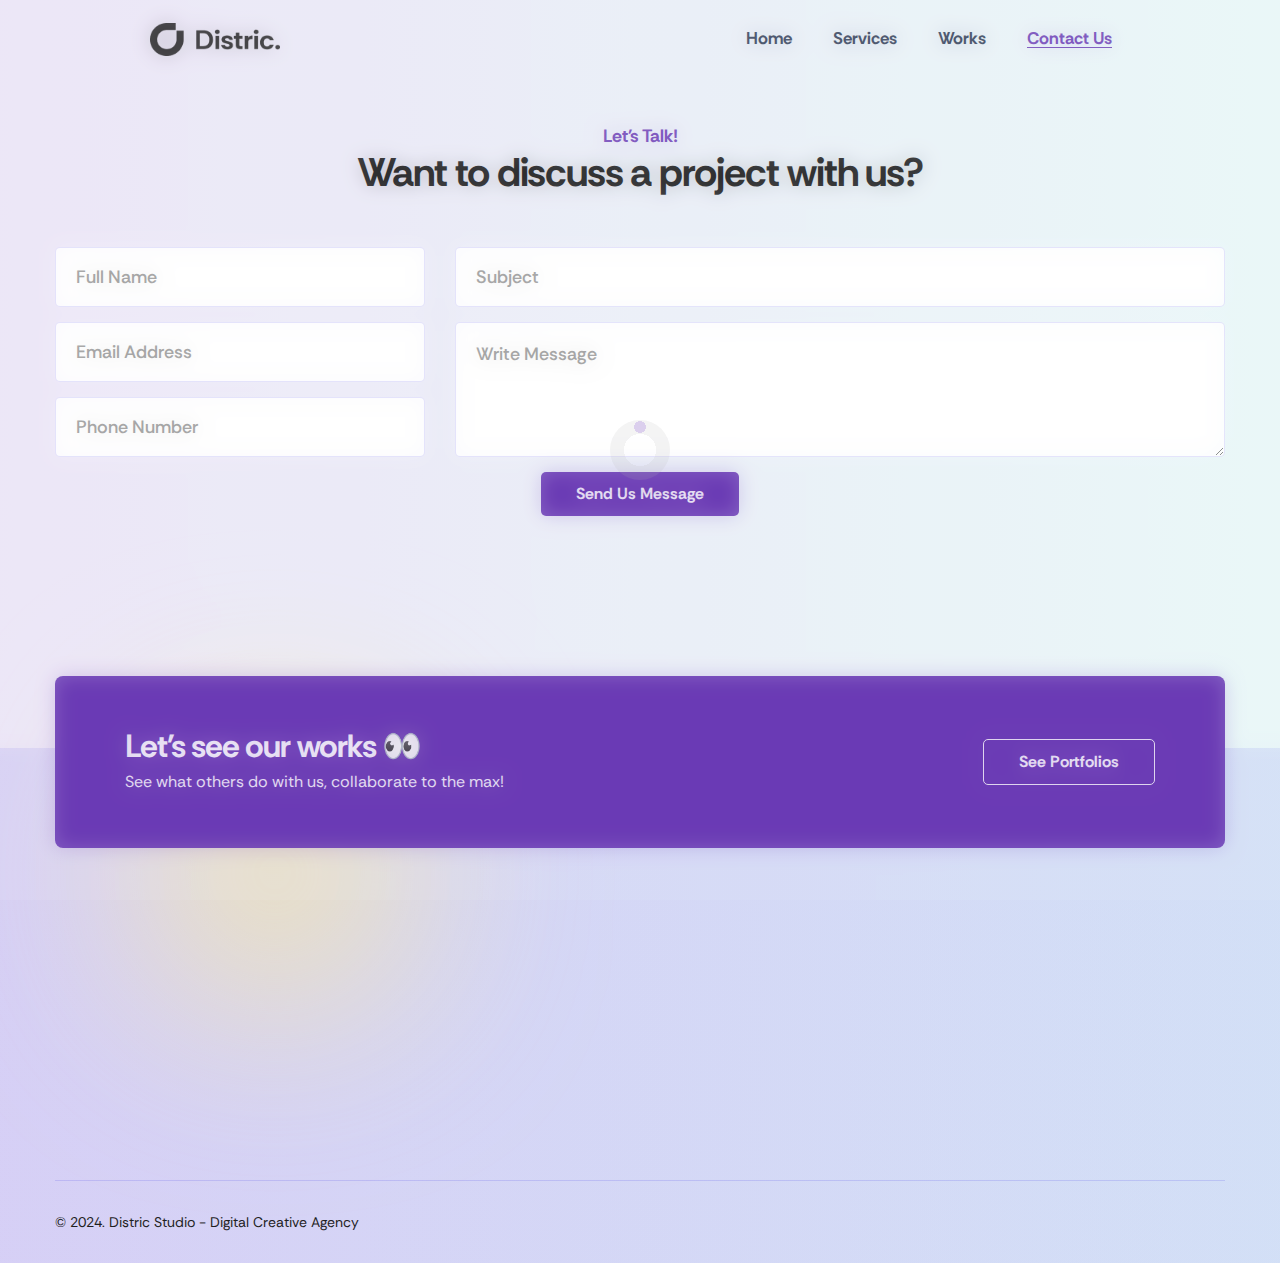
==== contact/index.html @ d6c33d78 "Version 4.0" ====
<!DOCTYPE html>
<html lang="en">
    <head>
        <!--====== Required meta tags ======-->
        <meta charset="utf-8">
        <meta http-equiv="x-ua-compatible" content="ie=edge">
        <meta name="description" content="">
        <meta name="viewport" content="width=device-width, initial-scale=1, shrink-to-fit=no">
        <!--====== Title ======-->
        <title>Contact - Distric Studio</title>
        <!--====== Favicon Icon ======-->
        <link rel="shortcut icon" href="../assets/images/favicon.ico" type="image/png">
        <!--====== Default css ======-->
        <link rel="stylesheet" href="../assets/css/default.css">
        <!--====== Style css ======-->
        <link rel="stylesheet" href="../assets/css/style.css">
        <!--====== Responsive css ======-->
        <link rel="stylesheet" href="../assets/css/responsive.css">
    </head>
    <body>
        <div class="gradient-body">
            <!--====== Start Preloader ======-->
            <div class="preloader">
                <div class="loader">
                    <div class="new-loader"></div>
                    <div class="pre-shadow"></div>
                </div>
            </div>
            <!--====== End Preloader ======-->
            
            <!--====== Start Header Section ======-->
            <header class="theme-header transparent-header">
                <!-- header Navigation -->
                <div class="header-navigation navigation-style-v2">
                    <div class="nav-overlay"></div>
                    <div class="container-fluid">
                        <div class="primary-menu">
                            <div class="site-branding">
                                <a href="index.html" class="brand-logo"><img src="../assets/images/logo/logo-draft.png" alt="Site Logo"></a>
                            </div>
                            <div class="nav-menu nav-ml-auto">
                                <!-- Navbar Close -->
                                <div class="navbar-close"><i class="far fa-times"></i></div>
                                <!-- Nav Search -->
                                <div class="nav-search">
                                    <form>
                                        <div class="form_group">
                                            <input type="email" class="form_control" placeholder="Search Here" name="email" required>
                                            <button class="search-btn"><i class="fas fa-search"></i></button>
                                        </div>
                                    </form>
                                </div>
                                <!-- Main Menu -->
                                <nav class="main-menu">
                                    <ul>
                                        <!-- <li class="menu-item has-children"><a href="#" class="active nav-link">Demos</a>
                                            <ul class="sub-menu">
                                                <li class="has-children"><a href="#">Multipage</a>
                                                    <ul class="sub-menu">
                                                        <li><a href="index.html">Creative Agency</a></li>
                                                        <li><a href="index-2.html">Digital Agency</a></li>
                                                        <li><a href="index-3.html">Design Studio</a></li>
                                                    </ul>
                                                </li>
                                                <li class="has-children"><a href="#">Onepage</a>
                                                    <ul class="sub-menu">
                                                        <li><a href="onepage-index-1.html">Creative Agency</a></li>
                                                        <li><a href="onepage-index-2.html">Digital Agency</a></li>
                                                        <li><a href="onepage-index-3.html">Design Studio</a></li>
                                                    </ul>
                                                </li>
                                            </ul>
                                        </li> -->
                                        <li class="menu-item"><a href="../#home" class="nav-link">Home</a></li>
                                        <li class="menu-item"><a href="../#services" class="nav-link">Services</a></li>
                                        <li class="menu-item"><a href="../#works" class="nav-link">Works</a></li>
                                        <!-- <li class="menu-item"><a href="#about" class="page-scroll nav-link">About Us</a></li> -->
                                        <li class="menu-item"><a href="../contact" class="active nav-link">Contact Us</a></li>
                                    </ul>
                                </nav>
                            </div>
                            <div class="header-right-nav">
                                <ul>
                                    <!-- <li class="cart-item"><a href="#"><span class="number">0</span><i class="far fa-shopping-cart"></i></a></li>
                                    <li class="bar-item"><a href="#"><img src="assets/images/dot.png" alt="dot"></a></li> -->
                                    <li class="navbar-toggle-btn">
                                        <div class="navbar-toggler">
                                            <span></span>
                                            <span></span>
                                            <span></span>
                                        </div>
                                    </li>
                                </ul>
                            </div>
                        </div>
                    </div>
                </div>
            </header>
            <!--====== End Header Section ======-->
            
            <!--====== Start Page-banner section ======-->
            <!-- <section class="page-banner bg_cover position-relative z-1">
                <div class="shape shape-one scene"><span data-depth="1"><img src="assets/images/shape/shape-1.png" alt=""></span></div>
                <div class="shape shape-two scene"><span data-depth="2"><img src="assets/images/shape/shape-2.png" alt=""></span></div>
                <div class="shape shape-three scene"><span data-depth="3"><img src="assets/images/shape/shape-3.png" alt=""></span></div>
                <div class="shape shape-four scene"><span data-depth="4"><img src="assets/images/shape/shape-2.png" alt=""></span></div>
                <div class="container">
                    <div class="row justify-content-center">
                        <div class="col-lg-7">
                            <div class="page-title text-center">
                                <h1>Contact Us</h1>
                                <ul class="breadcrumbs-link">
                                    <li><a href="index.html">Home</a></li>
                                    <li class="active">Contact Us</li>
                                </ul>
                            </div>
                        </div>
                    </div>
                </div>
            </section> -->
            <!--====== End Page-banner section ======-->

            <!--====== Start Contact section ======-->
            <section class="contact-area contact-area-v3 pt-120 pb-120">
                <div class="container-1350">
                    <div class="contact-wrapper pb-40 wow fadeInUp">
                        <div class="container">
                            <div class="row justify-content-center">
                                <div class="col-lg-7">
                                    <div class="section-title text-center mb-55">
                                        <span class="sub-title">Let's Talk!</span>
                                        <h2>Want to discuss a project with us?</h2>
                                    </div>
                                </div>
                            </div>
                            <div class="alert alert-primary alert-dismissible text-center" data-wow-delay="1s" role="alert" style="display: none;">
                                Your email has been sent!
                                <button type="button" class="close" data-dismiss="alert" aria-label="Close">
                                    <span aria-hidden="true">&times;</span>
                                </button>
                            </div>
                            <div class="row">
                                <div class="col-lg-12">
                                    <div class="contact-form">
                                        <form method="post" action="../form/" id="form-contact">
                                            <div class="row">
                                                <div class="col-lg-4">
                                                    <div class="form_group">
                                                        <input type="text" class="form_control" placeholder="Full Name" name="name" required>
                                                    </div>
                                                    <div class="form_group">
                                                        <input type="email" class="form_control" placeholder="Email Address " name="email" required>
                                                    </div>
                                                    <div class="form_group">
                                                        <input type="tel" class="form_control" placeholder="Phone Number" name="phone" required>
                                                    </div>
                                                </div>
                                                <div class="col-lg-8">
                                                    <div class="form_group">
                                                        <input type="text" class="form_control" placeholder="Subject" name="subject" required>
                                                    </div>
                                                    <div class="form_group">
                                                        <textarea class="form_control" placeholder="Write Message" name="message"></textarea>
                                                    </div>
                                                </div>
                                                <div class="col-lg-12">
                                                    <div class="form_group text-center">
                                                        <button class="main-btn" type="submit" onclick="loading()">
                                                            <i class="fas fa-spinner fa-spin" style="margin-right: 10px; display: none;"> </i>
                                                            <span class="btn-text">Send Us Message</span>
                                                        </button>
                                                    </div>
                                                </div>
                                            </div>
                                        </form>
                                    </div>
                                </div>
                            </div>
                        </div>
                    </div>
                </div>
            </section>
            <!--====== End Contact section ======-->
            
            <!--====== Start CTA Section ======-->
            <section class="cta-area cta-area-v2 position-relative z-2 wow fadeInDown" id="contact">
                <div class="container">
                    <div class="cta-wrapper">
                        <div class="row align-items-center">
                            <div class="col-lg-7">
                                <div class="text-wrapper">
                                    <div class="section-title section-title-white">
                                        <h2>Let's see our works 👀</h2>
                                        <p>See what others do with us, collaborate to the max!</p>
                                    </div>
                                </div>
                            </div>
                            <div class="col-lg-5">
                                <div class="button-box float-lg-right">
                                    <a href="../#works" class="main-btn bordered-btn btn-white">See Portfolios</a>
                                </div>
                            </div>
                        </div>
                    </div>
                </div>
            </section>
            <!--====== End CTA Section ======-->

            <!--====== Start Footer ======-->
            <footer class="footer-area footer-gradient-bg position-relative z-1 pt-185">
                <div class="shape"><span></span></div>
                <div class="container">
                    <div class="footer-widget pb-40">
                        <div class="row">
                            <div class="col-lg-4 col-md-6 col-sm-12">
                                <div class="widget about-new mb-40 wow fadeInUp" data-wow-delay=".15s">
                                    <img src="assets/images/logo/logo-draft.png"></img>
                                    <ul class="about-list">
                                        <li>Bukit Cimanggu City Cluster Savana Botheo, SB-17 No 10, Bogor, 16115</li>
                                        <li><a href="mailto:business@distric.studio"><i class="fal fa-envelope"></i>business@distric.studio</a></li>
                                        <li><a target="_blank" rel="noopener noreferrer" href="https://wa.me/6285708598594"><i class="fab fa-whatsapp"></i>0851 9000 8590</a></li>
                                        <!-- <li><a href="#"><i class="fab fa-behance"></i>Behance</a></li> -->
                                        <!-- <li><a href="#"><i class="fab fa-facebook-f"></i>Facebook</a></li> -->
                                        <!-- <li><a href="#"><i class="fab fa-medium-m"></i>Medium</a></li> -->
                                    </ul>
                                </div>
                                <!-- <div class="widget newsletter-widget mb-40 wow fadeInUp" data-wow-delay=".30s">
                                    <div class="newsletter-content">
                                        <h3>Subscribe Our 
                                            Newsletter</h3>
                                        <p>Natus errorsit voluptatem accusa dolore
                                            mque quae <a href="#">abillo inventore verita</a> achitec 
                                            beatae vitae dicta sunt explicabo.</p>
                                        <form>
                                            <div class="form_group">
                                                <input type="email" class="form_control" placeholder="Email Address" name="email" required>
                                                <button class="main-btn">Sign Up</button>
                                            </div>
                                        </form>
                                    </div>
                                </div> -->
                            </div>
                            <div class="col-lg-3 col-md-6 col-sm-12">
                                <div class="widget footer-nav-widget mb-40 wow fadeInUp" data-wow-delay=".15s">
                                    <h4 class="widget-title">Services</h4>
                                    <ul class="widget-nav">
                                        <li><a href="#services" class="page-scroll">Product Design</a></li>
                                        <li><a href="#services" class="page-scroll">Product Development</a></li>
                                        <li><a href="#services" class="page-scroll">Graphic Design</a></li>
                                    </ul>
                                </div>
                            </div>
                            <div class="col-lg-3 col-md-6 col-sm-12">
                                <div class="widget footer-nav-widget mb-40 wow fadeInUp" data-wow-delay=".20s">
                                    <h4 class="widget-title">Links</h4>
                                    <ul class="widget-nav">
                                        <li><a href="#services" class="page-scroll">Services</a></li>
                                        <li><a href="#works" class="page-scroll">Works</a></li>
                                        <li><a href="./contact">Contact Us</a></li>
                                    </ul>
                                </div>
                            </div>
                            <div class="col-lg-2 col-md-6 col-sm-12">
                                <div class="widget social-widget mb-40 wow fadeInUp" data-wow-delay=".25s">
                                    <h4 class="widget-title">Social Medias</h4>
                                    <ul class="social-nav">
                                        <!-- <li><a href="#"><i class="fab fa-dribbble"></i>Dribbble</a></li> -->
                                        <li><a href="https://instagram.com/distric.studio"><i class="fab fa-instagram"></i>Instagram</a></li>
                                        <li><a href="https://www.linkedin.com/company/distric-studio"><i class="fab fa-linkedin"></i>LinkedIn</a></li>
                                        <!-- <li><a href="#"><i class="fab fa-twitter"></i>Twitter</a></li> -->
                                        <!-- <li><a href="#"><i class="fab fa-behance"></i>Behance</a></li> -->
                                        <!-- <li><a href="#"><i class="fab fa-facebook-f"></i>Facebook</a></li> -->
                                        <!-- <li><a href="#"><i class="fab fa-medium-m"></i>Medium</a></li> -->
                                    </ul>
                                </div>
                            </div>
                        </div>
                    </div>
                    <div class="footer-copyright">
                        <div class="row">
                            <div class="col-lg-6">
                                <div class="copyright-text">
                                    <p>&copy; 2024. Distric Studio - Digital Creative Agency</p>
                                </div>
                            </div>
                            <!-- <div class="col-lg-6">
                                <div class="footer-nav float-lg-right">
                                    <ul>
                                        <li><a href="services.html">Setting & Privacy </a></li>
                                        <li><a href="services.html">Faqs</a></li>
                                        <li><a href="services.html">Services</a></li>
                                    </ul>
                                </div>
                            </div> -->
                        </div>
                    </div>
                </div>
            </footer>
            <!--====== End Footer ======-->
        </div>
        
        <!--====== back-to-top ======-->
        <a href="#" class="back-to-top" ><i class="far fa-angle-up"></i></a>
        <!--====== Jquery js ======-->
        <script src="../assets/vendor/jquery-3.6.0.min.js"></script>
        <!--====== Bootstrap js ======-->
        <script src="../assets/vendor/popper/popper.min.js"></script>
        <!--====== Bootstrap js ======-->
        <script src="../assets/vendor/bootstrap/js/bootstrap.min.js"></script>
        <!--====== Slick js ======-->
        <script src="../assets/vendor/slick/slick.min.js"></script>
        <!--====== Magnific js ======-->
        <script src="../assets/vendor/magnific-popup/dist/jquery.magnific-popup.min.js"></script>
        <!--====== Isotope js ======-->
        <script src="../assets/vendor/isotope.min.js"></script>
        <!--====== Imagesloaded js ======-->
        <script src="../assets/vendor/imagesloaded.min.js"></script>
        <!--====== Counterup js ======-->
        <script src="../assets/vendor/jquery.counterup.min.js"></script>
        <!--====== Waypoints js ======-->
        <script src="../assets/vendor/jquery.waypoints.js"></script>
        <!--====== Nice-select js ======-->
        <script src="../assets/vendor/nice-select/js/jquery.nice-select.min.js"></script>
        <!--====== WOW js ======-->
        <script src="../assets/vendor/wow.min.js"></script>
        <!--====== Parallax js ======-->
        <script src="../assets/vendor/parallax.min.js"></script>
        <!--====== Main js ======-->
        <script src="../assets/js/theme.js"></script>
    </body>
</html>
---- assets/css/default.css ----
/*---------------------------------------
    - Margin & Padding
-----------------------------------------*/
/*-- Margin Top --*/
.mt-5 {
  margin-top: 5px; }

.mt-10 {
  margin-top: 10px; }

.mt-15 {
  margin-top: 15px; }

.mt-20 {
  margin-top: 20px; }

.mt-25 {
  margin-top: 25px; }

.mt-30 {
  margin-top: 30px; }

.mt-35 {
  margin-top: 35px; }

.mt-40 {
  margin-top: 40px; }

.mt-45 {
  margin-top: 45px; }

.mt-50 {
  margin-top: 50px; }

.mt-55 {
  margin-top: 55px; }

.mt-60 {
  margin-top: 60px; }

.mt-65 {
  margin-top: 65px; }

.mt-70 {
  margin-top: 70px; }

.mt-75 {
  margin-top: 75px; }

.mt-80 {
  margin-top: 80px; }

.mt-85 {
  margin-top: 85px; }

.mt-90 {
  margin-top: 90px; }

.mt-95 {
  margin-top: 95px; }

.mt-100 {
  margin-top: 100px; }

.mt-105 {
  margin-top: 105px; }

.mt-110 {
  margin-top: 110px; }

.mt-115 {
  margin-top: 115px; }

.mt-120 {
  margin-top: 120px; }

.mt-125 {
  margin-top: 125px; }

.mt-130 {
  margin-top: 130px; }

.mt-135 {
  margin-top: 135px; }

.mt-140 {
  margin-top: 140px; }

.mt-145 {
  margin-top: 145px; }

.mt-150 {
  margin-top: 150px; }

.mt-155 {
  margin-top: 155px; }

.mt-160 {
  margin-top: 160px; }

.mt-165 {
  margin-top: 165px; }

.mt-170 {
  margin-top: 170px; }

.mt-175 {
  margin-top: 175px; }

.mt-180 {
  margin-top: 180px; }

.mt-185 {
  margin-top: 185px; }

.mt-190 {
  margin-top: 190px; }

.mt-195 {
  margin-top: 195px; }

.mt-200 {
  margin-top: 200px; }

.mt-205{
  margin-top: 205px;
}
.mt-210{
  margin-top: 210px;
}
.mt-215{
  margin-top: 215px;
}
.mt-220{
  margin-top: 220px;
}
.mt-225{
  margin-top: 225px;
}
.mt-230{
  margin-top: 230px;
}
.mt-235{
  margin-top: 235px;
}
.mt-240{
  margin-top: 240px;
}
.mt-245{
  margin-top: 245px;
}
.mt-250{
  margin-top: 250px;
}
.mt-255{
  margin-top: 255px;
}
.mt-260{
  margin-top: 260px;
}
.mt-265{
  margin-top: 265px;
}
.mt-270{
  margin-top: 270px;
}
.mt-275{
  margin-top: 275px;
}
.mt-280{
  margin-top: 280px;
}
.mt-285{
  margin-top: 285px;
}
.mt-290{
  margin-top: 290px;
}
.mt-295{
  margin-top: 295px;
}
.mt-300{
  margin-top: 300px;
}
/*-- Margin Bottom --*/
.mb-5 {
  margin-bottom: 5px; }

.mb-10 {
  margin-bottom: 10px; }

.mb-15 {
  margin-bottom: 15px; }

.mb-20 {
  margin-bottom: 20px; }

.mb-25 {
  margin-bottom: 25px; }

.mb-30 {
  margin-bottom: 30px; }

.mb-35 {
  margin-bottom: 35px; }

.mb-40 {
  margin-bottom: 40px; }

.mb-45 {
  margin-bottom: 45px; }

.mb-50 {
  margin-bottom: 50px; }

.mb-55 {
  margin-bottom: 55px; }

.mb-60 {
  margin-bottom: 60px; }

.mb-65 {
  margin-bottom: 65px; }

.mb-70 {
  margin-bottom: 70px; }

.mb-75 {
  margin-bottom: 75px; }

.mb-80 {
  margin-bottom: 80px; }

.mb-85 {
  margin-bottom: 85px; }

.mb-90 {
  margin-bottom: 90px; }

.mb-95 {
  margin-bottom: 95px; }

.mb-100 {
  margin-bottom: 100px; }

.mb-105 {
  margin-bottom: 105px; }

.mb-110 {
  margin-bottom: 110px; }

.mb-115 {
  margin-bottom: 115px; }

.mb-120 {
  margin-bottom: 120px; }

.mb-125 {
  margin-bottom: 125px; }

.mb-130 {
  margin-bottom: 130px; }

.mb-135 {
  margin-bottom: 135px; }

.mb-140 {
  margin-bottom: 140px; }

.mb-145 {
  margin-bottom: 145px; }

.mb-150 {
  margin-bottom: 150px; }

.mb-155 {
  margin-bottom: 155px; }

.mb-160 {
  margin-bottom: 160px; }

.mb-165 {
  margin-bottom: 165px; }

.mb-170 {
  margin-bottom: 170px; }

.mb-175 {
  margin-bottom: 175px; }

.mb-180 {
  margin-bottom: 180px; }

.mb-185 {
  margin-bottom: 185px; }

.mb-190 {
  margin-bottom: 190px; }

.mb-195 {
  margin-bottom: 195px; }

.mb-200 {
  margin-bottom: 200px; }

.mb-205 {
  margin-bottom: 205px; }

.mb-210 {
  margin-bottom: 210px; }

.mb-215 {
  margin-bottom: 215px; }

.mb-220 {
  margin-bottom: 220px; }

.mb-225 {
  margin-bottom: 225px; }

.mb-230 {
  margin-bottom: 230px; }

.mb-235 {
  margin-bottom: 235px; }

.mb-240 {
  margin-bottom: 240px; }

.mb-245 {
  margin-bottom: 245px; }

.mb-250 {
  margin-bottom: 250px; }

.mb-255 {
  margin-bottom: 255px; }

.mb-260 {
  margin-bottom: 260px; }

.mb-265 {
  margin-bottom: 265px; }

.mb-270 {
  margin-bottom: 270px; }

.mb-275 {
  margin-bottom: 275px; }

.mb-280 {
  margin-bottom: 280px; }

.mb-285 {
  margin-bottom: 285px; }

.mb-290 {
  margin-bottom: 290px; }

.mb-295 {
  margin-bottom: 295px; }

.mb-300 {
  margin-bottom: 300px; }

/*-- Margin Left --*/
.ml-5 {
  margin-left: 5px; }

.ml-10 {
  margin-left: 10px; }

.ml-15 {
  margin-left: 15px; }

.ml-20 {
  margin-left: 20px; }

.ml-25 {
  margin-left: 25px; }

.ml-30 {
  margin-left: 30px; }

.ml-35 {
  margin-left: 35px; }

.ml-40 {
  margin-left: 40px; }

.ml-45 {
  margin-left: 45px; }

.ml-50 {
  margin-left: 50px; }

.ml-55 {
  margin-left: 55px; }

.ml-60 {
  margin-left: 60px; }

.ml-65 {
  margin-left: 65px; }

.ml-70 {
  margin-left: 70px; }

.ml-75 {
  margin-left: 75px; }

.ml-80 {
  margin-left: 80px; }

.ml-85 {
  margin-left: 85px; }

.ml-90 {
  margin-left: 90px; }

.ml-95 {
  margin-left: 95px; }

.ml-100 {
  margin-left: 100px; }

.ml-105 {
  margin-left: 105px; }

.ml-110 {
  margin-left: 110px; }

.ml-115 {
  margin-left: 115px; }

.ml-120 {
  margin-left: 120px; }

.ml-125 {
  margin-left: 125px; }

.ml-130 {
  margin-left: 130px; }

.ml-135 {
  margin-left: 135px; }

.ml-140 {
  margin-left: 140px; }

.ml-145 {
  margin-left: 145px; }

.ml-150 {
  margin-left: 150px; }

.ml-155 {
  margin-left: 155px; }

.ml-160 {
  margin-left: 160px; }

.ml-165 {
  margin-left: 165px; }

.ml-170 {
  margin-left: 170px; }

.ml-175 {
  margin-left: 175px; }

.ml-180 {
  margin-left: 180px; }

.ml-185 {
  margin-left: 185px; }

.ml-190 {
  margin-left: 190px; }

.ml-195 {
  margin-left: 195px; }

.ml-200 {
  margin-left: 200px; }

.ml-205{
  margin-left: 205px;
}
.ml-210{
  margin-left: 210px;
}
.ml-215{
  margin-left: 215px;
}
.ml-220{
  margin-left: 220px;
}
.ml-225{
  margin-left: 225px;
}
.ml-230{
  margin-left: 230px;
}
.ml-235{
  margin-left: 235px;
}
.ml-240{
  margin-left: 240px;
}
.ml-245{
  margin-left: 245px;
}
.ml-250{
  margin-left: 250px;
}
.ml-255{
  margin-left: 255px;
}
.ml-260{
  margin-left: 260px;
}
.ml-265{
  margin-left: 265px;
}
.ml-270{
  margin-left: 270px;
}
.ml-275{
  margin-left: 275px;
}
.ml-280{
  margin-left: 280px;
}
.ml-285{
  margin-left: 285px;
}
.ml-290{
  margin-left: 290px;
}
.ml-295{
  margin-left: 295px;
}
.ml-300{
  margin-left: 300px;
}
/*-- Margin Right --*/
.mr-5 {
  margin-right: 5px; }

.mr-10 {
  margin-right: 10px; }

.mr-15 {
  margin-right: 15px; }

.mr-20 {
  margin-right: 20px; }

.mr-25 {
  margin-right: 25px; }

.mr-30 {
  margin-right: 30px; }

.mr-35 {
  margin-right: 35px; }

.mr-40 {
  margin-right: 40px; }

.mr-45 {
  margin-right: 45px; }

.mr-50 {
  margin-right: 50px; }

.mr-55 {
  margin-right: 55px; }

.mr-60 {
  margin-right: 60px; }

.mr-65 {
  margin-right: 65px; }

.mr-70 {
  margin-right: 70px; }

.mr-75 {
  margin-right: 75px; }

.mr-80 {
  margin-right: 80px; }

.mr-85 {
  margin-right: 85px; }

.mr-90 {
  margin-right: 90px; }

.mr-95 {
  margin-right: 95px; }

.mr-100 {
  margin-right: 100px; }

.mr-105 {
  margin-right: 105px; }

.mr-110 {
  margin-right: 110px; }

.mr-115 {
  margin-right: 115px; }

.mr-120 {
  margin-right: 120px; }

.mr-125 {
  margin-right: 125px; }

.mr-130 {
  margin-right: 130px; }

.mr-135 {
  margin-right: 135px; }

.mr-140 {
  margin-right: 140px; }

.mr-145 {
  margin-right: 145px; }

.mr-150 {
  margin-right: 150px; }

.mr-155 {
  margin-right: 155px; }

.mr-160 {
  margin-right: 160px; }

.mr-165 {
  margin-right: 165px; }

.mr-170 {
  margin-right: 170px; }

.mr-175 {
  margin-right: 175px; }

.mr-180 {
  margin-right: 180px; }

.mr-185 {
  margin-right: 185px; }

.mr-190 {
  margin-right: 190px; }

.mr-195 {
  margin-right: 195px; }

.mr-200 {
  margin-right: 200px; }

.mr-205{
  margin-right: 205px;
}
.mr-210{
  margin-right: 210px;
}
.mr-215{
  margin-right: 215px;
}
.mr-220{
  margin-right: 220px;
}
.mr-225{
  margin-right: 225px;
}
.mr-230{
  margin-right: 230px;
}
.mr-235{
  margin-right: 235px;
}
.mr-240{
  margin-right: 240px;
}
.mr-245{
  margin-right: 245px;
}
.mr-250{
  margin-right: 250px;
}
.mr-255{
  margin-right: 255px;
}
.mr-260{
  margin-right: 260px;
}
.mr-265{
  margin-right: 265px;
}
.mr-270{
  margin-right: 270px;
}
.mr-275{
  margin-right: 275px;
}
.mr-280{
  margin-right: 280px;
}
.mr-285{
  margin-right: 285px;
}
.mr-290{
  margin-right: 290px;
}
.mr-295{
  margin-right: 295px;
}
.mr-300{
  margin-right: 300px;
}
/*-- Padding Top --*/
.pt-5 {
  padding-top: 5px; }

.pt-10 {
  padding-top: 10px; }

.pt-15 {
  padding-top: 15px; }

.pt-20 {
  padding-top: 20px; }

.pt-25 {
  padding-top: 25px; }

.pt-30 {
  padding-top: 30px; }

.pt-35 {
  padding-top: 35px; }

.pt-40 {
  padding-top: 40px; }

.pt-45 {
  padding-top: 45px; }

.pt-50 {
  padding-top: 50px; }

.pt-55 {
  padding-top: 55px; }

.pt-60 {
  padding-top: 60px; }

.pt-65 {
  padding-top: 65px; }

.pt-70 {
  padding-top: 70px; }

.pt-75 {
  padding-top: 75px; }

.pt-80 {
  padding-top: 80px; }

.pt-85 {
  padding-top: 85px; }

.pt-90 {
  padding-top: 90px; }

.pt-95 {
  padding-top: 95px; }

.pt-100 {
  padding-top: 100px; }

.pt-105 {
  padding-top: 105px; }

.pt-110 {
  padding-top: 110px; }

.pt-115 {
  padding-top: 115px; }

.pt-120 {
  padding-top: 120px; }

.pt-125 {
  padding-top: 125px; }

.pt-130 {
  padding-top: 130px; }

.pt-135 {
  padding-top: 135px; }

.pt-140 {
  padding-top: 140px; }

.pt-145 {
  padding-top: 145px; }

.pt-150 {
  padding-top: 150px; }

.pt-155 {
  padding-top: 155px; }

.pt-160 {
  padding-top: 160px; }

.pt-165 {
  padding-top: 165px; }

.pt-170 {
  padding-top: 170px; }

.pt-175 {
  padding-top: 175px; }

.pt-180 {
  padding-top: 180px; }

.pt-185 {
  padding-top: 185px; }

.pt-190 {
  padding-top: 190px; }

.pt-195 {
  padding-top: 195px; }

.pt-200 {
  padding-top: 200px; }

.pt-205 {
  padding-top: 205px; }

.pt-210 {
  padding-top: 210px; }

.pt-215 {
  padding-top: 215px; }

.pt-220 {
  padding-top: 220px; }

.pt-225 {
  padding-top: 225px; }

.pt-230 {
  padding-top: 230px; }

.pt-235 {
  padding-top: 235px; }

.pt-240 {
  padding-top: 240px; }

.pt-245 {
  padding-top: 245px; }

.pt-250 {
  padding-top: 250px; }

.pt-255 {
  padding-top: 255px; }

.pt-260 {
  padding-top: 260px; }

.pt-265 {
  padding-top: 265px; }

.pt-270 {
  padding-top: 270px; }

.pt-275 {
  padding-top: 275px; }

.pt-280 {
  padding-top: 280px; }

.pt-285 {
  padding-top: 285px; }

.pt-290 {
  padding-top: 290px; }

.pt-295 {
  padding-top: 295px; }

.pt-300 {
  padding-top: 300px; }

/*-- Padding Bottom --*/
.pb-5 {
  padding-bottom: 5px; }

.pb-10 {
  padding-bottom: 10px; }

.pb-15 {
  padding-bottom: 15px; }

.pb-20 {
  padding-bottom: 20px; }

.pb-25 {
  padding-bottom: 25px; }

.pb-30 {
  padding-bottom: 30px; }

.pb-35 {
  padding-bottom: 35px; }

.pb-40 {
  padding-bottom: 40px; }

.pb-45 {
  padding-bottom: 45px; }

.pb-50 {
  padding-bottom: 50px; }

.pb-55 {
  padding-bottom: 55px; }

.pb-60 {
  padding-bottom: 60px; }

.pb-65 {
  padding-bottom: 65px; }

.pb-70 {
  padding-bottom: 70px; }

.pb-75 {
  padding-bottom: 75px; }

.pb-80 {
  padding-bottom: 80px; }

.pb-85 {
  padding-bottom: 85px; }

.pb-90 {
  padding-bottom: 90px; }

.pb-95 {
  padding-bottom: 95px; }

.pb-100 {
  padding-bottom: 100px; }

.pb-105 {
  padding-bottom: 105px; }

.pb-110 {
  padding-bottom: 110px; }

.pb-115 {
  padding-bottom: 115px; }

.pb-120 {
  padding-bottom: 120px; }

.pb-125 {
  padding-bottom: 125px; }

.pb-130 {
  padding-bottom: 130px; }

.pb-135 {
  padding-bottom: 135px; }

.pb-140 {
  padding-bottom: 140px; }

.pb-145 {
  padding-bottom: 145px; }

.pb-150 {
  padding-bottom: 150px; }

.pb-155 {
  padding-bottom: 155px; }

.pb-160 {
  padding-bottom: 160px; }

.pb-165 {
  padding-bottom: 165px; }

.pb-170 {
  padding-bottom: 170px; }

.pb-175 {
  padding-bottom: 175px; }

.pb-180 {
  padding-bottom: 180px; }

.pb-185 {
  padding-bottom: 185px; }

.pb-190 {
  padding-bottom: 190px; }

.pb-195 {
  padding-bottom: 195px; }

.pb-200 {
  padding-bottom: 200px; }

.pb-205 {
  padding-bottom: 205px; }

.pb-210 {
  padding-bottom: 210px; }

.pb-215 {
  padding-bottom: 215px; }

.pb-220 {
  padding-bottom: 220px; }

.pb-225 {
  padding-bottom: 225px; }

.pb-230 {
  padding-bottom: 230px; }

.pb-235 {
  padding-bottom: 235px; }

.pb-240 {
  padding-bottom: 240px; }

.pb-245 {
  padding-bottom: 245px; }

.pb-250 {
  padding-bottom: 250px; }

.pb-255 {
  padding-bottom: 255px; }

.pb-260 {
  padding-bottom: 260px; }

.pb-265 {
  padding-bottom: 265px; }

.pb-270 {
  padding-bottom: 270px; }

.pb-275 {
  padding-bottom: 275px; }

.pb-280 {
  padding-bottom: 280px; }

.pb-285 {
  padding-bottom: 285px; }

.pb-290 {
  padding-bottom: 290px; }

.pb-295 {
  padding-bottom: 295px; }

.pb-300 {
  padding-bottom: 300px; }

/*-- Padding Left --*/
.pl-5 {
  padding-left: 5px; }

.pl-10 {
  padding-left: 10px; }

.pl-15 {
  padding-left: 15px; }

.pl-20 {
  padding-left: 20px; }

.pl-25 {
  padding-left: 25px; }

.pl-30 {
  padding-left: 30px; }

.pl-35 {
  padding-left: 35px; }

.pl-40 {
  padding-left: 40px; }

.pl-45 {
  padding-left: 45px; }

.pl-50 {
  padding-left: 50px; }

.pl-55 {
  padding-left: 55px; }

.pl-60 {
  padding-left: 60px; }

.pl-65 {
  padding-left: 65px; }

.pl-70 {
  padding-left: 70px; }

.pl-75 {
  padding-left: 75px; }

.pl-80 {
  padding-left: 80px; }

.pl-85 {
  padding-left: 85px; }

.pl-90 {
  padding-left: 90px; }

.pl-95 {
  padding-left: 95px; }

.pl-100 {
  padding-left: 100px; }

.pl-105 {
  padding-left: 105px; }

.pl-110 {
  padding-left: 110px; }

.pl-115 {
  padding-left: 115px; }

.pl-120 {
  padding-left: 120px; }

.pl-125 {
  padding-left: 125px; }

.pl-130 {
  padding-left: 130px; }

.pl-135 {
  padding-left: 135px; }

.pl-140 {
  padding-left: 140px; }

.pl-145 {
  padding-left: 145px; }

.pl-150 {
  padding-left: 150px; }

.pl-155 {
  padding-left: 155px; }

.pl-160 {
  padding-left: 160px; }

.pl-165 {
  padding-left: 165px; }

.pl-170 {
  padding-left: 170px; }

.pl-175 {
  padding-left: 175px; }

.pl-180 {
  padding-left: 180px; }

.pl-185 {
  padding-left: 185px; }

.pl-190 {
  padding-left: 190px; }

.pl-195 {
  padding-left: 195px; }

.pl-200 {
  padding-left: 200px; }

.pl-205 {
  padding-left: 205px; }

.pl-210 {
  padding-left: 210px; }

.pl-215 {
  padding-left: 215px; }

.pl-220 {
  padding-left: 220px; }

.pl-225 {
  padding-left: 225px; }

.pl-230 {
  padding-left: 230px; }

.pl-235 {
  padding-left: 235px; }

.pl-240 {
  padding-left: 240px; }

.pl-245 {
  padding-left: 245px; }

.pl-250 {
  padding-left: 250px; }

.pl-255 {
  padding-left: 255px; }

.pl-260 {
  padding-left: 260px; }

.pl-265 {
  padding-left: 265px; }

.pl-270 {
  padding-left: 270px; }

.pl-275 {
  padding-left: 275px; }

.pl-280 {
  padding-left: 280px; }

.pl-285 {
  padding-left: 285px; }

.pl-290 {
  padding-left: 290px; }

.pl-295 {
  padding-left: 295px; }

.pl-300 {
  padding-left: 300px; }
/*-- Padding Right --*/
.pr-5 {
  padding-right: 5px; }

.pr-10 {
  padding-right: 10px; }

.pr-15 {
  padding-right: 15px; }

.pr-20 {
  padding-right: 20px; }

.pr-25 {
  padding-right: 25px; }

.pr-30 {
  padding-right: 30px; }

.pr-35 {
  padding-right: 35px; }

.pr-40 {
  padding-right: 40px; }

.pr-45 {
  padding-right: 45px; }

.pr-50 {
  padding-right: 50px; }

.pr-55 {
  padding-right: 55px; }

.pr-60 {
  padding-right: 60px; }

.pr-65 {
  padding-right: 65px; }

.pr-70 {
  padding-right: 70px; }

.pr-75 {
  padding-right: 75px; }

.pr-80 {
  padding-right: 80px; }

.pr-85 {
  padding-right: 85px; }

.pr-90 {
  padding-right: 90px; }

.pr-95 {
  padding-right: 95px; }

.pr-100 {
  padding-right: 100px; }

.pr-105 {
  padding-right: 105px; }

.pr-110 {
  padding-right: 110px; }

.pr-115 {
  padding-right: 115px; }

.pr-120 {
  padding-right: 120px; }

.pr-125 {
  padding-right: 125px; }

.pr-130 {
  padding-right: 130px; }

.pr-135 {
  padding-right: 135px; }

.pr-140 {
  padding-right: 140px; }

.pr-145 {
  padding-right: 145px; }

.pr-150 {
  padding-right: 150px; }

.pr-155 {
  padding-right: 155px; }

.pr-160 {
  padding-right: 160px; }

.pr-165 {
  padding-right: 165px; }

.pr-170 {
  padding-right: 170px; }

.pr-175 {
  padding-right: 175px; }

.pr-180 {
  padding-right: 180px; }

.pr-185 {
  padding-right: 185px; }

.pr-190 {
  padding-right: 190px; }

.pr-195 {
  padding-right: 195px; }

.pr-200 {
  padding-right: 200px; }

.pr-205 {
  padding-right: 205px; }

.pr-210 {
  padding-right: 210px; }

.pr-215 {
  padding-right: 215px; }

.pr-220 {
  padding-right: 220px; }

.pr-225 {
  padding-right: 225px; }

.pr-230 {
  padding-right: 230px; }

.pr-235 {
  padding-right: 235px; }

.pr-240 {
  padding-right: 240px; }

.pr-245 {
  padding-right: 245px; }

.pr-250 {
  padding-right: 250px; }

.pr-255 {
  padding-right: 255px; }

.pr-260 {
  padding-right: 260px; }

.pr-265 {
  padding-right: 265px; }

.pr-270 {
  padding-right: 270px; }

.pr-275 {
  padding-right: 275px; }

.pr-280 {
  padding-right: 280px; }

.pr-285 {
  padding-right: 285px; }

.pr-290 {
  padding-right: 290px; }

.pr-295 {
  padding-right: 295px; }

.pr-300 {
  padding-right: 300px; }
---- assets/css/style.css ----
/*-----------------------------------------------------------------------------------

    Template Name: Pixlab - Creative Agency HTML Template
    Description: Pixlab – Creative Agency HTML Template have an awesome design for a website of Agency, Web Studio, Blog, Gallery Photo, Corporate Company, Community and other. It’s the clean, modern and beautiful grid-based template.
    Author:  Wordpressriver
    Author URI: https://themeforest.net/user/wordpressriver
    Version: 1.0

----------------------------------------------------------------------------------
    ===================
        CSS INDEX
    ===================

    
    01. Start Common  css
    02. Start Header css
    03. Hero css
    04. About css
    05. Service css
    06. Portfolio css
    07. Counter css
    08. Testimonial css
    09. CTA Section css
    10. Pricing css
    11. Team  css
    12. Skill  css
    13. Elements  css
    14. Blog Section css
    15. Contact css
    16. Footer css

----------------------------------------------------------------------------------*/


/*---==========================
   01. Start Common  css 
=========================---*/
/* Google Font */
@import url('https://fonts.googleapis.com/css2?family=DM+Sans:wght@400;500;700&display=swap');
@import url('https://fonts.googleapis.com/css2?family=Rethink+Sans:ital,wght@0,400..800;1,400..800&display=swap');

/* Animate css */
@import url(../vendor/animate.css);
/* Flaticon css */
@import url(../fonts/flaticon/flaticon.css);
/* Fontawesome css */
@import url(../fonts/fontawesome/css/all.min.css);
/* Bootstrap css */
@import url(../vendor/bootstrap/css/bootstrap.min.css);
/* Slick css */
@import url(../vendor/slick/slick.css);
/* Magnific css */
@import url(../vendor/magnific-popup/dist/magnific-popup.css);
/* Nice-select css */
@import url(../vendor/nice-select/css/nice-select.css);

/* Root css */
:root {
	--text-secondary: #888888;
	--heading: #1f1f1f;
	--light-gray: #fafafb;
    --primary-500: #5C28AE;
    --secondary-500: #43BEC6;
    --neutral-text: #363638;
    --rethinksans: 'Rethink Sans', sans-serif;
}
*{
    margin: 0;
    padding: 0;
    -webkit-box-sizing: border-box;
            box-sizing: border-box;
}
html{
    font-size: 100%;
}
a{
    color: inherit;
    text-decoration: none;
    -webkit-transition: all .3s;
    -o-transition: all .3s;
    transition: all .3s;
}
a:hover,a:focus{
    color: inherit;
    text-decoration: none;
}
.primary-500{
    color: var(--primary-500);
}
.secondary-500{
    color: var(--secondary-500);
}
i,
span,
a{
    display: inline-block;
}
h1,
h2,
h3,
h4,
h5{
    font-weight: 700;
	letter-spacing: -0.03em;
}
h1,
h2,
h3,
h4,
h5,
h6{
    color: #000000;
    margin: 0px;
    font-family: var(--rethinksans);
    font-weight: 700;
}
h1{
    font-size: 50px;
    line-height: 50px;
}
h2{
    font-size: 40px;
    line-height: 40px;
}
h3{
    font-size: 27px;
    line-height: 38px;
}
h4{
    font-size: 24px;
    line-height: 34px;

}
h5{
    font-size: 20px;
    line-height: 30px;
}
h6{
    font-size: 16px;
    line-height: 26px;
}
ul,
ol {
	margin: 0px;
	padding: 0px;
	list-style-type: none;
}
p {
	margin: 0px;
}
input,
textarea {
	display: inherit;
}
input:focus,
textarea:focus{
	outline: none;
}
img {
	max-width: 100%;
}
blockquote{
	margin: 0;
}
body {
	font-family: var(--rethinksans);
	font-weight: normal;
	font-style: normal;
	color: var(--text-secondary);
	font-size: 18px;
	line-height: 32px;
	overflow-x: hidden;
}
.bg_cover {
	background-position: center center;
	background-size: cover;
	background-repeat: no-repeat;
}
.slick-slide {
	outline: 0;
}
.form_group {
	position: relative;
}
.form_control{
	width: 100%;
	border: none;
    font-weight: 500;
}
ul.social-link li{
	display: inline-block;
}
.section-title .sub-title{
    position: relative;
    font-weight: 700;
    color: var(--primary-500);
}
.section-title .st-one{
    font-size: 24px;
    padding: 17px 35px;
    z-index: 1;
    margin-bottom: 25px;
}
.section-title .st-one:after{
    position: absolute;
    content: "";
    width: 100%;
    left: 0;
    background: url(../images/border-1.png) no-repeat;
    background-size: 100% 100%;
    z-index: -1;
    background-position: bottom;
    top: auto;
    bottom: 0;
    height: 100%;
}
.section-title .st-two{
    font-size: 20px;
    font-weight: 700;
    color: var(--primary-500);
    margin-bottom: 20px;
}
.section-title .st-two:before{
    margin-right: 25px;
}
.section-title .st-two:after{
    margin-left: 25px;
}
.section-title .st-two:before,
.section-title .st-two:after{
    display: inline-block;
    vertical-align: middle;
    width: 30px;
    height: 3px;
    content: '';
    border-radius: 1.5px;
    background-color: var(--primary-500);
}
.section-title-right .st-two:before,
.section-title-left .st-two:after{
    display: none;
}
.section-title h2{
    margin-bottom: 22px;
}
.section-title p{
    font-size: 16px;
    font-weight: 400;
}
.section-title-white .st-one:after{
    background: url(../images/border-2.png) no-repeat bottom;
    background-size: 100% 100%;
}
.section-title-white .st-two:before,
.section-title-white .st-two:after{
    background-color: #fff;
}
.section-title-white .sub-title,
.section-title-white p,
.section-title-white h2{
	color: #fff;
}
.font-45{
    font-size: 45px;
    line-height: 50px;
}

.fill-text {
    line-height: 1;
    letter-spacing: -0.03em;
    margin: 0 auto;
    text-align: center;
    color: transparent;
    -webkit-text-stroke-width: 1px;
    -webkit-text-stroke-color: rgba(44, 44, 44, 0.1);
}
.gradient-body{
    position: relative;
    z-index: 1;
}
.gradient-body:after{
    position: absolute;
    top: 0;
    left: 0;
    content: '';
    width: 100%;
    height: 100%;
    opacity: 0.149;
    background: -webkit-gradient( linear, left top, right top, from(rgb(128, 79, 206)), to(rgb(102, 204, 211)));
    background: -o-linear-gradient( left, rgb(128, 79, 206) 0%, rgb(102, 204, 211) 100%);
    background: linear-gradient( 90deg, rgb(128, 79, 206) 0%, rgb(102, 204, 211) 100%);
    z-index: -1;
}
.container-1450{
    max-width: 100%;
    padding-right: 15px;
    padding-left: 15px;
    margin-right: auto;
    margin-left: auto;
}
.container-1350{
    max-width: 1380px;
    margin-left: auto;
    margin-right: auto;
    padding-left: 15px;
    padding-right: 15px;
}
.container-1200{
    max-width: 1200px;
    margin-left: auto;
    margin-right: auto;
    padding-top: 40px;
    /* height: 80vh; */
}
@media only screen and (min-width: 1200px) {
	.container {
		max-width: 1200px;
	}
}
@media only screen and (min-width: 1550px){
    .container-1450{
        max-width: 1480px;
    }
}
/* All colors */

.primary-500{
    color: var(--primary-500);
}

/* All Bg */

.dark-blue-bg{
    background-color: var(--primary-500);
}
/* .light-gray-bg{
    background-color: var(--light-gray);
} */
.light-gray-bg{
    background-color: #f9f9f9;
}


/* All Button */

button {
	border: none;
}
.main-btn{
	display: -webkit-inline-box;
	display: -ms-inline-flexbox;
	display: inline-flex;
    -webkit-box-align: center;
        -ms-flex-align: center;
            align-items: center;
    justify-content: center;
	padding: 6px 35px;
	background-color: var(--primary-500);
	color: #fff;
	font-size: 16px;
	font-family: var(--rethinksans);
	text-transform: capitalize;
	font-weight: 700;
	border-radius: 5px;
    -webkit-transition: all .3s;
    -o-transition: all .3s;
    transition: all .3s;
}
.main-btn:hover{
    background-color: #9C75DA;
    color: #fff;
}
.main-btn.bordered-btn{
    background-color: transparent;
    border: 1px solid;
}
.bordered-btn.btn-white{
    border-color: #fff;
}
.bordered-btn.btn-white:hover{
    background-color: #9C75DA;
    color: #fff;
    border-color: transparent;
}
.bordered-btn.btn-blue{
    border-color: var(--primary-500);
    color: var(--primary-500);
}
.bordered-btn.btn-blue:hover{
    background-color: var(--primary-500);
    border-color: transparent;
    color: #fff;
}
.arrow-btn:after{
    display: inline-block;
    content: '\f061';
    font-family: 'Font Awesome 5 Pro';
    font-weight: 300;
    margin-left: 10px;
}
.btn-link{
    font-size: 18px;
    font-weight: 700;
    color: var(--primary-500);
    /* text-decoration: underline; */
}
.btn-link:hover{
    /* margin-left: 10px; */
    text-decoration: none;
}
.btn-link:hover:after{
    margin-left: 15px;
    -webkit-transition: all 0.2s ease-out 0s;
    -o-transition: all 0.2s ease-out 0s;
    transition: all 0.2s ease-out 0s;
    visibility: visible;
    opacity: 1;
    
}
.btn-link:after{
    display: inline-block;
    vertical-align: middle;
    content: '\f178';
    font-family: 'Font Awesome 5 Pro';
    font-weight: 300;
    margin-left: 10px;
    -webkit-transition: all 0.2s ease-out 0s;
    -o-transition: all 0.2s ease-out 0s;
    transition: all 0.2s ease-out 0s;
    visibility: hidden;
    opacity: 0;
}
.btn-link-two:before{
    display: inline-block;
    content: '';
    width: 25px;
    height: 2px;
    background-color: var(--primary-500);
    vertical-align: middle;
    margin-right: 12px;
    margin-bottom: 3px;
}
/* Preloader CSS */
.new-loader {
    width: 60px;
    aspect-ratio: 1;
    border-radius: 50%;
    background: 
      radial-gradient(farthest-side, var(--primary-500) 95%,#0000) 50% 1px/12px 12px no-repeat,
      radial-gradient(farthest-side,#0000 calc(100% - 14px),#ccc 0);
    animation: new-loader-animation 1s infinite linear;
}
  @keyframes new-loader-animation {to{transform: rotate(1turn)}}

.preloader {
    background-color: rgba(255, 255, 255, 0.4);
    backdrop-filter: blur(10px);
    bottom: 0;
    height: 100vh;
    left: 0;
    position: fixed;
    right: 0;
    top: 0;
    width: 100vw;
    display: -webkit-box;
    display: -ms-flexbox;
    display: flex;
    -webkit-box-align: center;
        -ms-flex-align: center;
            align-items: center;
    -webkit-box-pack: center;
        -ms-flex-pack: center;
            justify-content: center;
    z-index: 99999;
}
.preloader .loader {
    margin: 0 auto;
    
    position: relative;
    text-align: center;
}
/* .preloader .pre-box {
    width: 50px;
    height: 50px;
    background-image: url("/assets/images/logo/footer-logo-1.png");
    background: var(--primary-500);
    -webkit-animation: animate .5s linear infinite;
            animation: animate .5s linear infinite;
    position: absolute;
    top: 0;
    left: 0;
    border-radius: 4px;
} */
.preloader .pre-shadow { 
    width: 60px;
    height: 5px;
    background: #000;
    opacity: 0.1;
    position: absolute;
    top: 70px;
    left: 0;
    border-radius: 50%;
    -webkit-animation: shadow .5s linear infinite;
            animation: shadow .5s linear infinite;
}
@-webkit-keyframes animate {
    17% { border-bottom-right-radius: 3px; }
    25% { -webkit-transform: translateY(9px) rotate(22.5deg); transform: translateY(9px) rotate(22.5deg); }
    50% {
      -webkit-transform: translateY(18px) scale(1,.9) rotate(45deg) ;
              transform: translateY(18px) scale(1,.9) rotate(45deg) ;
      border-bottom-right-radius: 40px;
    }
    75% { -webkit-transform: translateY(9px) rotate(67.5deg); transform: translateY(9px) rotate(67.5deg); }
    100% { -webkit-transform: translateY(0) rotate(90deg); transform: translateY(0) rotate(90deg); }
}
@keyframes animate {
    17% { border-bottom-right-radius: 3px; }
    25% { -webkit-transform: translateY(9px) rotate(22.5deg); transform: translateY(9px) rotate(22.5deg); }
    50% {
      -webkit-transform: translateY(18px) scale(1,.9) rotate(45deg) ;
              transform: translateY(18px) scale(1,.9) rotate(45deg) ;
      border-bottom-right-radius: 40px;
    }
    75% { -webkit-transform: translateY(9px) rotate(67.5deg); transform: translateY(9px) rotate(67.5deg); }
    100% { -webkit-transform: translateY(0) rotate(90deg); transform: translateY(0) rotate(90deg); }
} 

@-webkit-keyframes shadow {
    50% {
      -webkit-transform: scale(1.2,1);
              transform: scale(1.2,1);
    }
} 

@keyframes shadow {
    50% {
      -webkit-transform: scale(1.2,1);
              transform: scale(1.2,1);
    }
}


/* Floating css */

.animate-float-x {
    -webkit-animation-name: float-x;
    animation-name: float-x;
    -webkit-animation-duration: 2s;
    animation-duration: 2s;
    -webkit-animation-iteration-count: infinite;
    animation-iteration-count: infinite;
    -webkit-animation-timing-function: linear;
    animation-timing-function: linear;
}
  
.animate-float-y {
    -webkit-animation-name: float-y;
    animation-name: float-y;
    -webkit-animation-duration: 2s;
    animation-duration: 2s;
    -webkit-animation-iteration-count: infinite;
    animation-iteration-count: infinite;
    -webkit-animation-timing-function: linear;
    animation-timing-function: linear;
}
  
@-webkit-keyframes float-x {
    0% {
      -webkit-transform: translateX(-20px);
      transform: translateX(-20px);
    }
    50% {
      -webkit-transform: translateX(-10px);
      transform: translateX(-10px);
    }
    100% {
      -webkit-transform: translateX(-20px);
      transform: translateX(-20px);
    }
}
@keyframes float-x {
    0% {
      -webkit-transform: translateX(-20px);
      transform: translateX(-20px);
    }
    50% {
      -webkit-transform: translateX(-10px);
      transform: translateX(-10px);
    }
    100% {
      -webkit-transform: translateX(-20px);
      transform: translateX(-20px);
    }
}
@keyframes float-y {
    0% {
      -webkit-transform: translateY(-20px);
      transform: translateY(-20px);
    }
    50% {
      -webkit-transform: translateY(-10px);
      transform: translateY(-10px);
    }
    100% {
      -webkit-transform: translateY(-20px);
      transform: translateY(-20px);
    }
}
@-webkit-keyframes float-bob-y {
    0% {
      -webkit-transform: translateY(-20px);
      transform: translateY(-20px);
    }
    50% {
      -webkit-transform: translateY(-10px);
      transform: translateY(-10px);
    }
    100% {
      -webkit-transform: translateY(-20px);
      transform: translateY(-20px);
    }
  }
@keyframes float-bob-y {
    0% {
      -webkit-transform: translateY(-20px);
      transform: translateY(-20px);
    }
    50% {
      -webkit-transform: translateY(-10px);
      transform: translateY(-10px);
    }
    100% {
      -webkit-transform: translateY(-20px);
      transform: translateY(-20px);
    }
  }
/*
    Start scroll_up css
*/
.back-to-top {
    background: var(--primary-500);
    border-radius: 50%;
    bottom: 30px;
    color: #fff;
    cursor: pointer;
    display: none;
    font-size: 20px;
    width: 50px;
    height: 50px;
    line-height: 50px;
    position: fixed;
    right: 30px;
    text-align: center;
    text-decoration: none;
    -webkit-transition: 0.3s;
    -o-transition: 0.3s;
    transition: 0.3s;
    z-index: 337;
}
.back-to-top:hover, .back-to-top:focus {
    background: var(--heading);
    color: #fff;
}


/* Nice select */
.nice-select{
    padding: 0;
    padding-right: 10px;
    font-size: 18px;
}

.nice-select:after{
    content: '\f107';
    font-family: 'Font Awesome 5 Pro';
    font-weight: 700;
    margin-left: 7px;
    float: right;
}

/* Animation */
@-webkit-keyframes shakeX {
    from,
    to {
      -webkit-transform: translate3d(0, 0, 0);
      transform: translate3d(0, 0, 0);
    }
  
    10%,
    30%,
    50%,
    70%,
    90% {
      -webkit-transform: translate3d(-5px, 0, 0);
      transform: translate3d(-5px, 0, 0);
    }
  
    20%,
    40%,
    60%,
    80% {
      -webkit-transform: translate3d(5px, 0, 0);
      transform: translate3d(5px, 0, 0);
    }
}
@keyframes shakeX {
    from,
    to {
      -webkit-transform: translate3d(0, 0, 0);
      transform: translate3d(0, 0, 0);
    }
  
    10%,
    30%,
    50%,
    70%,
    90% {
      -webkit-transform: translate3d(-5px, 0, 0);
      transform: translate3d(-5px, 0, 0);
    }
    20%,
    40%,
    60%,
    80% {
      -webkit-transform: translate3d(5px, 0, 0);
      transform: translate3d(5px, 0, 0);
    }
}

/* Offcanvas Panel */
.offcanvas-panel .offcanvas-panel-inner::-webkit-scrollbar {
    display: none;
}

.offcanvas-panel {
    position: fixed;
    right: 0;
    top: 0;
    z-index: 9999;
    width: 100%;
    height: 100%;
    display: -webkit-box;
    display: -ms-flexbox;
    display: flex;
    -webkit-box-pack: end;
        -ms-flex-pack: end;
            justify-content: flex-end;
    -webkit-transition: all 0.3s ease-out 0s;
    -o-transition: all 0.3s ease-out 0s;
    transition: all 0.3s ease-out 0s;
    opacity: 0;
    visibility: hidden;
}
.offcanvas-panel .panel-overlay {
    position: fixed;
    left: 0;
    top: 0;
    width: 100vw;
    height: 100vh;
    background-color: var(--heading);
    cursor: pointer;
    z-index: 9998;
    -webkit-transition: all 0.4s ease-out 0s;
    -o-transition: all 0.4s ease-out 0s;
    transition: all 0.4s ease-out 0s;
    opacity: 0;
    visibility: hidden;
}
.offcanvas-panel.panel-on .panel-overlay{
    visibility: visible;
    opacity: 0.2;
}
.offcanvas-panel.panel-on {
    visibility: visible;
    opacity: 1;
}
.offcanvas-panel.panel-on .offcanvas-panel-inner {
    visibility: visible;
    opacity: 1;
    margin-right: 0;
    -webkit-transition: all 0.4s;
    -o-transition: all 0.4s;
    transition: all 0.4s;
}
.offcanvas-panel .offcanvas-panel-inner {
    max-width: 400px;
    height: 100%;
    background-color: #fff;
    padding: 30px 40px;
    position: relative;
    overflow-y: scroll;
    overflow-x: hidden;
    margin-right: -300px;
    -webkit-transition: all 0.3s ease-out 0s;
    -o-transition: all 0.3s ease-out 0s;
    transition: all 0.3s ease-out 0s;
    opacity: 0;
    visibility: hidden;
    z-index: 9999;
}
.offcanvas-panel .offcanvas-panel-inner .panel-logo,
.offcanvas-panel .offcanvas-panel-inner .offcanvas-panel,
.offcanvas-panel .offcanvas-panel-inner .about-us {
    margin-bottom: 40px;
}
.offcanvas-panel .panel-widget-title {
    font-size: 20px;
    margin-bottom: 20px;
    padding-bottom: 15px;
    position: relative;
    border-bottom: 2px solid #ededed;
    font-weight: 600;
}
.offcanvas-panel .contact-us ul li {
    position: relative;
    padding-left: 60px;
    margin-bottom: 30px;
    font-size: 16px;
}
.offcanvas-panel .contact-us ul li:last-child {
    margin-bottom: 0px;
}
.offcanvas-panel .contact-us ul li i {
    position: absolute;
    left: 0;
    top: 50%;
    -webkit-transform: translateY(-50%);
            -ms-transform: translateY(-50%);
        transform: translateY(-50%);
    width: 50px;
    height: 50px;
    line-height:50px;
    background-color: var(--primary-500);
    border-radius: 50%;
    font-size: 14px;
    border-radius: 50%;
    text-align: center;
    color: #fff;
}
.offcanvas-panel .contact-us ul li a{
    display: block;
}
.offcanvas-panel .contact-us ul li a:hover{
    color: var(--primary-500);
}
.offcanvas-panel .panel-close {
    position: absolute;
    top: 0;
    right: 0;
    font-size: 20px;
    width: 40px;
    height: 40px;
    display: -webkit-box;
    display: -ms-flexbox;
    display: flex;
    -webkit-box-align: center;
        -ms-flex-align: center;
            align-items: center;
    -webkit-box-pack: center;
        -ms-flex-pack: center;
            justify-content: center;
    color: #fff;
    background-color: var(--primary-500);
    z-index: 2;
}
/*---==========================
   End Common css 
=========================---*/


/*---==========================
   02. Start Header css 
=========================---*/
.transparent-header {
    position: absolute;
    background-color: transparent;
    top: 0;
    left: 0;
    width: 100%;
    z-index: 999;
}

/* Header Navigation Default */
.nav-ml-auto{
    margin-left: auto;
}
.header-navigation .nav-overlay {
    position: fixed;
    top: 0;
    left: 0;
    width: 100%;
    height: 100vh;
    background-color: rgba(0, 0, 0, 0.5);
    -webkit-transition: all 0.3s ease-out 0s;
    -o-transition: all 0.3s ease-out 0s;
    transition: all 0.3s ease-out 0s;
    visibility: hidden;
    opacity: 0;
    z-index: 9999;
}
.header-navigation .nav-overlay.active {
    visibility: visible;
    opacity: 1;
    height: 100vh;
    -webkit-transition: all 0.3s ease-out 0s;
    -o-transition: all 0.3s ease-out 0s;
    transition: all 0.3s ease-out 0s;
}
.breakpoint-on .nav-ml-mr-auto{
    margin-left: 0px;
}
.site-branding .brand-logo{
    max-width: 130px;
}
.header-navigation .primary-menu{
    display: -webkit-box;
    display: -ms-flexbox;
    display: flex;
    -webkit-box-align: center;
        -ms-flex-align: center;
            align-items: center;
    -webkit-box-pack: justify;
        -ms-flex-pack: justify;
            justify-content: space-between;
}
.header-navigation .main-menu ul > li.has-children > a:before {
    content: "\f107";
    font-family: "Font Awesome 5 Pro";
    font-weight: 600;
    display: block;
    color: #162542;
    font-size: 14px;
    margin-left: 5px;
    float: right;
}
.header-navigation .main-menu ul li {
    display: inline-block;
    position: relative;
}
.header-navigation .main-menu ul li:first-child > a {
    padding-left: 0px;
}
.header-navigation .main-menu ul li > a {
    display: block;
    font-size: 17px;
    color: #162542;
    font-family: var(--rajdhani);
    text-transform: capitalize;
    font-weight: 700;
    padding: 30px 18px;
    line-height: 1;
}
.header-navigation .main-menu>ul>li>a:after{
    display: block;
    content: '';
    width: 0;
    height: 1px;
    background-color: var(--primary-500);
    -webkit-transition: all .3s;
    -o-transition: all .3s;
    transition: all .3s;
}
.header-navigation .main-menu ul li>a.active:before,
.header-navigation.breakpoint-on .nav-menu .main-menu ul>li>a.nav-link.active,
.header-navigation .main-menu ul li>a.active{
    color: var(--primary-500);
}
.header-navigation .main-menu ul li .sub-menu {
    position: absolute;
    left: 0;
    top: 120%;
    min-width: 250px;
    background-color: #fff;
    opacity: 0;
    visibility: hidden;
    -webkit-transition: all 0.2s;
    -o-transition: all 0.2s;
    transition: all 0.2s;
    z-index: 99;
    padding: 10px 0;
    height: auto;
    -webkit-box-shadow: 0 30px 70px 0 rgb(137 139 142 / 15%);
            box-shadow: 0 30px 70px 0 rgb(137 139 142 / 15%);
}
.header-navigation .main-menu ul li .sub-menu li {
    display: block;
    margin: 0;
}
.header-navigation .main-menu ul li .sub-menu li:last-child > a {
    border-bottom: none;
}
.header-navigation .main-menu ul li .sub-menu li a {
    display: block;
    padding: 0 20px 0;
    position: relative;
    -webkit-transition: all 0.3s ease-out 0s;
    -o-transition: all 0.3s ease-out 0s;
    transition: all 0.3s ease-out 0s;
    border-radius: 0;
    line-height: 45px;
    margin: 0;
    color: #1b3255;
}
.header-navigation .main-menu ul li .sub-menu li a:hover {
    color: #fff;
    border-color: transparent;
}
.header-navigation .main-menu ul li .sub-menu li .sub-menu {
    left: 100%;
    top: 50%;
}
.header-navigation .main-menu ul li .sub-menu li:hover .sub-menu {
    top: 0%;
}
.header-navigation .main-menu ul li .sub-menu li:hover > a {
    color: var(--primary-500);
}
.header-navigation .main-menu ul li:hover.has-children > a:before {
    color: var(--primary-500);
}
.header-navigation .main-menu ul li:hover > a {
    color: var(--primary-500);
}
.header-navigation .main-menu ul li>a.active:after,
.header-navigation .main-menu ul li:hover>a:after{
    width: 100%;
}
.header-navigation .main-menu ul li:hover > .sub-menu {
    opacity: 1;
    visibility: visible;
    top: 100%;
}
.header-navigation .main-menu ul li .dd-trigger {
    display: none;
}
.header-navigation.breakpoint-on {
    padding: 15px 0;
}
.header-navigation.breakpoint-on .header-right-nav ul li.bar-item{
    display: none;
}
.header-navigation.breakpoint-on .primary-menu{
    padding-bottom: 0px;
}
.header-navigation.breakpoint-on .nav-menu {
    text-align: left;
    background-color: #fff;
    position: fixed;
    top: 0;
    left: -300px;
    z-index: 9999;
    width: 300px;
    height: 100vh;
    -webkit-transition-duration: 500ms;
            -o-transition-duration: 500ms;
       transition-duration: 500ms;
    padding: 0;
    -webkit-box-shadow: 0 5px 20px rgba(0, 0, 0, 0.1);
            box-shadow: 0 5px 20px rgba(0, 0, 0, 0.1);
    display: block;
    overflow-x: hidden;
    overflow-y: scroll;
    overflow: auto;
    padding-top: 70px;
}
.header-navigation.breakpoint-on .nav-menu.menu-on {
    left: 0;
}
.header-navigation.breakpoint-on .nav-menu .main-menu ul li {
    display: block;
    margin: 0;
    border-bottom: 1px solid #ececec;
}
.header-navigation.breakpoint-on .nav-menu .main-menu ul li:last-child {
    border-bottom: 0;
}
.header-navigation.breakpoint-on .nav-menu .main-menu ul li.active .sub-menu {
    border-top: 1px solid #ececec;
}
.header-navigation.breakpoint-on .nav-menu .main-menu ul li a {
    display: block;
    border-bottom: 1px solid rgba(255, 255, 255, 0.5);
    color: var(--heading);
    padding: 13px 20px;
}
.header-navigation.breakpoint-on .nav-menu .main-menu ul li a:after{
    display: none;
}
.header-navigation.breakpoint-on .nav-menu .main-menu ul li .sub-menu {
    width: 100%;
    position: relative;
    top: 0;
    left: 0;
    -webkit-box-shadow: none;
            box-shadow: none;
    background-color: transparent;
    visibility: visible;
    opacity: 1;
    display: none;
    -webkit-transition: none;
    -o-transition: none;
    transition: none;
}
.header-navigation.breakpoint-on .nav-menu .main-menu ul li .sub-menu li a {
    color: #162542;
    padding: 0px 20px 0 40px;
    line-height: 45px;
}
.header-navigation.breakpoint-on .nav-menu .main-menu ul li .sub-menu li a:hover {
    border-color: rgba(255, 255, 255, 0.5);
}
.header-navigation .main-menu ul > li.has-children .sub-menu li.has-children:hover > a:after {
    color: var(--primary-500);
}
.header-navigation.breakpoint-on .nav-menu .main-menu ul li .dd-trigger {
    display: block;
    position: absolute;
    right: 0;
    height: 42px;
    width: 45px;
    top: 0;
    border-left: 1px solid #eaeaea;
    z-index: 2;
    background: transparent;
    text-align: center;
    line-height: 45px;
    cursor: pointer;
    color: #162542;
    font-size: 20px;
}
.header-navigation.breakpoint-on .nav-menu .main-menu.menu-on {
    left: 0;
}
.header-navigation.breakpoint-on .nav-menu .main-menu ul li.search-item{
    display: none;
}
.header-navigation.breakpoint-on .navbar-close,
.header-navigation.breakpoint-on .navbar-toggler {
    display: block;
}
.header-navigation .header-right-nav {
    -webkit-box-pack: end;
    -ms-flex-pack: end;
    justify-content: flex-end;
}
.header-navigation .navbar-toggler {
    display: none;
    padding: 0;
    border: none;
    background-color: transparent;
    cursor: pointer;
}
.header-navigation .navbar-toggler span {
    position: relative;
    background-color: #162542;
    border-radius: 3px;
    display: block;
    height: 3px;
    margin-top: 5px;
    padding: 0;
    -webkit-transition-duration: 300ms;
            -o-transition-duration: 300ms;
       transition-duration: 300ms;
    width: 30px;
    cursor: pointer;
    display: block;
}
.header-navigation .navbar-toggler.active span:nth-of-type(1) {
    -webkit-transform: rotate3d(0, 0, 1, 45deg);
            transform: rotate3d(0, 0, 1, 45deg);
    top: 8px;
}
.header-navigation .navbar-toggler.active span:nth-of-type(2) {
    opacity: 0;
}
.header-navigation .navbar-toggler.active span:nth-of-type(3) {
    -webkit-transform: rotate3d(0, 0, 1, -45deg);
            transform: rotate3d(0, 0, 1, -45deg);
    top: -8px;
}
.header-navigation .navbar-close {
    position: absolute;
    top: 0;
    right: 0;
    z-index: 12;
    width: 40px;
    height: 40px;
    text-align: center;
    line-height: 40px;
    display: none;
    cursor: pointer;
    background: var(--primary-500);
}
.header-navigation .navbar-close i {
    color: #fff;
    font-size: 20px;
}
.navigation-white .navbar-toggler span{
    background-color: #fff;
}
.header-navigation.breakpoint-on .nav-menu .nav-search{
    display: block;
}
.nav-menu .nav-search{
    display: none;
    margin: 0 20px 20px;
}
.nav-menu .nav-search .form_group .form_control{
    border: 1px solid #e1e1e1;
    height: 60px;
    padding: 0 20px;
}
.nav-menu .nav-search .form_group .search-btn{
    position: absolute;
    top: 17px;
    right: 20px;
    background-color: transparent;
}

/* Header Right Nav */
.header-right-nav ul{
    display: -webkit-inline-box;
    display: -ms-inline-flexbox;
    display: inline-flex;
    -webkit-box-align: center;
        -ms-flex-align: center;
            align-items: center;
}
.header-right-nav ul li.bar-item{
    cursor: pointer;
}
.header-right-nav ul li.bar-item img{
    width: 15px;
    height: 15px;
}
.header-right-nav ul li.bar-item a{
    width: 40px;
    height: 40px;
    border-radius: 7px;
    display: -webkit-box;
    display: -ms-flexbox;
    display: flex;
    -webkit-box-align: center;
        -ms-flex-align: center;
            align-items: center;
    -webkit-box-pack: center;
        -ms-flex-pack: center;
            justify-content: center;
    background-color: var(--primary-500);
}
.header-right-nav ul li.bar-item a:hover{
    background-color: var(--primary-500);
}
.header-right-nav ul li.navbar-toggle-btn{
    display: none;
}

/* Navigation Style v1 */
.header-navigation.breakpoint-on.navigation-style-v1 .primary-menu{
    padding-bottom: 0;
    border-bottom: none;
}
.navigation-style-v1 .primary-menu{
    border-bottom: 1px solid rgba(25, 25, 25, 0.1);
}
.navigation-style-v1 .container-fluid{
    padding-left: 70px;
    padding-right: 70px;
}


/* Navigation Style v2 */

.navigation-style-v2 .container-fluid{
    padding-left: 150px;
    padding-right: 150px;
}
.navigation-style-v2 .header-right-nav ul li{
    margin-left: 35px;
}
.navigation-style-v2 .header-right-nav ul li.cart-item a{
    position: relative;
    color: var(--heading);
}
.navigation-style-v2 .header-right-nav ul li.cart-item a span{
    position: absolute;
    top: -12px;
    right: -12px;
    width: 20px;
    height: 20px;
    border-radius: 50%;
    background-color: #fd4a18;
    font-size: 14px;
    display: -webkit-box;
    display: -ms-flexbox;
    display: flex;
    -webkit-box-align: center;
        -ms-flex-align: center;
            align-items: center;
    -webkit-box-pack: center;
        -ms-flex-pack: center;
            justify-content: center;
    color: #fff;
}
.navigation-style-v2 .header-right-nav ul li.bar-item a{
    border-radius: 8px;
}


/* Navigation Style v3 */
.navigation-style-v3 .container-fluid{
    padding-left: 70px;
    padding-right: 70px;
}
.navigation-style-v3 .primary-menu .site-branding{
    display: inline-flex;
    align-items: center;
}
.navigation-style-v3 .primary-menu .site-branding .lang-dropdown{
    margin-left: 50px;
    display: inline-flex;
    align-items: center;
}
.navigation-style-v3 .primary-menu .site-branding .lang-dropdown:before{
    display: inline-block;
    content: '|';
    margin-right: 50px;
}
.lang-dropdown .nice-select{
    display: flex;
    border: none;
    padding: 0;
    font-size: 18px;
    color: var(--heading);
    font-weight: 700;
}
.lang-dropdown  .nice-select .option{
    padding: 0 10px;
}
.navigation-style-v3 .header-right-nav ul li.bar-item span{
    width: 28px;
    height: 3px;
    background-color: #191919;
    display: block;
}
.navigation-style-v3 .header-right-nav ul li.bar-item span:nth-child(2){
    width: 35px;
    margin: 7px 0;
}
.navigation-style-v3 .header-right-nav ul li:not(first-child){
    margin-left: 40px;
}
.navigation-style-v3 .header-navigation .main-menu ul li > a{
    font-style: 17px;
    font-weight: 500;
}
/* Header Sticky */
.header-navigation.sticky {
    position: fixed;
    top: 0;
    left: 0;
    right: 0;
    z-index: 999;
    background-color: rgba(255, 255, 255, 0.5);
    backdrop-filter: blur(15px);
    -webkit-animation: sticky 1.2s;
    animation: sticky 1.2s;
    -webkit-box-shadow: 0px 10px 30px 0px rgb(110 104 162 / 10%);
            box-shadow: 0px 10px 30px 0px rgb(110 104 162 / 10%);
}
.header-navigation.navigation-white.sticky{
    background-color: var(--heading);
}
@-webkit-keyframes sticky {
    0% {
      top: -200px;
    }
    100% {
      top: 0;
    }
}
@keyframes sticky {
    0% {
      top: -200px;
    }
    100% {
      top: 0;
    }
}
/*---==========================
   End Header css 
=========================---*/


/*---==========================
   03. Start Hero Section css 
=========================---*/
.hero-banner-v1{
    z-index: 1;
    padding: 255px 0 180px;   
}
.hero-banner-v1:after{
    position: absolute;
    top: 0;
    left: 0;
    content: '';
    width: 100%;
    height: 100%;
    background: -webkit-gradient( linear, left top, right top, from(rgb(89,86,233)), to(rgb(0,208,156)));
    background: -o-linear-gradient( left, rgb(89,86,233) 0%, rgb(0,208,156) 100%);
    background: linear-gradient( 90deg, rgb(89,86,233) 0%, rgb(0,208,156) 100%);
    opacity: 0.102;
    z-index: -1;
}
.hero-banner-v1 .hero-content h1{
    margin-bottom: 35px;
    font-size: 95px;
    line-height: 90px;
}
.hero-banner-v1 .hero-content p{
    padding-right: 30%;
    font-weight: 500;
    margin-bottom: 45px;
}
.hero-banner-v1 .bg-one,
.hero-banner-v1 .bg-two{
    position: absolute;
    bottom: 0;
    width: 100%;
    height: 100%;
    z-index: -1;
}
.hero-banner-v1 .bg-one{
    left: 0;
    background: url(../images/shape/bg-shape-1.png) no-repeat left;
}
.hero-banner-v1 .bg-two{
    right: 0;
    background: url(../images/shape/bg-shape-2.png) no-repeat right;
}
.hero-banner-v1 .hero-img{
    position: absolute;
    z-index: -1;
}
.hero-banner-v1 .hero-img.hero-img-one{
    bottom: 60px;
    left: 65px;
}
.hero-banner-v1 .hero-img.hero-img-one img{
    border-radius: 121px;
}
.hero-banner-v1 .hero-img.hero-img-two{
    bottom: 80px;
    right: 150px;
}
.hero-banner-v1 .hero-img.hero-img-two img{
    border-radius: 245px;
}
.hero-banner-v1 .hero-img.hero-img-three{
    bottom: 190px;
    right: 38%;
}
.hero-banner-v1 .shape{
    position: absolute;
}
.hero-banner-v1 .shape-one{
    top: 190px;
    left: 130px;
}
.hero-banner-v1 .shape-two{
    top: 190px;
    right: 40%;    
}
.hero-banner-v1 .shape-three{
    bottom: 110px;
    left: 45%;
}

/* Hero Banner Two */
.hero-banner-v2{
    padding: 120px 0 70px;
    height: 100vh;
    align-content: center;
    overflow: hidden;
}
.hero-banner-v2:after{
    position: absolute;
    content: '';
    top: 0;
    right: 0;
    width: 300px;
    height: 300px;
    border-radius: 50%;
    -webkit-filter: blur(110px);
            filter: blur(110px);
    background-color: rgb(89 86 233 / 60%);
    z-index: -2;
}
.hero-banner-v2 .shape{
    position: absolute;
    top: 0;
    z-index: -1;
    right: 0px;
    transform:scaleX(-1);
}
.hero-banner-v2 .shape.shape-one{
    left: 0;
}
.hero-banner-v2 .shape.shape-four{
    bottom: 0px;
    left: 0;
}
.hero-banner-v2 .hero-content span.sub-title{
    font-size: 20px;
    font-weight: 700;
    color: var(--primary-500);
    /* margin-bottom: 15px; */
}
.hero-banner-v2 .hero-content span.sub-title i{
    margin-right: 15px;
}
.hero-banner-v2 .hero-content h1{
    margin-bottom: 10px;
}
.hero-banner-v2 .hero-content p{
    margin-bottom: 30px;
}
.scroll-more{
    /* display: inline-block; */
    font-size: 14px;
    text-align: center;
    line-height: 25px;
    position: absolute;
    left: 50%;
    bottom: 0px;
    transform: translateX(-50%);
}
.hero-banner-v2 .hero-img{
    position: relative;
    min-width: 590px;
    z-index: 1;
}
.hero-banner-v2 .hero-img .hero-shape{
    position: absolute;
    z-index: -1;
}
.hero-banner-v2 .hero-img .hero-shape.hero-shape-one{
    right: -50px;
    top: 100px;
}
.hero-banner-v2 .hero-img .hero-shape.hero-shape-two{
    left: -50px;
    bottom: 100px;
}

/* Hero Banner v3 */

.hero-banner-v3{
    padding: 120px 0 270px;
}
.hero-banner-v3 .hero-pattern{
    position: absolute;
    top: 0;
    left: 0;
    width: 100%;
    height: 100%;
    z-index: -1;
}
.hero-banner-v3 .shape{
    position: absolute;
    z-index: -1;
}
.hero-banner-v3 .shape.shape-one {
    top: 15%;
    left: 5%;
}
.hero-banner-v3 .shape.shape-two {
    top: 11%;
    left: 8%;
}
.hero-banner-v3 .shape.shape-three {
    top: 13%;
    right: 7%;
}
.hero-banner-v3 .shape.shape-four {
    top: 25%;
    right: 6%;
}
.hero-banner-v3 .shape.shape-five {
    bottom: 15%;
    left: 6%;
}
.hero-banner-v3 .shape.shape-six {
    bottom: 25%;
    left: 12%;
}
.hero-banner-v3 .hero-content .video-popup{
    width: 60px;
    height: 60px;
    border-radius: 50%;
    border: 1px solid #fff;
    color: #fff;
    font-size: 15px;
    display: flex;
    align-items: center;
    justify-content: center;
    margin-bottom: 20px;
}
.hero-banner-v3 .hero-content h1{
    font-size: 70px;
    line-height: 75px;
    color: #fff;
    margin-bottom: 20px;
}
.hero-banner-v3 .hero-content p{
    color: #fff;
    margin-bottom: 30px;
}
.hero-banner-v3 .hero-content .main-btn{
    padding: 13px 40px;
}


/* Page Banner */

.page-banner{
    padding: 8rem 0 160px;
    /* background-image: -ms-linear-gradient( 0deg, rgb(89,86,233) 0%, rgb(0,208,156) 100%); */
    /* height: 100vh; */
}
.page-banner:after{
    position: absolute;
    top: 0;
    left: 0;
    content: '';
    width: 100%;
    height: 100%;
    /* background: -webkit-gradient( linear, left top, right top, from(rgb(89,86,233)), to(rgb(0,208,156)));
    background: -o-linear-gradient( left, rgb(89,86,233) 0%, rgb(0,208,156) 100%);
    background: linear-gradient( 90deg, rgb(89,86,233) 0%, rgb(0,208,156) 100%); */
    opacity: .1;
    z-index: -1;
}
.page-banner .shape{
    position: absolute;
    z-index: -1;
}
.page-banner .shape.shape-one{
    top: 165px;
    left: 90px;
}
.page-banner .shape.shape-two{
    top: 140px;
    left: 55%;
}
.page-banner .shape.shape-three{
    bottom: 60px;
    left: 35%;
}
.page-banner .shape.shape-four{
    bottom: 15%;
    right: 8%;
}
.page-banner .page-title h1{
    margin-bottom: 10px;
}
.page-banner .page-title .sub-title{
    font-size: 20px;
    font-weight: 700;
    color: var(--primary-500);
}
.page-banner .page-title .breadcrumbs-link li{
    display: inline-block;
    font-size: 22px;
    font-weight: 700;
}
.page-banner .page-title .breadcrumbs-link li.active{
    color: var(--primary-500);
    text-decoration: underline;
}
.page-banner .page-title .breadcrumbs-link li:after{
    display: inline-block;
    content: '\f105';
    font-family: 'Font Awesome 5 Pro';
    font-weight: 400;
    margin-left: 15px;
    margin-right: 12px;
}
.page-banner .page-title .breadcrumbs-link li:last-child:after{
    display: none;
}
.page-banner .page-banner-img{
    position: relative;
    /* margin-bottom: -250px; */
}
.page-banner .page-banner-img img{
    max-height: 500px;
    border-radius: 9px;
}
.page-banner .page-banner-img .play-content{
    position: absolute;
    top: 0;
    left: 0;
    width: 100%;
    height: 100%;
    border-radius: 9px;
    background-color: rgba(0, 2, 72, 0.2);
    display: -webkit-box;
    display: -ms-flexbox;
    display: flex;
    -webkit-box-align: center;
        -ms-flex-align: center;
            align-items: center;
    -webkit-box-pack: center;
        -ms-flex-pack: center;
            justify-content: center;
}
.page-banner .page-banner-img .play-content .video-popup{
    width: 100px;
    height: 100px;
    border-radius: 50%;
    display: -webkit-box;
    display: -ms-flexbox;
    display: flex;
    -webkit-box-align: center;
        -ms-flex-align: center;
            align-items: center;
    -webkit-box-pack: center;
        -ms-flex-pack: center;
            justify-content: center;
    background-color: var(--primary-500);
    color: #fff;
    font-size: 24px;
}
/*---==========================
   End Hero Section css 
=========================---*/

/*---==========================
   04. Start About Section css 
============================---*/

.about-area-v1 .img-holder-box{
    position: relative;
}
.about-area-v1 .shape-one{
    position: absolute;
    bottom: 0;
    left: -30px;
}
.about-area-v1 .img-holder img{
    border-radius: 250px;
}
.about-area-v1 .text-wrapper h4{
    font-size: 22px;
    color: var(--primary-500);
    margin-bottom: 20px;
}
.about-area-v1 .text-wrapper p{
    margin-bottom: 20px;
}
.about-area-v1 .text-wrapper .list-style-one li{
    margin-bottom: 15px;
}

/* About area v2 */

.about-area-v2{
    position: relative;
    z-index: 1;
}
.about-area-v2 .text-wrapper{
    padding-left: 70px;
}
.about-area-v2 .text-wrapper p{
    margin-bottom: 30px;
    color: var(--heading);
}
.about-area-v2 .text-wrapper ul.list-style-one li{
    margin-bottom: 13px;
}
.about-area-v2 .img-holder{
    position: relative;
    z-index: 1;
}
.about-area-v2 .img-holder .shape{
    position: absolute;
    z-index: -1;
}
.about-area-v2 .img-holder .shape.shape-one{
    bottom: 65px;
    left: -40%;
}

/* About area v3 */

.about-area-v3 .img-holder{
    margin-left: -150px;
}
.about-area-v3 .text-wrapper{
    padding-left: 40px;
}
.about-area-v3 .text-wrapper p{
    margin-bottom: 20px;
}
.about-area-v3 .text-wrapper ul.list-style-one li{
    margin-bottom: 13px;
}
.fancy-text-block .text-wrapper .section-title p,
.about-area-v3 .text-wrapper .section-title p{
    margin-bottom: 0;
}

/* About area v3 */
.about-area-v4 .img-holder{
    padding-right: 70px;
}
.about-area-v4 .text-wrapper p{
    margin-bottom: 45px;
}
.item-box{
    padding: 30px 25px 20px;
    border-radius: 5px;
    border: 1px solid rgba(88, 86, 233, 0.10);
    transition: all .3s;
}
.item-box:hover{
    background-color: var(--primary-500);
}
.item-box:hover .icon i,
.item-box:hover .text h5{
    color: #fff;
}
.item-box .icon{
    margin-bottom: 6px;
}
.item-box .icon i{
    color: var(--primary-500);
    font-size: 35px;
}


/* Fancy Text Block */

.fancy-text-block-v1{
    padding-top: 330px;
}
.fancy-text-block-v1 .img-holder .shape{
    position: absolute;
    top: 50%;
    -webkit-transform: translateY(-50%);
        -ms-transform: translateY(-50%);
            transform: translateY(-50%);
}
.fancy-text-block-v1 .img-holder .shape.shape-one{
    left: 0;
}
.fancy-text-block-v1 .img-holder .shape.shape.shape-two{
    right: -30%;
    z-index: -1;
}
.bototm-minus-200{
    margin-bottom: -200px;
}
.fancy-text-block .text-wrapper p{
    margin-bottom: 45px;
}
.fancy-text-block-v1 .img-holder{
    position: relative;
    z-index: 1;
    padding-left: 100px;
}
.fancy-text-block-v2 .text-wrapper{
    padding-left: 70px;
}
/*---==========================
   End About Section css 
=========================---*/

/*---==============================
   05. Start Service Section css 
==============================---*/

.service-item{
    position: relative;
    height: 100%;
    z-index: 1;
    padding: 40px 40px 40px 40px;
    border-radius: 7px;
    background-color: rgba(255, 255, 255, 0.3);
    backdrop-filter: blur(5px);
    border: 1px solid rgba(118, 111, 111, 0.1);
    -webkit-transition: all .3s ease-out 0s;
    -o-transition: all .3s ease-out 0s;
    transition: all .3s ease-out 0s;
}
.service-style-one:hover{
    background-color: #fff;
    border-color: transparent;
    -webkit-box-shadow: 0px 10px 60px 0px rgba(89, 86, 233, 0.1);
            box-shadow: 0px 10px 60px 0px rgba(89, 86, 233, 0.1);
}
.service-style-two:hover .btn-link:after{
    margin-left:15px;
    -webkit-transition: all 0.3s ease-out 0s;
    -o-transition: all 0.3s ease-out 0s;
    transition: all 0.3s ease-out 0s;
    visibility: visible;
    opacity: 1;
}
.service-item .icon{
    margin-bottom: 10px;
}
.service-item .icon i{
    font-size: 60px;
    line-height: 1;
    color: var(--primary-500);
}
.service-item .text h3.title{
    margin-bottom: 15px;
    font-size: 24px;
    line-height: 35px;
}
.service-item .text p{
    margin-bottom: 10px;
    line-height: 24px;
    font-size: 18px;
}
.service-item:hover .list-style-two li{
    color: var(--heading);
}
.service-item .text .list-style-two li{
    margin-bottom: 0px;
}
/* .service-area-v1 .service-wrapper{
    padding-left: 15px;
    padding-right: 15px;
    background-color: #fff;
} */
.service-style-three:hover,
.service-style-two:hover{
    /* background-color: var(--primary-500); */
    -webkit-box-shadow: 0px 10px 80px 0px rgba(89, 86, 233, 0.15);
            box-shadow: 0px 10px 80px 0px rgba(89, 86, 233, 0.15);
    background-color: rgba(255, 255, 255, 0.5);
    border-color: transparent;
}
.service-style-three:hover:after,
.service-style-two:hover:after{
    -webkit-transform: translateY(30px);
        -ms-transform: translateY(30px);
            transform: translateY(30px);
    background-color: rgba(54, 194, 206, 0.2);
}
.service-style-three:after,
.service-style-two:after{
    position: absolute;
    content: '';
    bottom: 60px;
    right: 40px;
    width: 180px;
    height: 180px;
    border-radius: 50%;
    -webkit-transform: translateY(-30px);
        -ms-transform: translateY(-30px);
            transform: translateY(-30px);
    z-index: -1;
    -webkit-transition: all .4s;
    -o-transition: all .4s;
    transition: all .4s;
    filter: blur(30px);
}
.service-style-three{
    -webkit-box-shadow: 0px 10px 60px 0px rgba(89, 86, 233, 0.1);
            box-shadow: 0px 10px 60px 0px rgba(89, 86, 233, 0.1);
    border: none;
}
.service-style-three:hover .text .btn-link-two,
.service-style-three:hover .text p,
.service-style-three:hover .text h3.title,
.service-style-three:hover .text .list-style-two li,
.service-style-three:hover .btn-link,
.service-style-three:hover .icon i
{
    color: #fff;
}
/* .service-style-two:hover .text h3.title,
.service-style-two:hover .text p,
.service-style-two:hover .text .list-style-two li,
.service-style-two:hover .btn-link,
.service-style-two:hover .icon i {

} */
.service-area-v2 .service-wrapper{
    position: relative;
    z-index: 2;
    margin-top: -150px;
    padding: 80px 90px 50px;
    border-radius: 7px;
}
.service-style-three:hover .text .btn-link-two:before{
    background-color: #fff;
}
/*---==========================
   End Service Section css 
=========================---*/

/*---===============================
   06. Start Portfolio Section css 
================================---*/

.slick-dots li button{
    position: relative;
    width: 7px;
    height: 7px;
    border-radius: 50%;
    background-color: rgba(89, 86, 232, 0.3);
    z-index: 1;
}
.slick-dots li button:after{
    position: absolute;
    top: 50%;
    left: 50%;
    -webkit-transform: translate(-50%,-50%);
        -ms-transform: translate(-50%,-50%);
            transform: translate(-50%,-50%);
    content: '';
    width: 20px;
    height: 20px;
    border-radius: 50%;
    border: 1px solid var(--primary-500);
    z-index: -1;
    visibility: hidden;
    opacity: 0;
    -webkit-transition: all .3s;
    -o-transition: all .3s;
    transition: all .3s;
}
.slick-dots li.slick-active button:after{
    visibility: visible;
    opacity: 1;
}

/* Portfolio Filter Button */

.portfolio-filter-button .filter-btn li{
    display: inline-block;
    font-weight: 700;
    color: var(--heading);
    padding: 5px 15px;
    background-color: transparent;
    line-height: 20px;
    border-radius: 5px;
    cursor: pointer;
    margin-bottom: 10px;
    -webkit-transition: all .3s;
    -o-transition: all .3s;
    transition: all .3s;
}
.portfolio-filter-button .filter-btn li.active,
.portfolio-filter-button .filter-btn li:hover{
    background-color: #fff;
    -webkit-box-shadow: 0px 10px 30px 0px rgba(89, 86, 233, 0.2);
            box-shadow: 0px 10px 30px 0px rgba(89, 86, 233, 0.2);
}


/* Portfolio Style One */

.portfolio-style-one:hover .img-holder .portfolio-hover{
    visibility: visible;
    opacity: 1;
}
.portfolio-style-one:hover .img-holder .portfolio-hover .hover-content{
    -webkit-transform: translateY(0px);
        -ms-transform: translateY(0px);
            transform: translateY(0px);
}
.portfolio-style-one .img-holder{
    position: relative;
    overflow: hidden;
}
.portfolio-style-two .img-holder img,
.portfolio-style-one .img-holder img{
    width: 100%;
}
.portfolio-style-one .img-holder .portfolio-hover{
    position: absolute;
    top: 0;
    left: 0;
    width: 100%;
    height: 100%;
    background-color: rgba(0, 2, 72, 0.5);
    display: -webkit-box;
    display: -ms-flexbox;
    display: flex;
    -webkit-box-align: center;
        -ms-flex-align: center;
            align-items: center;
    -webkit-box-pack: center;
        -ms-flex-pack: center;
            justify-content: center;
    visibility: hidden;
    opacity: 0;
    -webkit-transition: all .3s;
    -o-transition: all .3s;
    transition: all .3s;
}
.portfolio-style-one .img-holder .portfolio-hover .hover-content{
    -webkit-transform: translateY(-40px);
        -ms-transform: translateY(-40px);
            transform: translateY(-40px);
    -webkit-transition: all .4s;
    -o-transition: all .4s;
    transition: all .4s;
}
.portfolio-style-one .img-holder .portfolio-hover .hover-content i{
    color: #fff;
    font-size: 34px;
}
.portfolio-style-one .text{
    padding-top: 30px;
}
.portfolio-style-one .text h3.title{
    font-size: 24px;
    line-height: 34px;
}
.portfolio-style-one .text h3.title:hover,
.portfolio-style-one .text .cat-link:hover{
    color: var(--primary-500);
}
.portfolio-style-one .text .cat-link{
    font-weight: 500;
    font-size: 18px;
}

/* Portfolio Style two */

.portfolio-style-two:hover .img-holder .portfolio-hover{
    width: 100%;
    visibility: visible;
    opacity: 1;
    background-color: rgba(0, 0, 0, 0.15);
    backdrop-filter: blur(5px);
    -webkit-backdrop-filter: blur(5px);
    border-radius: 8px;
}
.portfolio-style-two:hover .img-holder .portfolio-hover .hover-content{
    -webkit-transform: translateY(0px);
        -ms-transform: translateY(0px);
            transform: translateY(0px);
}
.portfolio-style-two .img-holder{
    position: relative;
    overflow: hidden;
    border-radius: 8px;
}
.portfolio-style-two .img-holder .portfolio-hover{
    position: absolute;
    bottom: 0;
    left: 0;
    display: -webkit-box;
    display: -ms-flexbox;
    display: flex;
    -webkit-box-align: end;
        -ms-flex-align: end;
            align-items: flex-end;
    padding: 15px 15px;
    width: 100%;
    visibility: hidden;
    opacity: 0;
    -webkit-transition: all .3s;
    -o-transition: all .3s;
    transition: all .3s;
}
.portfolio-style-two .img-holder .portfolio-hover .hover-content{
    -webkit-transform: translateY(30px);
        -ms-transform: translateY(30px);
            transform: translateY(30px);
    -webkit-transition: all .4s;
    -o-transition: all .4s;
    transition: all .4s;
}
.portfolio-style-two .img-holder .portfolio-hover .hover-content .cat-btn{
    border-radius: 0px;
    display: table;
    padding: 0px 15px;
    font-size: 14px;
    color: #fff;
    border-radius: 4px;
}
.portfolio-style-two .img-holder .portfolio-hover .hover-content h4{
    display: inline-block;
    background-color: #fff;
    padding: 0px 15px;
    font-size: 18px;
    border-radius: 4px;
}

.portfolio-slider-one{
    margin-left: -15px;
    margin-right: -15px;
}
.portfolio-slider-one .portfolio-style-one{
    margin-left: 15px;
    margin-right: 15px;
}
.portfolio-slider-one .slick-dots{
    margin-top: 50px;
}
.portfolio-slider-one .slick-dots li{
    margin-left: 10px;
    margin-right: 10px;
}

/* Portfolio style three */

.portfolio-style-three .img-holder{
    position: relative;
    overflow: hidden;
}
.portfolio-style-three:hover .portfolio-hover{
    bottom: 0;
    visibility: visible;
    opacity: 1;
}
.portfolio-style-three .img-holder img{
    border-radius: 7px;
}
.portfolio-style-three .portfolio-hover{
    position: absolute;
    bottom: -100%;
    left: 0;
    background-color: #fff;
    max-width: 280px;
    border-radius: 0px 7px 0px 0px;
    padding: 16px 30px 18px;
    visibility: hidden;
    opacity: 0;
    transition: all .5s;
}
.portfolio-style-three .hover-content h3.title{
    font-size: 24px;
    line-height: 38px;
}
.portfolio-style-three .hover-content p:before{
    display: inline-block;
    content: '';
    width: 25px;
    height: 2px;
    background-color: var(--primary-500);
    vertical-align: middle;
    margin-bottom: 4px;
    margin-right: 15px;
}
.portfolio-style-three .hover-content h3.title:hover,
.portfolio-style-three .hover-content p:hover a{
    color: var(--primary-500);
}
/* Portfolio-details */

.portfolio-details-wrapper .portfolio-item{
    padding-bottom: 30px;
    border-bottom: 1px solid rgba(89, 86, 233, 0.15);
}
.portfolio-details-wrapper .portfolio-item .text .content{
    margin-bottom: 45px;
}
.portfolio-details-wrapper .portfolio-item .text .content h3.title{
    font-size: 40px;
    line-height: 50px;
    margin-bottom: 15px;
}
.portfolio-details-wrapper .portfolio-item .text .content p{
    margin-bottom: 15px;
}
.portfolio-details-wrapper .portfolio-item .text .content img{
    margin-bottom: 50px;
}
.portfolio-details-wrapper .portfolio-info{
    border: 1px solid var(--primary-500);
    padding: 50px 60px;
}
.portfolio-details-wrapper .portfolio-info ul li{
    margin-bottom: 25px;
}
.portfolio-details-wrapper .portfolio-info ul li:last-child{
    margin-bottom: 0;
}
.portfolio-details-wrapper .portfolio-info ul li h4{
    margin-bottom: 5px;
}
.post-nav-tag .post-nav-item{
    display: -webkit-box;
    display: -ms-flexbox;
    display: flex;
    -webkit-box-align: center;
        -ms-flex-align: center;
            align-items: center;
}
.post-nav-tag .post-nav-item .thumb{
    -webkit-box-flex: 0;
        -ms-flex: 0 0 150px;
            flex: 0 0 150px;
    max-width: 150px;
}
.post-nav-tag .post-nav-item.prev-post .thumb{
    margin-right: 40px;
}
.post-nav-tag .post-nav-item.next-post{
    direction: rtl;
    text-align: right;
}
.post-nav-tag .post-nav-item.next-post .thumb{
    margin-left: 40px;
}
.post-nav-tag .post-nav-item .text h4{
    margin-bottom: 5px;
}
.post-nav-tag .post-nav-item .text a:hover,
.post-nav-tag .post-nav-item .text h4:hover{
    color: var(--primary-500);
}
.post-nav-tag .post-nav-item .text h4:hover a{
    text-decoration: underline;
}
/*---==========================
   End Portfolio Section css 
=========================---*/


/*---==============================
   07. Start Counter Section css 
================================---*/
.counter-area-v2 .counter-item,
.counter-area-v1 .counter-item{
    position: relative;
    z-index: 1;
}
.counter-area-v1 .counter-item{
    padding: 65px 50px;
    background-color: #fff;
    -webkit-box-shadow: 0px 10px 60px 0px rgba(76, 76, 76, 0.1);
            box-shadow: 0px 10px 60px 0px rgba(76, 76, 76, 0.1);
}
.counter-area-v2 .counter-item:hover:after,
.counter-area-v1 .counter-item:hover:after{
    visibility: visible;
    opacity: 1;
}
.counter-area-v2 .counter-item.item-active:after,
.counter-area-v2 .counter-item:after,
.counter-area-v1 .counter-item:after{
    position: absolute;
    content: '';
    top: 50%;
    left: 50%;
    -webkit-transform: translate(-50%,-50%);
        -ms-transform: translate(-50%,-50%);
            transform: translate(-50%,-50%);
    width: 150px;
    height: 150px;
    border-radius: 50%;
    background-color: #e9e056;
    -webkit-filter: blur(57.5px);
            filter: blur(57.5px);
    visibility: hidden;
    opacity: 0;
    z-index: -1;
    -webkit-transition: all .3s;
    -o-transition: all .3s;
    transition: all .3s;
}
.counter-area-v2 .counter-item .icon,
.counter-area-v1 .counter-item .icon{
    font-size: 70px;
    color: var(--primary-500);
    margin-bottom: 30px;
}
.counter-area-v2 .counter-item .text h2,
.counter-area-v1 .counter-item .text h2{
    margin-bottom: 8px;
}

.counter-area-v2 .counter-item{
    padding: 60px 45px 53px;
    border-radius: 7px;
    background-color: transparent;
    -webkit-transition: all .3s;
    -o-transition: all .3s;
    transition: all .3s;
}
.counter-area-v2 .counter-item.item-active,
.counter-area-v2 .counter-item:hover{
    background-color: #fff;
}
.counter-area-v2 .counter-item .text p{
    color: var(--heading);
    font-weight: 700;
}
.counter-area-v2 .counter-item.item-active:after{
    visibility: visible;
    opacity: 1;
}

.counter-area-v3 .shape{
    position: absolute;
    z-index: -1;
}
.counter-area-v3 .shape.shape-one {
    width: 450px;
    height: 450px;
    border-radius: 50%;
    background-color: rgba(119, 122, 242, 0.06);
    top: 70px;
    right: 12%;
}
.counter-area-v3 .shape.shape-two{
    top: 16%;
    right: 9%;
}
.counter-area-v3 .counter-item{
    padding: 50px 30px 40px;
    border-radius: 7px;
    background-color: #fff;
    border: 1px solid transparent;
    box-shadow: 0px 10px 60px 0px rgba(89, 86, 233, 0.2);
    transition: all .3s;
}
.counter-area-v3 .counter-item:hover{
    border-color: var(--primary-500);
}
.counter-area-v3 .counter-item .icon{
    margin-bottom: 25px;
}
.counter-area-v3 .counter-item .text h2.number{
    color: var(--primary-500);
}
.counter-area-v3 .counter-item .text p{
    font-weight: 500;
}
.mt-lg-30{
    margin-top: -30px;
}
/*---==========================
   End Counter Section css 
=========================---*/



/*---=============================
    08. Start Testimonial css 
==============================---*/
.pattern-bg{
    position: relative;
    z-index: 1;
}
.pattern-bg:after{
    position: absolute;
    right: 150px;
    bottom: 0;
    content: '';
    width: 100%;
    height: 100%;
    background: url(../images/shape/pattern-shape-1.png) no-repeat;
    background-size: 100% 100%;
    z-index: -1;
}
.ratings li{
    display: inline-block;
}
.testimonial-area-v1 .shape-img{
    position: absolute;
    top: 100px;
    right: 15%;
    z-index: 1;
}
.testimonial-area-v1 .shape-img:after{
    position: absolute;
    content: '';
    top: 0;
    right: 0;
    width: 240px;
    height: 300px;
    border: 1px solid #fff;
    border-radius: 110px;
    z-index: -1;
}
.testimonial-area-v1 .shape-img img{
    border-radius: 110px;
}
.testimonial-area-v1 .img-holder img{
    border-radius: 217px;
}
.testimonial-area-v1 .testimonial-item .testimonial-content i{
    font-size: 55px;
    color: #fff;
    margin-bottom: 20px;
}
.testimonial-area-v1 .testimonial-item .testimonial-content h3{
    font-size: 40px;
    line-height: 55px;
    color: #fff;
    font-weight: 400;
    margin-bottom: 35px;
}
.testimonial-area-v1 .testimonial-item .testimonial-content .author-title p,
.testimonial-area-v1 .testimonial-item .testimonial-content .author-title h4{
    color: #fff;
}
.testimonial-slider-one .slick-dots {
    position: absolute;
    right: -20%;
    bottom: 40%;
    -webkit-transform: rotate(90deg);
        -ms-transform: rotate(90deg);
            transform: rotate(90deg);
    display: inline-block;
}
.testimonial-slider-one .slick-dots li {
    margin-left: 20px;
}
.testimonial-slider-one .slick-dots li button{
    background-color: #fff;
}
.testimonial-slider-one .slick-dots li button:after{
    border-color: #fff;
}

/* Testimonial Area v2 */

.testimonial-item-new {
    position: relative;
    z-index: 1;
    padding: 40px 40px 40px 40px;
    border-radius: 7px;
    background-color: rgba(255, 255, 255, 0.3);
    backdrop-filter: blur(5px);
    border: 1px solid rgba(118, 111, 111, 0.1);
    -webkit-transition: all .3s;
    -o-transition: all .3s;
    transition: all .3s;
}

.testimonial-item-new:after{
    position: absolute;
    content: '';
    top: 50%;
    left: 50%;
    -webkit-transform: translate(-30%,-70%);
        -ms-transform: translate(-30%,-70%);
            transform: translate(-30%,-70%);
    width: 150px;
    height: 150px;
    border-radius: 50%;
    background-color: var(--primary-500);
    -webkit-filter: blur(57.5px);
            filter: blur(57.5px);
    visibility: hidden;
    opacity: 0;
    z-index: -1;
    -webkit-transition: all .3s;
    -o-transition: all .3s;
    transition: all .3s;
}

.testimonial-item-new:hover:after{
    visibility: visible;
    opacity: 0.6;
}

.testimonial-area-v2 .text-wrapper{
    padding-left: 70px;
}

.testimonial-area-v2 .testimonial-item-new .testimonial-content p{
    color: #363638;
    font-size: 16px;
    line-height: 24px;
}

.testimonial-area-v2 .testimonial-item-new .testimonial-content .author-title h4 {
    font-size: 20px;
    line-height: 20px;
}

.testimonial-area-v2 .testimonial-item-new .testimonial-content .author-title img {
    width: 60px;
    height: 60px;
    border-radius: 999px;
    margin-bottom: 10px;
    box-shadow: 0px 0px 20px 5px rgba(0, 0, 0, 0.05);
}

.testimonial-area-v2 .testimonial-item-new .testimonial-content .author-title p {
    font-size: 16px;
    color: #808285;
}

.testimonial-area-v2 .testimonial-item .testimonial-content h3{
    font-size: 40px;
    line-height: 50px;
    font-weight: 500;
    margin-bottom: 30px;
}
.testimonial-area-v2 .testimonial-item .testimonial-content .quote-rating{
    margin-bottom: 20px;
}
.testimonial-area-v2 .testimonial-item .testimonial-content .quote-rating .quote i{
    font-size: 55px;
    color: var(--primary-500);
}
.testimonial-area-v2 .testimonial-item .testimonial-content .quote-rating .ratings li span{
    color: var(--heading);
    font-size: 22px;
    font-weight: 700;
    margin-right: 10px;
}
.testimonial-area-v2 .testimonial-item .testimonial-content .quote-rating .ratings li i{
    color: var(--primary-500);
}
.testimonial-area-v2 .testimonial-item .testimonial-content .author-title{
    padding-left: 70px;
    position: relative;
}
.testimonial-area-v2 .testimonial-item .testimonial-content .author-title:before{
    position: absolute;
    top: 17px;
    left: 0;
    content: '';
    width: 50px;
    height: 3px;
    background-color: var(--primary-500);
}
.testimonial-area-v2 .testimonial-item .testimonial-content .author-title  h4{
    margin-bottom: 3px;
}
.testimonial-area-v2 .testimonial-item .testimonial-content .author-title p.position{
    font-weight: 500;
    color: var(--heading);
    font-size: 20px;
}
.testimonial-two-dots ul.slick-dots li{
    margin: 0 10px;
}
.testimonial-two-dots ul.slick-dots li button{
    background-color: var(--primary-500);
}
.testimonial-two-dots ul.slick-dots li button:after{
    border-color: var(--primary-500);
}

/* Testimonial Area v3 */

.testimonial-area-v3 .shape{
    position: absolute;
    z-index: -1;
}
.testimonial-area-v3 .shape.shape-one{
    position: absolute;
    top: 100px;
    right: 300px;
}
.testimonial-slider-three{
    margin-left: -15px;
    margin-right: -15px;
}
.testimonial-slider-three ul.slick-dots li{
    margin: 0 10px;
}
.testimonial-slider-three ul.slick-dots li button{
    background-color: #fff;
}
.testimonial-slider-three ul.slick-dots li button:after{
    border-color: #fff;
}
.testimonial-slider-three .testimonial-item{
    margin-left: 15px;
    margin-right: 15px;
}
.testimonial-area-v3 .testimonial-item{
    background-color: #fff;
    border-radius: 7px;
    padding: 50px 50px 45px;
    display: -webkit-box;
    display: -ms-flexbox;
    display: flex;
}
.testimonial-area-v3 .testimonial-item .author-thumb{
    -webkit-box-flex: 0;
        -ms-flex: 0 0 90px;
            flex: 0 0 90px;
    max-width: 90px;
    height: 90px;
    margin-right: 25px;
}
.testimonial-area-v3 .testimonial-item .author-thumb img{
    width: 100%;
    border-radius: 50%;
}
.testimonial-area-v3 .testimonial-item .testimonial-content p{
    margin-bottom: 25px;
}
.testimonial-area-v3 .testimonial-item .testimonial-content .author-quote-title .quote{
    -webkit-box-flex: 0;
        -ms-flex: 0 0 30px;
            flex: 0 0 30px;
    max-width: 30px;
    margin-right: 20px;
}
.testimonial-area-v3 .testimonial-item .testimonial-content .author-quote-title .quote i{
    color: var(--primary-500);
    font-size: 30px;
}
.testimonial-area-v3 .testimonial-item .testimonial-content .author-quote-title  .author-title{
    margin-top: -3px;
}
.testimonial-area-v3 .testimonial-item .testimonial-content .author-quote-title  .author-title p.position{
    margin-bottom: 0;
    font-weight: 500;
}

/* Testimonial Area v4 */


.testimonial-area-v4 .img-holder{
    position: relative;
    z-index: 1;
    overflow: hidden;
}
.testimonial-area-v4 .img-holder:after{
    position: absolute;
    bottom: -100px;
    left: -115px;
    content: '';
    width: 550px;
    height: 550px;
    background-color: #fafafb;
    border-radius: 50%;
    z-index: -1;
}
.testimonial-area-v4 .testimonial-item{
    padding: 60px 50px;
    border-radius: 7px;
    border: 5px solid rgba(89, 86, 233, .102);
}
.testimonial-area-v4 .testimonial-item .testimonial-content p{
    font-size: 24px;
    line-height: 38px;
    margin-bottom: 30px;
    color: var(--heading);
}
.testimonial-area-v4 .testimonial-item .testimonial-content .author-title-thumb .author-thumb{
    flex: 0 0 65px;
    max-width: 65px;
    height: 65px;
    margin-right: 25px;
}
.testimonial-area-v4 .testimonial-item .testimonial-content .author-title-thumb .author-thumb img{
    border-radius: 50%;
    width: 100%;
}
.testimonial-area-v4 .testimonial-item .testimonial-content .author-title-thumb .author-title p.position{
    color: var(--primary-500);
    font-size: 18px;
    line-height: 28px;
    font-weight: 500;
    margin-bottom: 0;
}
.testimonial-area-v4 .testimonial-slider-one .slick-dots{
    bottom: 50%;
    transform: translateY(50%) rotate(-90deg);
}
.testimonial-area-v4 .testimonial-slider-one .slick-dots li button {
    background-color: rgba(89, 86, 233, 0.3);
}
.testimonial-area-v4 .testimonial-slider-one .slick-dots li button:after{
    border-color: rgba(89, 86, 233, 0.3);
}
.testimonial-area-v4 .testimonial-slider-one .slick-dots li.slick-active button{
    background-color: var(--primary-500);
}
.testimonial-area-v4 .testimonial-slider-one .slick-dots li.slick-active button::after{
    border-color: var(--primary-500);
}
/*---==========================
    End Testimonial css 
=========================---*/


/*---==========================
    09. Start CTA Section css 
=========================---*/
.cta-area-v1 .cta-wrapper{
    position: relative;
    z-index: 1;
    padding: 80px 140px;
}
.cta-area-v1 .cta-wrapper:after{
    position: absolute;
    right: 0;
    bottom: 0;
    content: "";
    width: 100%;
    height: 100%;
    background:url(../images/map.png) no-repeat right;
    background-size: contain;
    z-index: -1;
}
.cta-area-v1 .cta-wrapper .section-title h2{
    font-size: 70px;
    line-height: 80px;
}
.cta-area-v1 .cta-wrapper .section-title .fill-text{
    -webkit-text-stroke-color: #fff;
}
.cta-area-v1 .cta-img{
    position: absolute;
    right: 90px;
    bottom: -110px;
    border-radius: 151.49px;
    overflow: hidden;
}

/* CTA Area v2 */

.cta-area-v2 .cta-wrapper{
    position: relative;
    padding: 50px 70px;
    /* background: linear-gradient(90deg, rgba(54,194,206,1) 44%, rgba(71,140,207,1) 75%, rgba(69,53,193,1) 100%); */
    background-color: var(--primary-500);
    margin-bottom: -100px;
    border-radius: 8px;
}

.cta-area-v2 .cta-wrapper .text-wrapper .section-title h2{
    font-size: 32px;
    margin-bottom: 0px
}

/* CTA Area v3 */

.cta-area-v3{
    background-color: #1e266d;
}
.cta-area-v3 .shape{
    position: absolute;
    z-index: -1;
}
.cta-area-v3 .shape.shape-one{
    top: 0;
    right: 0;
}
.cta-area-v3 .shape.shape-two{
    bottom: 0;
    left: 0;
}
.cta-area-v3 .shape.shape-three{
    left: 60px;
    top: 35%;
}
/*---==========================
    End CTA Section css 
=========================---*/

/*---================================
    10. Start Pricing Section css 
===============================---*/
.pricing-list li{
    display: -webkit-inline-box;
    display: -ms-inline-flexbox;
    display: flex;
    -webkit-box-align: center;
        -ms-flex-align: center;
            align-items: center;
    margin-bottom: 12px;
    color: var(--heading);
    font-size: 20px;
    font-weight: 500;
}
.pricing-list li:last-child{
    margin-bottom: 0;
}
.pricing-list li.uncheck{
    opacity: .15;
}
.pricing-list li:before{
    content: '\f00c';
    font-weight: 400;
    font-family: 'Font Awesome 5 Pro';
    flex: 0 0 25px;
    max-width: 25px;
    height: 25px;
    font-size: 14px;
    border-radius: 50%;
    background-color: var(--primary-500);
    display: -webkit-box;
    display: -ms-flexbox;
    display: flex;
    -webkit-box-align: center;
        -ms-flex-align: center;
            align-items: center;
    -webkit-box-pack: center;
        -ms-flex-pack: center;
            justify-content: center;
    color: #fff;
    margin-right: 15px;
}
.pricing-area-v1 .pricing-wrapper{
    background-color: #fff;
    padding-left: 90px;
    padding-right: 90px;
}
 .pricing-item{
    position: relative;
    z-index: 1;
    border-radius: 7px;
}
.pricing-item-one{
    padding: 32px 50px 35px;
    border: 1px solid var(--primary-500);
    padding-bottom: 0;
}
.pricing-item .pricing-head{
    padding: 0 10px;
}
.pricing-item .pricing-head span.plan{
    color: var(--heading);
    font-size: 24px;
    font-weight: 500;
    margin-bottom: 15px;
}
.pricing-item .pricing-head h2.price{
    margin-bottom: 20px;
}
.pricing-item .ribbon {
    display: -webkit-inline-box;
    display: -ms-inline-flexbox;
    display: inline-flex;
    background-color: #ffcd3e;
    position: absolute;
    top: 37px;
    right: -10px;
    -webkit-transform: rotate(90deg);
        -ms-transform: rotate(90deg);
            transform: rotate(90deg);
    color: var(--heading);
    padding: 0 10px;
    line-height: 30px;
    font-weight: 700;
}
.pricing-item-one .pricing-body{
    margin-bottom: -30px;
}
.pricing-area-v1 .shape{
    position: absolute;
    z-index: -1;
}
.pricing-area-v1 .shape.shape-one{
    top: 200px;
    left: 150px;
}
.pricing-item .pricing-body p{
    margin-bottom: 25px;
}
.pricing-item .pricing-body .pricing-list{
    margin-bottom: 36px;
}
.pricing-item-one .pricing-body .main-btn {
    display: block;
    text-align: center;
    padding: 14px 35px;
}

/* Pricing Item Two */

.pricing-item-two{
    background-color: #fff;
    padding: 35px 40px 40px;
}

/* Pricing Item Three */
.pricing-area-v3 .shape{
    position: absolute;
    z-index: -1;
}
.pricing-area-v3 .shape.shape-one{
    width: 100%;
    top: 50%;
    left: 50%;
    transform: translate(-50%,-50%);
}
.pricing-area-v3 .shape.shape-two{
    top: 0;
    left: 40px;
}
.pricing-area-v3 .shape.shape-three{
    bottom: 35%;
    right: 0;
}
.pricing-item-three{
    padding: 30px 60px 40px;
    background-color: #fff;
}
.pricing-item-three .pricing-head{
    margin-bottom: 45px;
}
.pricing-item-three .pricing-head span.plan{
    font-weight: 700;
    margin-bottom: 0;
}
.pricing-item-three .pricing-head h2.price{
    color: var(--primary-500);
    font-weight: 500;
}
.pricing-item-three .pricing-head h2.price span.currency{
    font-size: 24px;
    vertical-align: super;
}
.pricing-item-three .pricing-head h2.price span.duration{
    font-size: 18px;
    font-weight: 500;
    color: var(--text-secondary);
}
.pricing-item-three .pricing-body ul li{
    font-size: 18px;
    color: #828085;
}
.pricing-item-three .pricing-body .main-btn{
    background-color: #eeeefd;
    color: var(--primary-500);
    display: flex;
    font-size: 18px;
}
.pricing-item-three:hover .pricing-body .main-btn{
    background-color: var(--primary-500);
    color: #fff;
}
.pricing-nav-tab {
    position: relative;
    padding: 17px 25px;
    display: inline-flex;
    border-bottom: none;
    background-color: #2c2b77;
    border-radius: 7px;
    line-height: 1;
    margin-bottom: 60px;
}
.pricing-nav-tab:after,
.pricing-nav-tab:before{
    position: absolute;
    content: '';
}
.pricing-nav-tab:after {
    left: 102px;
    width: 40px;
    height: 17px;
    background-color: #fff;
    border-radius: 8.5px;
}
.pricing-nav-tab:before {
    left: 101px;
    top: 17px;
    width: 17px;
    height: 17px;
    border-radius: 50%;
    background-color: var(--primary-500);
    z-index: 1;
    transition: all .4s;
}
.pricing-nav-tab.for-year:before{
    left: 126px;
}
.pricing-nav-tab a{
    padding: 0;
    font-size: 16px;
    font-weight: 700;
    color: rgba(255, 255, 255, 0.5);
}
.pricing-nav-tab a.active{
    color: #fff;
}
.pricing-nav-tab a:first-child{
    margin-right: 30px;
}
.pricing-nav-tab a:last-child{
    margin-left: 40px;
}

/*---==========================
    End Pricing Section css 
=========================---*/


/*---=====================
    11. Start Team  css 
====================---*/
.team-area-v1 .team-item:hover .img-holder .team-hover{
    visibility: visible;
    opacity: 1;
}
.team-area-v1 .team-item:hover .img-holder .team-hover ul.social-link li:nth-child(1),
.team-area-v1 .team-item:hover .img-holder .team-hover ul.social-link li:nth-child(3){
    -webkit-transform: translateY(-10px);
        -ms-transform: translateY(-10px);
            transform: translateY(-10px);
}
.team-area-v1 .team-item .img-holder{
    position: relative;
}
.team-area-v1 .team-item .img-holder img{
    width: 100%;
    border-radius: 135px;
}
.team-area-v1 .team-item .img-holder .team-hover{
    position: absolute;
    bottom: -20px;
    left: 0;
    width: 100%;
    height: 100%;
    display: -webkit-box;
    display: -ms-flexbox;
    display: flex;
    -webkit-box-align: end;
        -ms-flex-align: end;
            align-items: flex-end;
    -webkit-box-pack: center;
        -ms-flex-pack: center;
            justify-content: center;
    visibility: hidden;
    opacity: 0;
    -webkit-transition: all .3s;
    -o-transition: all .3s;
    transition: all .3s;
}
.team-area-v1 .team-item .img-holder .team-hover ul.social-link li{
    margin-left: 5px;
    margin-right: 5px;
}
.team-area-v1 .team-item .img-holder .team-hover ul.social-link li:nth-child(1),
.team-area-v1 .team-item .img-holder .team-hover ul.social-link li:nth-child(3){
    -webkit-transform: translateY(0px);
        -ms-transform: translateY(0px);
            transform: translateY(0px);
    -webkit-transition: all .4s;
    -o-transition: all .4s;
    transition: all .4s;
}
.team-area-v1 .team-item .img-holder .team-hover ul.social-link li a{
    width: 40px;
    height: 40px;
    border-radius: 50%;
    background-color: #fff;
    display: -webkit-box;
    display: -ms-flexbox;
    display: flex;
    -webkit-box-align: center;
        -ms-flex-align: center;
            align-items: center;
    -webkit-box-pack: center;
        -ms-flex-pack: center;
            justify-content: center;
    color: var(--primary-500);
    -webkit-box-shadow: 0px 10px 30px 0px rgba(89, 86, 233, 0.2);
            box-shadow: 0px 10px 30px 0px rgba(89, 86, 233, 0.2);
}
.team-area-v1 .team-item .img-holder .team-hover ul.social-link li a:hover{
    background-color: var(--primary-500);
    color: #fff;
}
.team-area-v1 .team-item .text{
    padding-top: 31px;
}
.team-area-v1 .team-item .text h4.title{
    margin-bottom: 3px;
}
.team-area-v1 .team-item .text h4.title:hover{
    color: var(--primary-500);
}
.team-area-v1 .team-item .text p.position{
    font-weight: 500;
}

/* Team Area v2 css */

.team-area-v2 .team-item:hover .text .social-link{
    visibility: visible;
    opacity: 1;
}
.team-area-v2 .team-item:hover .text .social-link li a{
    -webkit-transform: translateY(0px);
        -ms-transform: translateY(0px);
            transform: translateY(0px);
}
.team-area-v2 .team-item .img-holder{
    position: relative;
}
.team-area-v2 .team-item .img-holder img{
    border-radius: 5px;
    width: 100%;
}
.team-area-v2 .team-item .text{
    position: relative;
    margin-top: -20px;
}
.team-area-v2 .team-item .text .social-link{
    visibility: hidden;
    opacity: 0;
    -webkit-transition: all .3s;
    -o-transition: all .3s;
    transition: all .3s;
}
.team-area-v2 .team-item .text .social-link li{
    margin-left: 2.5px;
    margin-right: 2.5px;
    margin-bottom: 5px;
}
.team-area-v2 .team-item .text .social-link li a{
    width: 40px;
    height: 40px;
    border-radius: 50%;
    -webkit-box-shadow: 0px 10px 30px 0px rgba(89, 86, 233, 0.2);
            box-shadow: 0px 10px 30px 0px rgba(89, 86, 233, 0.2);
    background-color: #fff;
    color: var(--primary-500);
    font-size: 18px;
    display: -webkit-box;
    display: -ms-flexbox;
    display: flex;
    -webkit-box-align: center;
        -ms-flex-align: center;
            align-items: center;
    -webkit-box-pack: center;
        -ms-flex-pack: center;
            justify-content: center;
    -webkit-transform: translateY(-10px);
        -ms-transform: translateY(-10px);
            transform: translateY(-10px);
    -webkit-transition: all .3s;
    -o-transition: all .3s;
    transition: all .3s;
}

/* Team area V3 css */

.team-area-v3 .shape{
    position: absolute;
    z-index: -1;
}
.team-area-v3 .shape.shape-one{
    top: 155px;
    left: 140px;
}
.team-area-v3 .shape.shape-two{
    top: 170px;
    right: 220px;
}
.team-area-v3 .shape.shape-three{
    bottom: 120px;
    right: 100px;
}
.team-area-v3 .team-item .img-holder{
    position: relative;
    overflow: hidden;
}
.team-area-v3 .team-item .img-holder img{
    width: 100%;
    border-radius: 5px;
}
.team-area-v3 .team-item:hover .img-holder .team-hover .social-link{
    display: block;
}
.team-area-v3 .team-item .img-holder .team-hover{
    position: absolute;
    top: 0;
    left: 0;
    width: 100%;
    height: 100%;
    border-radius: 5px;
    background: -webkit-gradient( linear, left bottom, left top, from(rgba(0,0,0,0.8)), color-stop(38%, rgba(0,0,0,0.4)), to(rgba(0,0,0,0)));
    background: -o-linear-gradient( bottom, rgba(0,0,0,0.8) 0%, rgba(0,0,0,0.4) 38%, rgba(0,0,0,0) 100%);
    background: linear-gradient( 0deg, rgba(0,0,0,0.8) 0%, rgba(0,0,0,0.4) 38%, rgba(0,0,0,0) 100%);
    display: -webkit-box;
    display: -ms-flexbox;
    display: flex;
    -webkit-box-align: end;
        -ms-flex-align: end;
            align-items: flex-end;
    padding: 40px 40px 35px;
}
.team-area-v3 .team-item .img-holder .hover-content{
    -webkit-transition: all .3s;
    -o-transition: all .3s;
    transition: all .3s;
}
.team-area-v3 .team-item .img-holder .hover-content-two h3.title,
.team-area-v3 .team-item .img-holder .hover-content h3.title{
    font-size: 30px;
    line-height: 40px;
    color: #fff;
    margin-bottom: 4px;
}
.team-area-v3 .team-item .img-holder .hover-content-two p.position,
.team-area-v3 .team-item .img-holder .hover-content p.position{
    font-weight: 500;
    color: #fff;
}
.team-area-v3 .team-item:hover .img-holder .hover-content{
    visibility: hidden;
    opacity: 0;
}
.team-area-v3 .team-item:hover .img-holder .hover-content-two{
    bottom: 40px;
    
}
.team-area-v3 .team-item .img-holder .hover-content-two{
    position: absolute;
    bottom: -100%;
    left: 40px;
    right: 40px;
    -webkit-transition: all .4s;
    -o-transition: all .4s;
    transition: all .4s;
}
.team-area-v3 .team-item .img-holder .hover-content-two p.position{
    margin-bottom: 10px;
}
.team-area-v3 .team-item .img-holder .hover-content-two .social-link li a{
    width: 40px;
    height: 40px;
    border-radius: 50%;
    display: -webkit-box;
    display: -ms-flexbox;
    display: flex;
    -webkit-box-align: center;
        -ms-flex-align: center;
            align-items: center;
    -webkit-box-pack: center;
        -ms-flex-pack: center;
            justify-content: center;
    background-color: #fff;
    color: var(--primary-500);
    margin-right: 5px;
}
.team-area-v3 .team-item .img-holder .hover-content-two .social-link li a:hover{
    background-color: var(--primary-500);
    color: #fff;
}

/* Team Details css */

.team-details-section .img-holder .shape,
.team-details-section .shape{
    position: absolute;
    z-index: -1;
}
.team-details-section .shape.shape-one{
    top: 160px;
    right: 100px;
}
.team-details-section .shape.shape-two{
    bottom:220px;
    left: 100px;
}
.team-details-section .img-holder .shape.shape-one{
    left: -35%;
    top: 110px;
}
.team-details-section .img-holder img{
    border-radius: 7px;;
}
.team-details-section .text-wrapper{
    padding-left: 70px;
}
.team-details-section .text-wrapper .text h3.title{
    font-size: 55px;
    line-height: 65px;
    margin-bottom: 5px;
}
.team-details-section .text-wrapper .text p{
    margin-bottom: 20px;
}
.team-details-section .text-wrapper .text p.position{
    color: var(--primary-500);
    font-weight: 700;
    font-size: 22px;
    margin-bottom: 15px;
}
.team-details-section .text-wrapper .text .social-box h3{
    margin-bottom: 15px;
}
.team-details-section .text-wrapper .text .social-box ul.social-link li a{
    width: 40px;
    height: 40px;
    border-radius: 50%;
    background-color: rgba(89, 86, 233, 0.1);
    font-size: 16px;
    color: var(--primary-500);
    display: -webkit-box;
    display: -ms-flexbox;
    display: flex;
    -webkit-box-align: center;
        -ms-flex-align: center;
            align-items: center;
    -webkit-box-pack: center;
        -ms-flex-pack: center;
            justify-content: center;
    margin-right: 5px;
}
/*---==================
    End Team  css 
====================---*/

/*---=====================
    12. Start Skill  css 
======================---*/
.single-skill{
    margin-bottom: 30px;
    overflow: hidden;
}
.single-skill .progress-title h5{
    font-size: 18px;
}
.single-skill .progress-title h5 span{
    float: right;
}
.single-skill .progress-bar{
    height: 4px;
    background-color: var(--primary-500);
    margin-bottom: 5px;
}
.single-skill .progress{
    background-color: rgba(89, 86, 233, 0.15);
    height: 2px;
}
.skill-area-v1{
    padding-top: 300px;
}
.skill-area-v1 .shape{
    position: absolute;
}
.skill-area-v1 .shape.shape-one{
    top: 25%;
    right: 100px;
}
.skill-area-v1 .shape.shape-two{
    bottom: 90px;
    left: 105px;
}
.skill-area .img-holder .shape{
    position: absolute;
    z-index: -1;
}
.skill-area-v1 .img-holder .shape.shape-one{
    top: 50%;
    -webkit-transform: translateY(-50%);
        -ms-transform: translateY(-50%);
            transform: translateY(-50%);
    left: -200px;
}
.skill-area-v1 .text-wrapper{
    padding-left: 70px;
}

/* Skill Area v2 */

.skill-area-v2 .shape{
    position: absolute;
    z-index: -1;
}
.skill-area-v2 .shape.shape-one{
    top: 60px;
    right: 100px;
}
.skill-area-v2 .shape.shape-two{
    bottom: 55px;
    left: 100px;
}
.skill-area-v2 .img-holder{
    padding-right: 40px;
}
.skill-area-v2 .text-wrapper{
    padding-left: 20px;
}
.skill-area-v2 .text-wrapper .section-title h2{
    margin-bottom: 5px;
}
.skill-area-v2 .img-holder .shape.shape-one{
    top: 50%;
    -webkit-transform: translateY(-50%);
        -ms-transform: translateY(-50%);
            transform: translateY(-50%);
    left: -200px;
}

/*---==================
    End Skill  css 
====================---*/

/*---========================
    13. Start Elements  css 
==========================---*/

/* Video CSS */

.intro-area-v1 .play-content{
    padding: 220px 0;
    position: relative;
    z-index: 1;
}
.intro-area-v1 .play-content .video-popup{
    display: -webkit-inline-box;
    display: -ms-inline-flexbox;
    display: inline-flex;
    -webkit-box-align: center;
        -ms-flex-align: center;
            align-items: center;
    -webkit-box-pack: center;
        -ms-flex-pack: center;
            justify-content: center;
    width: 110px;
    height: 110px;
    border-radius: 50%;
    background-color: var(--primary-500);
    color: #fff;
}

/* Features-area */

.features-area .text-wrapper p{
    margin-bottom: 30px;
}
.features-list{
    padding: 55px 70px 25px;
    border: 1px solid rgba(88, 86, 233, 0.149);
}
.features-area .features-item .text h4{
    display: -webkit-inline-box;
    display: -ms-inline-flexbox;
    display: inline-flex;
    -webkit-box-align: center;
        -ms-flex-align: center;
            align-items: center;
    margin-bottom: 5px;
}
.features-area .features-item .text h4:before{
    content: '\f00c';
    font-weight: 400;
    font-family: 'Font Awesome 5 Pro';
    width: 25px;
    height: 25px;
    border-radius: 50%;
    background-color: var(--primary-500);
    color: #fff;
    line-height: 1;
    font-size: 13px;
    display: -webkit-box;
    display: -ms-flexbox;
    display: flex;
    -webkit-box-align: center;
        -ms-flex-align: center;
            align-items: center;
    -webkit-box-pack: center;
        -ms-flex-pack: center;
            justify-content: center;
    margin-right: 15px;
}


/* Process Area v1 */

.process-area-v1 .process-item{
    padding: 0 35px;
}
.process-area-v1 .process-column{
    position: relative;
    z-index: 1;
}
.process-area-v1 .process-column:after{
    position: absolute;
    top: 30%;
    -webkit-transform: translateY(-30%);
        -ms-transform: translateY(-30%);
            transform: translateY(-30%);
    right: -60px;
    display: inline-block;
    content: '';
    width: 130px;
    height: 34px;
    background: url(../images/shape/line.png) no-repeat center;
    background-size: contain;
    z-index: -1;
}
.process-area-v1 .process-column:last-child:after{
    display: none;
}
.process-area-v1 .process-item:hover .icon img{
    -webkit-box-shadow: 0px 10px 60px 0px rgba(89, 86, 233, 0.65);
            box-shadow: 0px 10px 60px 0px rgba(89, 86, 233, 0.65);
}
.process-area-v1 .process-item .icon{
    display: -webkit-inline-box;
    display: -ms-inline-flexbox;
    display: inline-flex;
    margin-bottom: 30px;
    width: 80px;
    height: 80px;
}
.process-area-v1 .process-item .icon img{
    width: 100%;
    border-radius: 50%;
    -webkit-transition: all .3s;
    -o-transition: all .3s;
    transition: all .3s;
}
.process-area-v1 .process-item .text h4{
    margin-bottom: 10px;
}

/* Process Area v1 */

.process-area-v2 .shape{
    position: absolute;
    z-index: -1;
}
.process-area-v2 .shape.shape-one{
    top: 180px;
    left: 110px;
}
.process-area-v2 .shape.shape-two{
    bottom: 140px;
    left: 12%;
}
.process-area-v2 .shape.shape-three{
    top: 150px;
    right: 60px;
    width: 510px;
    height: 510px;
    border-radius: 50%;
    background-color: rgba(255, 255, 255, 0.07);
}
.process-area-v2 .process-wrapper{
    background-color: #fff;
    padding: 80px 80px 10px;
}
.process-area-v2 .process-item{
    display: -webkit-inline-box;
    display: -ms-inline-flexbox;
    display: inline-flex;
}
.process-area-v2 .process-item .icon{
    -webkit-box-flex: 0;
        -ms-flex: 0 0 110px;
            flex: 0 0 110px;
    max-width: 110px;
    margin-right: 35px;
}
.process-area-v2 .process-item .text span.step{
    font-size: 16px;
    font-weight: 700;
    color: var(--primary-500);
    text-transform: uppercase;
}
.process-area-v2 .process-item .text h4{
    margin-bottom: 5px;
}

/* Partners Css */

.partners-wrapper{
    /* border: 1px solid  rgba(80, 56, 238, 0.102); */
    border-bottom: none;
    border-right: none;
    display: -webkit-box;
    display: -ms-flexbox;
    display: flex;
    -webkit-box-align: center;
        -ms-flex-align: center;
            align-items: center;
    -ms-flex-wrap: wrap;
        flex-wrap: wrap;
}
.partners-wrapper .partner-item{
    -webkit-box-flex: 0;
        -ms-flex: 0 0 20%;
            flex: 0 0 20%;
    max-width: 20%;
    padding: 40px 35px;
    /* border-bottom: 1px solid rgba(80, 56, 238, 0.102); */
    /* border-right: 1px solid rgba(80, 56, 238, 0.102); */
    max-height: 100px;
    display: -webkit-box;
    display: -ms-flexbox;
    display: flex;
    -webkit-box-align: center;
        -ms-flex-align: center;
            align-items: center;
    -webkit-box-pack: center;
        -ms-flex-pack: center;
            justify-content: center;
}
.partners-area-v1{
    background-color: #1e266d;
}
.partners-area-v1 .partners-arrows{
    display: flex;
    justify-content: flex-end;
}
.partners-area-v1 .partners-arrows .slick-arrow{
    width: 30px;
    height: 30px;
    border-radius: 5px;
    background-color: #323b8a;
    display: flex;
    align-items: center;
    justify-content: center;
    cursor: pointer;
    font-size: 12px;
    color: #fff;
    transition: all .3s;
    z-index: 1;
}
.partners-area-v1 .partners-arrows .slick-arrow:hover{
    background-color: var(--primary-500);
}
.partners-area-v1 .partners-arrows .slick-arrow.next{
    margin-left: 10px;
}
.partners-area-v1 .text-wrapper h5{
    color: #fff;
}
.partners-area-v1 .text-wrapper h5:before{
    display: inline-block;
    content: '';
    width: 30px;
    height: 3px;
    background-color: #fff;
    vertical-align: middle;
    margin-right: 25px;
}
.partners-area-v1 .partners-slider-one{
    padding-top: 60px;
    border-top: 1px solid rgba(255, 255, 255, 0.20);
}
.partners-area-v1 .partners-slider-one .slick-track{
    display: flex;
    align-items: center;
}
.partners-area-v1 .partners-slider-one{
    margin-left: -45px;
    margin-right: -45px;
}
.partners-area-v1 .partners-slider-one .partner-item{
    padding-left: 45px;
    padding-right: 45px;
}
.partners-area-v1 .partner-item{
    text-align: center;
}
/* list Style */

.list-style-two li,
.list-style-one li{
    display: -webkit-box;
    display: -ms-flexbox;
    display: flex;
    -webkit-box-align: center;
        -ms-flex-align: center;
            align-items: center;
}
.list-style-one li{
    font-weight: 700;
    color: var(--heading);
}
.list-style-two li:before,
.list-style-one li:before{
    display: -webkit-inline-box;
    display: -ms-inline-flexbox;
    display: inline-flex;
    -webkit-box-align: center;
        -ms-flex-align: center;
            align-items: center;
    -webkit-box-pack: center;
        -ms-flex-pack: center;
            justify-content: center;
    font-family: 'Font Awesome 5 Pro';
}
.list-style-one li:before{
    content: '';
    width: 25px;
    height: 25px;
    border-radius: 50%;
    background-color: var(--primary-500);
    margin-right: 15px;
    content: '\f00c';
    font-size: 13px;
    font-weight: 600;
    color: #fff;
}
.list-style-two li{
    font-weight: 400;
}
.list-style-two li:before{
    content: '\f058';
    margin-right: 10px;
    font-weight: 300;
}
/*---==================
    End Elements  css 
====================---*/


/*---============================
    14. Start Blog Section css 
=============================---*/
.z-1{
    z-index: 1;
}
.z-2{
    z-index: 2;
}
.post-meta ul li{
    display: inline-block;
}
.post-meta ul li span i{
    margin-right: 7px;
}
.post-meta ul li span:hover a{
    color: var(--primary-500);
}
.cat-link{
    font-size: 20px;
    font-weight: 700;
}
.cat-btn{
    /* font-size: 16px; */
    background-color: var(--primary-500);
    color: #fff;
    border-radius: 5px;
    padding: 8px 15px;
    /* line-height: 16px; */
}

/* Blog Area V1 */

.blog-area-v1 .blog-post-item:hover .entry-content{
    -webkit-box-shadow: 0px 10px 60px 0px rgba(89, 86, 233, 0.1);
            box-shadow: 0px 10px 60px 0px rgba(89, 86, 233, 0.1);
    border-color: transparent;
}
.blog-area-v1 .blog-post-item .entry-content{
    padding: 40px;
    border-radius: 7px;
    border: 1px solid rgba(88, 86, 233, 0.149);
    -webkit-transition: all .3s;
    -o-transition: all .3s;
    transition: all .3s;
}
.blog-area-v1 .blog-post-item .entry-content .cat-btn{
    margin-bottom: 15px;
}
.blog-area-v1 .blog-post-item .entry-content h3.title{
    font-size: 24px;
    margin-bottom: 15px;
    letter-spacing: -0.03em;
}
.blog-area-v1 .blog-post-item .entry-content h3.title:hover{
    color: var(--primary-500);
}

/* Blog Area V2 */

.blog-area-v2 .blog-post-item{
    position: relative;
    z-index: 1;
    padding: 40px 35px 30px;
}
.blog-area-v2 .blog-post-item:hover:after{
    visibility: visible;
    opacity: 1;
}
.blog-area-v2 .blog-post-item:hover:before{
    background-color: rgba(25, 25, 25, 0.95);
}
.blog-area-v2 .blog-post-item:hover .entry-content p,
.blog-area-v2 .blog-post-item:hover .entry-content h3.title{
    color: #fff;
}
.blog-area-v2 .blog-post-item .entry-content .cat-btn{
    margin-bottom: 15px;
}
.blog-area-v2 .blog-post-item .entry-content h3.title{
    margin-bottom: 13px;
}
.blog-area-v2 .blog-post-item .entry-content h3.title a{
    text-decoration: underline;
}
.blog-area-v2 .blog-post-item .entry-content p{
    margin-bottom: 25px;
}
.blog-area-v2 .blog-post-item:before{
    position: absolute;
    top: 0;
    left: 0;
    content: '';
    width: 100%;
    height: 100%;
    background-color: #fff;
    z-index: -1;
    -webkit-transition: all .4s;
    -o-transition: all .4s;
    transition: all .4s;
}
.blog-area-v2 .blog-post-item:after{
    position: absolute;
    top: 0;
    left: 0;
    content: '';
    width: 100%;
    height: 100%;
    background: url(../images/blog/blog-bg-1.jpg);
    z-index: -2;
    visibility: hidden;
    opacity: 0;
    -webkit-transition: all .3s;
    -o-transition: all .3s;
    transition: all .3s;
}

/* Blog Area V3 */

.blog-area-v3 .blog-post-item .post-thumbnail img{
    border-radius: 7px 7px 0 0;
}
.blog-area-v3 .blog-post-item .entry-content{
    padding: 32px 35px 23px;
    position: relative;
    background-color: #fff;
    box-shadow: 0px 10px 60px 0px rgba(119, 122, 242, 0.1);
}
.blog-area-v3 .blog-post-item .entry-content h4.title{
    margin-bottom: 10px;
}
.blog-area-v3 .blog-post-item .entry-content p{
    margin-bottom: 25px;
}
.blog-area-v3 .blog-post-item .entry-content .icon-btn{
    position: absolute;
    top: -27px;
    right: 30px;
    display: flex;
    align-items: center;
    justify-content: center;
    width: 55px;
    height: 55px;
    border-radius: 5px;
    background-color: #1e266d;
    color: #fff;
    margin-bottom: 12px;
    transition: all .3s;
}
.blog-area-v3 .blog-post-item:hover .entry-content .icon-btn{
    background-color: var(--primary-500);
}
.blog-area-v3 .blog-post-item .entry-content .post-meta{
    border-top: 1px solid rgba(88, 86, 233, 0.149);
    padding-top: 13px;
}
.blog-area-v3 .blog-post-item .entry-content ul li:after{
    display: inline-block;
    content: '';
    margin-left: 10px;
    margin-right: 10px;
    background-color: rgba(119, 121, 242, 0.215);
    width: 7px;
    height: 7px;
    border-radius: 50%;
}
.blog-area-v3 .blog-post-item .entry-content ul li:last-child:after{
    display: none;
}
.blog-area-v3 .blog-post-item .entry-content .post-meta ul li span i{
    color: var(--primary-500);
}
.blog-area-v3 .blog-post-item .entry-content h4.title:hover{
    color: var(--primary-500);
}
/* Blog Standard Section */

.blog-standard-post-item .post-thumbnail img{
    border-radius: 7px;
    width: 100%;
}
.blog-standard-post-item .entry-content{
    position: relative;
    background-color: #fff;
    border-radius: 7px;
    -webkit-box-shadow: 0px 10px 60px 0px rgba(89, 86, 233, 0.1);
            box-shadow: 0px 10px 60px 0px rgba(89, 86, 233, 0.1);
    width: 85%;
    margin-left: auto;
    margin-right: auto;
    margin-top: -60px;
    padding: 30px 45px 40px;
}
.blog-standard-post-item .entry-content .post-meta ul li{
    margin-right: 25px;
    margin-bottom: 5px;
}
.blog-standard-post-item .entry-content .post-meta ul li span .cat-link{
    color: var(--primary-500);
}
.blog-standard-post-item .entry-content h3.title{
    margin-bottom: 15px;
}
.blog-standard-post-item .entry-content h3.title:hover{
    color: var(--primary-500);
}
.blog-standard-post-item .entry-content p{
    margin-bottom: 30px;
}
.blog-standard-post-item .entry-content .main-btn{
    padding: 10px 30px;
}
.blog-standard-post-item.post-without-thumbnail{
    background-color: #fafafb;
    border-top: 3px solid var(--primary-500);
}
.blog-standard-post-item.post-without-thumbnail .entry-content{
    background-color: transparent;
    margin-left: 0;
    margin-right: 0;
    margin-top: 0;
    -webkit-box-shadow: none;
            box-shadow: none;
    width: 100%;
}
.blog-standard-post-item.post-with-bg .post-thumbnail{
    position: relative;
    overflow: hidden;
}
.blog-standard-post-item.post-with-bg .post-thumbnail .post-hover{
    position: absolute;
    top: 0;
    left: 0;
    width: 100%;
    height: 100%;
    border-radius: 7px;
    background: -webkit-gradient( linear, left bottom, left top, from(rgb(0,2,72)), color-stop(0%, rgb(0,2,72)), to(rgba(0,2,72,0)));
    background: -o-linear-gradient( bottom, rgb(0,2,72) 0%, rgb(0,2,72) 0%, rgba(0,2,72,0) 100%);
    background: linear-gradient( 0deg, rgb(0,2,72) 0%, rgb(0,2,72) 0%, rgba(0,2,72,0) 100%);
    display: -webkit-box;
    display: -ms-flexbox;
    display: flex;
    -webkit-box-align: end;
        -ms-flex-align: end;
            align-items: flex-end;
    padding: 45px;
}
.blog-standard-post-item.post-with-bg .hover-content .post-meta ul li{
    margin-right: 25px;
}
.blog-standard-post-item.post-with-bg .hover-content h3.title{
    margin-bottom: 10px;
}
.blog-standard-post-item.post-with-bg .hover-content .post-meta ul li{
    margin-bottom: 5px;
}
.blog-standard-post-item.post-with-bg .hover-content .btn-link,
.blog-standard-post-item.post-with-bg .hover-content h3.title,
.blog-standard-post-item.post-with-bg .hover-content .post-meta ul li span{
    color: #fff;
}

/* Blog details wrapper */


.blog-details-wrapper .blog-post-item .post-thumbnail img{
    border-radius: 7px;
}
.blog-details-wrapper .blog-post-item .entry-content .post-meta ul li{
    margin-right: 20px;
    margin-bottom: 15px;
}
.blog-details-wrapper .blog-post-item .entry-content .post-meta ul li span .cat-link{
    color: var(--primary-500);
}
.blog-details-wrapper .blog-post-item .entry-content h3.title{
    font-size: 30px;
    line-height: 40px;
    margin-bottom: 20px;
}
.blog-details-wrapper .blog-post-item .entry-content p{
    margin-bottom: 30px;
}
.blog-details-wrapper .blog-post-item .entry-content h4{
    margin-bottom: 15px;
}
.blog-details-wrapper .blog-post-item .entry-content .content-img{
    margin-bottom: 27px;
}
.blog-details-wrapper .blog-post-item .entry-content .content-img img {
    border-radius: 7px;
}
.blog-details-wrapper .blog-post-item .entry-content ul.list-style-one li{
    margin-bottom: 12px;
}
.blog-details-wrapper .blog-post-item .entry-content blockquote{
    background-color: #fafafb;
    border-left: 4px solid var(--primary-500);
    padding: 30px 40px;
}
.blog-details-wrapper .blog-post-item .entry-content blockquote h5:before{
    content: "";
    display: inline-block;
    width: 40px;
    height: 3px;
    background-color: var(--primary-500);
    vertical-align: middle;
    margin-right: 20px;
}

.post-share-tag .post-tag-cloud ul li{
    display: inline-block;
}
.post-share-tag .post-tag-cloud ul li a {
    padding: 5px 15px;
    font-size: 15px;
    font-weight: 700;
    border: 1px solid rgba(88, 86, 233, 0.15);
    line-height: 20px;
    border-radius: 5px;
}
.post-share-tag .post-tag-cloud ul li a:hover{
    background-color: var(--primary-500);
    color: #fff;
}
.post-share-tag .social-share ul li{
    margin-left: 15px;
}
.post-share-tag .social-share ul li a:hover{
    color: var(--primary-500);
}
.post-share-tag .item-heading{
    color: var(--heading);
    font-weight: 700;
}
.post-author-box{
    background-color: #000248;
    padding: 40px;
    display: -webkit-box;
    display: -ms-flexbox;
    display: flex;
    -webkit-box-align: center;
        -ms-flex-align: center;
            align-items: center;
    border-radius: 5px;
}
.post-author-box .author-thumb{
    -webkit-box-flex: 0;
        -ms-flex: 0 0 160px;
            flex: 0 0 160px;
    max-width: 160px;
    height: 160px;
    margin-right: 35px;
}
.post-author-box .author-thumb img{
    width: 100%;
    border-radius: 50%;
}
.post-author-box .author-content h4{
    margin-bottom: 10px;
    color: #fff;
}
.post-author-box .author-content p{
    margin-bottom: 10px;
    color: rgba(255, 255, 255, 0.70);
}
.post-author-box .author-content ul.social-link li{
    margin-right: 15px;
}
.post-author-box .author-content ul.social-link li a{
    color: rgba(255, 255, 255, 0.40);
}
.post-author-box .author-content ul.social-link li a:hover{
    color: #fff;
}

.comments-area h4.comments-title{
    margin-bottom: 35px;
}
.comments-area .comments-list .comment{
    display: -webkit-box;
    display: -ms-flexbox;
    display: flex; 
}
.comments-area .comments-list .comment:nth-child(even){
    margin-left: 70px;
}
.comments-area .comments-list .comment .comment-avatar{
    -webkit-box-flex: 0;
        -ms-flex: 0 0 100px;
            flex: 0 0 100px;
    max-width: 100px;
    height: 100px;
    margin-right: 30px;
}
.comments-area .comments-list .comment .comment-avatar img{
    width: 100%;
    border-radius: 50%;
}
.comments-area .comments-list .comment .comment-wrap .comment-author-content .author-name{
    color: var(--heading);
    display: block;
    font-weight: 700;
    font-size: 20px;
}
.comments-area .comments-list .comment .comment-wrap .comment-author-content .author-name span.date{
    color: var(--text-secondary);
    float: right;
    font-size: 16px;
    font-weight: 500;
}
.comments-area .comments-list .comment .comment-wrap .comment-author-content .reply{
    font-weight: 700;
    color: var(--heading);
}
.comments-area .comments-list .comment .comment-wrap .comment-author-content .reply:hover{
    color: var(--primary-500);
}
.comments-area .comments-list .comment .comment-wrap .comment-author-content .reply i{
    margin-left: 10px;
}
.comments-respond{
    padding: 40px 60px 60px;
    background-color: #fff;
    -webkit-box-shadow: 0px 10px 60px 0px rgba(89, 86, 233, 0.1);
            box-shadow: 0px 10px 60px 0px rgba(89, 86, 233, 0.1);
}
.comments-respond h4.comments-heading{
    margin-bottom: 30px;
}
.comments-respond .comment-form .form_control{
    padding: 0 30px;
    border-radius: 5px;
    background-color: #f8f8f8;
    height: 60px;
    margin-bottom: 30px;
    font-weight: 700;
    color: var(--heading);
    border: 1px solid transparent;
}
.comments-respond .comment-form textarea.form_control{
    height: 140px;
    padding-top: 15px;
}
.comments-respond .comment-form .form_control:focus{
    background-color: transparent;
    border-color: var(--primary-500);
}
.comments-respond .comment-form .form_control::-webkit-input-placeholder{
    color: var(--heading);
}
.comments-respond .comment-form .form_control::-moz-placeholder{
    color: var(--heading);
}
.comments-respond .comment-form .form_control:-ms-input-placeholder{
    color: var(--heading);
}
.comments-respond .comment-form .form_control::-ms-input-placeholder{
    color: var(--heading);
}
.comments-respond .comment-form .form_control::placeholder{
    color: var(--heading);
}
.comments-respond .comment-form .nice-select{
    padding: 0 30px;
    border-radius: 5px;
    background-color: #fafafb;
    height: 60px;
    line-height: 60px;
    margin-bottom: 30px;
    font-weight: 700;
    color: var(--heading);
    border: 1px solid transparent;
}
.comments-respond .comment-form .nice-select.open{
    border-color: var(--primary-500);
}

/* Sidebar widget area */

.sidebar-widget-area .widget{
    border: 1px solid rgba(88, 86, 233, 0.15);
    border-radius: 5px;
    padding: 30px 40px 40px;
}
.sidebar-widget-area .widget h4.widget-title:after{
    display: block;
    content: '';
    margin-top: 10px;
    margin-bottom: 20px;
    width: 55px;
    height: 8px;
    background: url(../images/line.png) no-repeat left;
    background-size: contain;
}
.sidebar-widget-area .widget.search-widget{
    padding: 0;
    border: none;
    border-radius: 0px;
}
.sidebar-widget-area .widget.search-widget form .form_control{
    height: 65px;
    border-radius: 5px;
    border: 1px solid var(--primary-500);
    padding: 0 30px;
    font-size: 20px;
    font-weight: 500;
    color: var(--heading);
}
.sidebar-widget-area .widget.search-widget form .form_control::-webkit-input-placeholder{
    color: var(--heading);
}
.sidebar-widget-area .widget.search-widget form .form_control::-moz-placeholder{
    color: var(--heading);
}
.sidebar-widget-area .widget.search-widget form .form_control:-ms-input-placeholder{
    color: var(--heading);
}
.sidebar-widget-area .widget.search-widget form .form_control::-ms-input-placeholder{
    color: var(--heading);
}
.sidebar-widget-area .widget.search-widget form .form_control::placeholder{
    color: var(--heading);
}
.sidebar-widget-area .widget.search-widget form .search-btn{
    position: absolute;
    top: 18px;
    right: 30px;
    background-color: transparent;
    color: var(--primary-500);
}
.sidebar-widget-area .widget.category-widget{
    padding: 30px 40px;
}
.sidebar-widget-area .widget.category-widget .category-nav li{
    margin-bottom: 20px;
}
.sidebar-widget-area .widget.category-widget .category-nav li:last-child{
    margin-bottom: 0;
}
.sidebar-widget-area .widget.category-widget .category-nav li a{
    display: -webkit-box;
    display: -ms-flexbox;
    display: flex;
    -webkit-box-pack: justify;
        -ms-flex-pack: justify;
            justify-content: space-between;
    padding-bottom: 15px;
    border-bottom: 1px solid rgba(31, 30, 23, 0.1);
}
.sidebar-widget-area .widget.category-widget .category-nav li a:hover{
    color: var(--primary-500);
    border-color: var(--primary-500);
}
.sidebar-widget-area .widget.category-widget .category-nav li:last-child>a{
    padding-bottom: 0;
    border-bottom: none;
}

.sidebar-widget-area .widget.contact-info-widget{
    border:none;
    padding: 60px 50px;
}
.sidebar-widget-area .widget.contact-info-widget .contact-info-box{
    background-color: var(--primary-500);
    z-index: 1;
    padding: 40px 20px;
    position: relative;
    border-radius: 7px;
}
.sidebar-widget-area .widget.contact-info-widget .contact-info-box:after{
    position: absolute;
    top: 0;
    left: 0;
    content: '';
    width: 100%;
    height: 100%;
    background: url(../images/widget/contact-2.png) no-repeat center;
    background-size: cover;
    z-index: -1;
    opacity: .05;
}
.sidebar-widget-area .widget.contact-info-widget .contact-info-box .icon{
    position: relative;
    width: 50px;
    height: 50px;
    border-radius: 50%;
    display: -webkit-inline-box;
    display: -ms-inline-flexbox;
    display: inline-flex;
    -webkit-box-align: center;
        -ms-flex-align: center;
            align-items: center;
    -webkit-box-pack: center;
        -ms-flex-pack: center;
            justify-content: center;
    border-radius: 50%;
    background-color: rgba(255, 255, 255, 0.2);
    z-index: 1;
    font-size: 20px;
    color: #fff;
    margin-bottom: 20px;
}
.sidebar-widget-area .widget.contact-info-widget .contact-info-box .info h4{
    font-weight: 500;
    color: #fff;
    font-size: 22px;
}
.sidebar-widget-area .widget.contact-info-widget .contact-info-box .info h5{
    font-size: 18px;
    font-weight: 500;
    color: #fff;
    margin-bottom: 20px;
}
.sidebar-widget-area .widget.contact-info-widget .contact-info-box .icon:after{
    position: absolute;
    top: 50%;
    left: 50%;
    -webkit-transform: translate(-50%,-50%);
        -ms-transform: translate(-50%,-50%);
            transform: translate(-50%,-50%);
    content: '';
    width: 100%;
    height: 100%;
    border-radius: 50%;
    width: 70px;
    height: 70px;
    background-color: rgba(255, 255, 255, 0.2);
}
.sidebar-widget-area .widget.contact-info-widget .contact-info-box .info .main-btn{
    padding: 5px 20px;
}
.sidebar-widget-area .widget.contact-info-widget .contact-info-box .info .main-btn:hover{
    background-color: var(--heading);
    border-color: transparent;
}
.recent-post-widget .recent-post-list .post-thumbnail-content{
    display: -webkit-box;
    display: -ms-flexbox;
    display: flex;
    -webkit-box-align: center;
        -ms-flex-align: center;
            align-items: center;
    margin-bottom: 30px;
}
.recent-post-widget .recent-post-list .post-thumbnail-content:last-child{
    margin-bottom: 0;
}
.recent-post-widget .recent-post-list .post-thumbnail-content img{
    -webkit-box-flex: 0;
        -ms-flex: 0 0 90px;
            flex: 0 0 90px;
    max-width: 90px;
    margin-right: 30px;
}
.recent-post-widget .recent-post-list .post-thumbnail-content .post-title-date h6{
    font-weight: 700;
    font-size: 18px;
}
.recent-post-widget .recent-post-list .post-thumbnail-content .post-title-date h6:hover{
    color: var(--primary-500);
}
.sidebar-widget-area .widget.tag-cloud-widget{
    padding-bottom: 30px;
}
.sidebar-widget-area .widget.tag-cloud-widget a{
    padding: 5px 12px;
    background-color: rgba(89, 86, 233, 0.15);
    color: var(--heading);
    border-radius: 5px;
    font-size: 15px;
    font-weight: 700;
    margin-right: 5px;
    margin-bottom: 10px;
    line-height: 20px;
}
.sidebar-widget-area .widget.tag-cloud-widget a:hover{
    background-color: var(--primary-500);
    color: #fff;
}

/*---==========================
    End Blog Section css 
=========================---*/

/*---==========================
    15. Start Contact css 
=========================---*/

/* Information Item */

.information-item:after{
    position: absolute;
    font-size: 135px;
    line-height: 1;
    font-family: 'Font Awesome 5 Pro';
    z-index: -1;
    top: 25px;
    right: 25px;
    font-weight:400;
    color: rgba(44, 44, 44, 0.03);
}
.information-item.info-item-one:after{
    content: '\f3c5';
}
.information-item.info-item-two:after{
    content: '\f658';
}
.information-item.info-item-three:after{
    content: '\f095';
}
.information-item.info-item-four:after{
    content: '\f017';
}
.information-item{
    position: relative;
    z-index: 1;
    background-color: #fff;
    border: 1px solid rgba(89, 86, 232, 0.149);
    border-radius: 7px;
    padding: 40px 35px 30px;
    -webkit-transition: all .3s;
    -o-transition: all .3s;
    transition: all .3s;
}
.information-item:hover{
    background-color: var(--primary-500);
    border-color: transparent;
}
.information-item:hover .icon{
    border-color: #fff;
}
.information-item:hover .info h4{
    color: #fff;
}
.information-item:hover .info p{
    color: rgba(255, 255, 255, 0.7);
}
.information-item .icon{
    width: 60px;
    height: 60px;
    border-radius: 50%;
    background-color: var(--primary-500);
    color: #fff;
    font-size: 24px;
    display: -webkit-box;
    display: -ms-flexbox;
    display: flex;
    -webkit-box-align: center;
        -ms-flex-align: center;
            align-items: center;
    -webkit-box-pack: center;
        -ms-flex-pack: center;
            justify-content: center;
    margin-bottom: 25px;
    border: 1px solid transparent;
}
.information-item .info h4{
    margin-bottom: 5px;
}
.information-style-one .icon span{
    display: -webkit-box;
    display: -ms-flexbox;
    display: flex;
    -webkit-box-align: center;
        -ms-flex-align: center;
            align-items: center;
    font-size: 18px;
    font-weight: 700;
    color: var(--primary-500);
}
.information-style-one .icon span i{
    margin-right: 10px;
}
.information-style-two{
    border: 1px solid rgba(89, 86, 232, 0.149);
    border-radius: 7px;
    padding: 40px 35px 30px;
}
.information-style-two .icon{
    -webkit-box-flex: 0;
        -ms-flex: 0 0 60px;
            flex: 0 0 60px;
    max-width: 60px;
    height: 60px;
    border-radius: 7px;
    display: -webkit-box;
    display: -ms-flexbox;
    display: flex;
    -webkit-box-align: center;
        -ms-flex-align: center;
            align-items: center;
    -webkit-box-pack: center;
        -ms-flex-pack: center;
            justify-content: center;
    background-color: var(--primary-500);
    font-size: 24px;
    color: #fff;
    margin-right: 20px;
}
.information-style-two .info{
    margin-top: -4px;
}
.information-style-two .info h4:hover a{
    color: var(--primary-500);
}
.information-style-three .icon{
    flex: 0 0 45px;
    max-width: 45px;
    margin-right: 20px;
}
.information-style-three .info{
    margin-top: -7px;
}
.information-style-three .info span.sub-title{
    font-weight: 500;
    margin-bottom: 5px;
}
.information-style-three .info h3{
    margin-bottom: 12px;
}
.information-style-three .info h3:hover a{
    color: var(--primary-500);
}

.contact-area .alert-primary{
    font-size: 16px;
    font-family: var(--rethinksans);
    color: var(--primary-500);
    background-color: #4535C110;
    border: 1px solid #4535C110;
    padding: 6px 15px;
    font-weight: 600;
}
.contact-area .alert-primary button.close {
    padding: 8px 8px;
}

/* Contact Form */

.contact-form form .nice-select,
.contact-form form .form_control{
    margin-bottom: 15px;
    height: 60px;
    border-radius: 5px;
    padding: 0 20px;
    font-weight: 500;
    color: var(--heading);
    border: 1px solid rgba(88, 86, 233, 0.2);
}
.contact-form form .nice-select{
    line-height: 60px;
}
.contact-form form .form_control::-webkit-input-placeholder{
    color: #898989;
}
.contact-form form .form_control::-moz-placeholder{
    color: #898989;
}
.contact-form form .form_control:-ms-input-placeholder{
    color: #898989;
}
.contact-form form .form_control::-ms-input-placeholder{
    color: #898989;
}
.contact-form form .form_control::placeholder{
    color: #898989;
}
.contact-form form textarea.form_control{
    padding-top: 15px;
    height: 135px;
    min-height: 135px;
}
.contact-form form .form_control:focus{
    border-color: var(--primary-500);
}

/* Contact Area v1 */

.contact-area-v1{
    overflow: hidden;
}
.contact-area-v1 .text-wrapper h2{
    font-size: 80px;
    line-height: 80px;
    margin-bottom: 25px;
}
.contact-area-v1 .text-wrapper h2 .fill-text{
    -webkit-text-stroke-color: #191919;
}
.contact-area-v1 .text-wrapper p{
    margin-bottom: 40px;
}
.contact-area-v1 .img-holder{
    position: relative;
    z-index: 1;
    margin-right: -105px;
    text-align: right;
} 
.contact-area-v1 .img-holder .shape{
    position: absolute;
    z-index: -1;
}
.contact-area-v1 .img-holder .shape.shape-icon-one{
    top: -80px;
    right: 0;
}
.contact-area-v1 .img-holder .shape.shape-icon-two{
    right: -50px;
    bottom: 0;
    width: 200px;
    height: 200px;
    border-radius: 50%;
    background-color: var(--primary-500);
    -webkit-filter: blur(100px);
            filter: blur(100px);
}
.contact-area-v1 .img-holder img{
    border-radius: 185px;
}

/* Contact Area v2 */

.contact-area-v2 .contact-wrapper{
    background-color: #FFF;
    padding-left: 90px;
    padding-right: 90px;
}
.contact-area-v2 .text-wrapper h2{
    margin-bottom: 15px;
}
.contact-area-v2 .text-wrapper p{
    margin-bottom: 30px;
}
.contact-area-v2 .contact-form{
    margin-left: 100px;
}
.contact-area-v2 .contact-form h2{
    margin-bottom: 40px;
}
.contact-area-v2 .information-style-two{
    max-width: 380px;
}

/* Contact Area v3 */

.contact-area-v3 {
    height: 100%;
}

.contact-info-v1 .map-box iframe{
    width: 100%;
    height: 550px;
    display: inherit;
    border: none;
}

/*---==========================
    End Contact Section css 
=========================---*/

/*---==========================
    16. Start Footer css 
=========================---*/
.primary-500{
    color: var(--primary-500);
}
.footer-top{
    border-bottom: 1px solid rgba(89, 86, 233, 0.2);
}
.footer-top .text-wrapper{
    padding-left: 170px;
    border-left: 2px solid rgba(89, 86, 233, 0.2);
}
.footer-top .text-wrapper h3{
    line-height: 45px;
    font-size: 40px;
}
.footer-top-two{
    border-bottom: 1px solid rgba(119, 121, 242, 0.149);
}

/* Footer Widget CSS */

.footer-widget .widget h4.widget-title{
    margin-bottom: 20px;
}
.footer-widget .widget.about-widget .about-content p{
    margin-bottom: 15px;
}
.footer-widget .widget.about-widget .about-content .social-box h4{
    margin-bottom: 5px;
}
.footer-widget .widget.about-widget .about-content .social-box ul.social-link li a{
    margin-right: 10px;
}
.footer-widget .widget.about-widget .about-content .social-box ul.social-link li a:hover{
    color: var(--primary-500);
}
.footer-widget .widget.footer-nav-widget .widget-nav li{
    margin-bottom: 5px;
    font-size: 16px;
}
.footer-widget .widget.footer-nav-widget .widget-nav li:last-child{
    margin-bottom: 0;
}
.footer-widget .widget.footer-nav-widget .widget-nav li a:hover{
    color: var(--primary-500);
    /* text-decoration: underline; */
}

.footer-widget .widget.footer-nav-widget .widget-nav li:after{
    display: inline-block;
    font-size: 12px;
    content: '\f061';
    font-family: 'Font Awesome 5 Pro';
    font-weight: 300;
    margin-left: 5px;
    color: #363638;
    visibility: hidden;
    opacity: 0;
    -webkit-transition: all .3s;
    -o-transition: all .3s;
    transition: all .3s;
}

.footer-widget .widget.footer-nav-widget .widget-nav li:hover:after{
    color: var(--primary-500);
    margin-left: 15px;
    visibility: visible;
    opacity: 1;
}
.footer-widget .widget.about-new img{
    margin-bottom: 25px;
    max-height: 34px;
}
.footer-widget .widget.about-new .about-list li, 
.footer-widget .widget.about-new .about-list li a{
    display: -webkit-inline-box;
    display: -ms-inline-flexbox;
    display: flex;
    -webkit-box-align: center;
        -ms-flex-align: center;
    align-items: center;
    font-size: 16px;
    line-height: 24px;
    width: 100%;
    color: #000;
}
.footer-widget .widget.about-new .about-list li {
    margin-bottom: 15px;
}
.footer-widget .widget.about-new .about-list li a i{
    margin-right: 10px;
    -webkit-box-flex: 0;
        -ms-flex: 0 0 20px;
            flex: 0 0 20px;
    max-width: 20px;
    font-size: 16px;
    color: var(--primary-500);
}
.footer-widget .widget.social-widget .social-nav li a{
    display: -webkit-inline-box;
    display: -ms-inline-flexbox;
    display: inline-flex;
    -webkit-box-align: center;
        -ms-flex-align: center;
    align-items: center;
}
.footer-widget .widget.about-new .about-list li a:after,
.footer-widget .widget.social-widget .social-nav li a:after{
    display: inline-block;
    font-size: 12px;
    content: '\f061';
    font-family: 'Font Awesome 5 Pro';
    font-weight: 300;
    margin-left: 5px;
    color: #363638;
    visibility: hidden;
    opacity: 0;
    -webkit-transition: all .3s;
    -o-transition: all .3s;
    transition: all .3s;
}
.footer-widget .widget.about-new .about-list li a:hover:after,
.footer-widget .widget.social-widget .social-nav li a:hover:after{
    color: var(--primary-500);
    margin-left: 15px;
    visibility: visible;
    opacity: 1;
}
.footer-widget .widget.social-widget .social-nav li{
    margin-bottom: 10px;
    font-size: 16px;
}
.footer-widget .widget.social-widget .social-nav li:last-child{
    margin-bottom: 0;
}
.footer-widget .widget.social-widget .social-nav li a i{
    margin-right: 5px;
    -webkit-box-flex: 0;
        -ms-flex: 0 0 20px;
            flex: 0 0 20px;
    max-width: 20px;
    font-size: 16px;
    color: var(--primary-500);
}
.footer-widget .widget.about-new .about-list li a:hover,
.footer-widget .widget.social-widget .social-nav li a:hover{
    color: var(--primary-500);
}
.footer-widget .widget.newsletter-widget  .newsletter-content{
    margin-top: -4px;
}
.footer-widget .widget.newsletter-widget  .newsletter-content h3{
    font-size: 40px;
    line-height: 50px;
    margin-bottom: 20px;
}
.footer-widget .widget.newsletter-widget  .newsletter-content p{
    margin-bottom: 25px;
}
.footer-widget .widget.newsletter-widget  .newsletter-content p a{
    color: var(--primary-500);
    text-decoration: underline;
    font-weight: 500;
}
.footer-widget .widget.newsletter-widget  .newsletter-content form .form_control{
    background-color: var(--light-gray);
    padding: 0 30px;
    height: 65px;
    color: var(--heading);
    border-radius: 7px;
}
.footer-widget .widget.newsletter-widget  .newsletter-content form .form_control::-webkit-input-placeholder{
    color: var(--heading);
}
.footer-widget .widget.newsletter-widget  .newsletter-content form .form_control::-moz-placeholder{
    color: var(--heading);
}
.footer-widget .widget.newsletter-widget  .newsletter-content form .form_control:-ms-input-placeholder{
    color: var(--heading);
}
.footer-widget .widget.newsletter-widget  .newsletter-content form .form_control::-ms-input-placeholder{
    color: var(--heading);
}
.footer-widget .widget.newsletter-widget  .newsletter-content form .form_control::placeholder{
    color: var(--heading);
}
.footer-widget .widget.newsletter-widget  .newsletter-content form .main-btn{
    position: absolute;
    top:10px;
    right: 10px;
    padding: 6px 25px;
}
.footer-copyright{
    padding: 25px 0;
    border-top: 1px solid rgba(89, 86, 233, 0.2);
}
.footer-copyright .footer-nav ul li{
    display: inline-block;
}
.footer-copyright .footer-nav ul li:not(first-child){
    margin-left: 30px;
}
.footer-copyright .footer-nav ul li a:hover{
    color: var(--primary-500);
}

/* Footer Gradient */
.footer-gradient-bg{
    background: -webkit-gradient( linear, left bottom, left top, from(rgba(88, 86, 233, 0.149)), to(rgba(88, 86, 233, 0.149)));
    background: -o-linear-gradient( bottom, rgba(88, 86, 233, 0.149) 0%, rgba(88, 86, 233, 0.149) 100%);
    background: linear-gradient( 0deg, rgba(88, 86, 233, 0.149) 0%, rgba(88, 86, 233, 0.149) 100%);
}
.footer-gradient-bg .shape{
    position: absolute;
    top: 0;
    left: 150px;
    width: 250px;
    height: 250px;
    border-radius: 50%;
    background-color: rgba(255, 238, 143, 0.718);
    -webkit-filter: blur(100px);
            filter: blur(100px);
}
.footer-gradient-bg .footer-copyright .copyright-text p {
    font-size: 14px;
}
.footer-gradient-bg .footer-copyright .copyright-text p,
.footer-gradient-bg .footer-copyright .footer-nav ul li a,
.footer-gradient-bg .footer-widget .widget.footer-nav-widget .widget-nav li a,
.footer-gradient-bg .footer-widget .widget.social-widget .social-nav li a{
    color: var(--heading);
}
.footer-gradient-bg .footer-widget .widget.social-widget .social-nav li a:hover,
.footer-gradient-bg .footer-widget .widget.footer-nav-widget .widget-nav li a:hover{
    color: var(--primary-500);
}

/* Page Footer */
.page-footer{
    position: relative;
    z-index: 1;
}
.page-footer:after,
.page-footer:before{
    position: absolute;
    content: '';
    background-size: cover;
    z-index: -1;
}
.page-footer:after{
    bottom: 0;
    right: 0;
    width: 100%;
    height: 100%;
    background: url(../images/footer/footer-page-bg-2.png) no-repeat right;
}
.page-footer:before{
    top: 0;
    left: 0;
    width: 30%;
    height: 60%;
    background: url(../images/footer/footer-page-bg-1.png) no-repeat left;
}
/*---==========================
    End Footer css 
=========================---*/


/*---==========================
   Start Dark Page Css
=========================---*/
.home-v3-wrapper h1,
.home-v3-wrapper h2,
.home-v3-wrapper h3,
.home-v3-wrapper h4,
.home-v3-wrapper h5,
.home-v3-wrapper h6{
    font-weight: 500;
}

/*---==========================
   End Dark Page Css
=========================---*/
---- assets/css/responsive.css ----
/* X-Large devices (large desktops, 1400px and up) */
@media (min-width: 1400px) {
    
}

/* X-Large devices (large desktops, 1200px and up) */
@media (min-width: 1200px) {
    
}
/*XX-Large devices (larger desktops, 1400px and up)*/ 
@media only screen and (min-width: 1200px) and (max-width: 1700px) {
    .hero-banner-v1 .hero-img.hero-img-one{
        display: none;
    }
    .hero-banner-v1  .hero-content {
        max-width: 600px;
    }
    .hero-banner-v1 .hero-content h1 {
        margin-bottom: 35px;
        font-size: 75px;
        line-height: 80px;
    }
    .cta-area-v1 .cta-wrapper .section-title h2 {
        font-size: 60px;
        line-height: 70px;
    }
    .hero-banner-v1 .shape-one {
        top: 130px;
        left: 30px;
    }
    .testimonial-slider-one .slick-dots {
        right: -15%;
    }
    .fancy-text-block-v1 .img-holder .shape.shape.shape-two {
        display: none;
    }
    .navigation-style-v3 .primary-menu .site-branding .lang-dropdown:before {
        margin-right: 20px;
    }
    .navigation-style-v3 .primary-menu .site-branding .lang-dropdown {
        margin-left: 20px;
    }
}

@media (max-width: 1199px) {
    .hero-banner-v2 .hero-img .hero-shape,
    .footer-gradient-bg .shape{
        display: none;
    }
    .header-right-nav ul li.navbar-toggle-btn{
        display: block;
    }
    .header-navigation .main-menu ul > li.has-children > a:before{
        display: none;
    }
    .navigation-style-v3 .container-fluid,
    .navigation-style-v2 .container-fluid,
    .navigation-style-v1 .container-fluid{
        padding-left: 15px;
        padding-right: 15px;
    }
    .hero-banner-v1 .shape-one {
        top: 130px;
    }
    .hero-banner-v1 .hero-content p {
        padding-right: 10%;
    }
    .hero-banner-v1 .hero-img,
    .cta-area-v1 .cta-img,
    .testimonial-area-v1 .shape-img{
        display: none;
    }
    .testimonial-area-v1 .testimonial-item .testimonial-content h3 {
        font-size: 32px;
        line-height: 45px;
    }
    .contact-area-v1 .img-holder {
        margin-right: 0;
    }
    .footer-top .text-wrapper {
        padding-left: 70px;
    }
    .service-item {
        padding: 50px 30px 40px;
    }
    .service-item .text h3.title {
        font-size: 24px;
        line-height: 35px;
    }
    .service-item .text .list-style-two li {
        font-size: 15px;
    }
    .testimonial-area-v2 .testimonial-item .testimonial-content h3 {
        font-size: 30px;
        line-height: 40px;
    }
    .pricing-list li{
        font-size: 16px;
    }
    .pricing-item .pricing-head span.plan {
        font-size: 18px;
    }
    .blog-area-v2 .blog-post-item {
        padding: 40px 30px 30px;
    }
    .pricing-item-one .pricing-body {
        margin-bottom: -65px;
    }
    .hero-banner-v2 .hero-img {
        min-width: 100%;
    }
    .fancy-text-block-v1 .img-holder .shape.shape.shape-two {
        display: none;
    }
    .testimonial-area-v3 .testimonial-item {
        padding: 50px 30px 45px;
    }
    .team-details-section .text-wrapper,
    .skill-area-v2 .text-wrapper,
    .skill-area-v1 .text-wrapper,
    .fancy-text-block-v2 .text-wrapper,
    .about-area-v3 .text-wrapper {
        padding-left: 0px;
    }
    .counter-area-v1 .counter-item {
        padding: 65px 30px;
    }
    .process-area-v2 .process-wrapper {
        padding: 80px 30px 10px;
    }
    .portfolio-details-wrapper .portfolio-info {
        padding: 50px 30px;
    }
    .team-area-v3 .team-item .img-holder .hover-content-two h3.title, .team-area-v3 .team-item .img-holder .hover-content h3.title {
        font-size: 24px;
        line-height: 35px;
    }
    .team-area-v3 .team-item .img-holder .hover-content-two p.position, .team-area-v3 .team-item .img-holder .hover-content p.position {
        font-size: 16px;
    }
    .team-details-section .text-wrapper .text h3.title {
        font-size: 35px;
        line-height: 45px;
    }
    .blog-standard-post-item .entry-content h3.title {
        font-size: 22px;
        line-height: 32px;
    }
    .blog-standard-post-item .entry-content {
        width: 90%;
        padding: 30px 20px 40px;
    }
    .service-area-v2 .service-wrapper{
        padding: 50px 40px 20px;
    }
    .pricing-item-three {
        padding: 30px 20px 40px;
    }
    .hero-banner-v3 .hero-content h1 {
        font-size: 52px;
        line-height: 65px;
    }
}
@media only screen and (min-width: 992px) and (max-width: 1199px) {
    .section-title h2{
        font-size: 45px;
        line-height: 55px;
    }
    .contact-area-v1 .text-wrapper h2 {
        font-size: 44px;
        line-height: 55px;
    }
    .hero-banner-v2 .hero-content h1{
        font-size: 45px;
        line-height: 55px;
    }
    .navigation-style-v2 .container-fluid {
        padding-left: 70px;
        padding-right: 70px;
    }
    .counter-area-v2 .counter-item {
        padding: 60px 15px 53px;
    }
    .pricing-item-one {
        padding: 32px 20px 35px;
    }
    .pricing-item .pricing-head h2.price {
        font-size: 34px;
        line-height: 45px;
    }
    .blog-area-v2 .blog-post-item .entry-content h3.title {
        font-size: 22px;
        line-height: 34px;
    }
    .process-area-v1 .process-item {
        padding: 0 13px;
    }
    .post-nav-tag .post-nav-item .text h4 {
        font-size: 18px;
    }
    .post-nav-tag .post-nav-item .text p{
        font-size: 16px;
    }
    .testimonial-area-v4 .testimonial-item .testimonial-content p {
        font-size: 20px;
        line-height: 30px;
    }
    .counter-area-v3 .counter-item .text h2.number {
        font-size: 32px;
    }
}

@media (max-width: 991px) {
    .hero-banner-v3 .hero-content{
        margin-bottom: 40px;
    }
    .contact-area-v1 .text-wrapper h2 {
        font-size: 60px;
        line-height: 70px;
    }
    .cta-area-v1 .cta-wrapper {
        padding: 80px 40px;
    }
    .contact-area-v1 .img-holder {
        text-align: center;
    }
    .footer-copyright .footer-nav{
        margin-top: 15px;
    }
    .footer-copyright .footer-nav,
    .footer-copyright .copyright-text{
        text-align: center;
    }
    .footer-copyright .footer-nav ul li:not(first-child) {
        margin-left: 10px;
        margin-right: 10px;
    }
    .about-area-v2 .text-wrapper,
    .testimonial-area-v2 .text-wrapper {
        padding-left: 0px;
    }
    .pricing-area-v1 .pricing-wrapper,
    .contact-area-v2 .contact-wrapper,
    .service-area-v1 .service-wrapper {
        padding-left: 20px;
        padding-right: 20px;
    }
    .contact-area-v2 .contact-form{
        margin-left: 0;
    }
    .footer-widget .widget.newsletter-widget  .newsletter-content h3 {
        font-size: 30px;
        line-height: 40px;
    }
    .cta-area-v2 .button-box {
        margin-top: 20px;
    }
    .pricing-item .pricing-head h2.price{
        font-size: 35px;
        line-height: 45px;
    }
    .pricing-item-one {
        padding: 32px 30px 35px;
        margin-bottom: 70px;
    }
    .hero-banner-v2 .hero-content{
        margin-bottom: 40px;
    }
    .contact-area-v2 .contact-form h2,
    .contact-area-v2 .text-wrapper h2{
        font-size: 32px;
        line-height: 45px;
    }
    .page-banner  .page-title {
        margin-bottom: 50px;
    }
    .about-area-v3 .img-holder {
        margin-left: 0px;
    }
    .page-footer:before,
    .page-footer:after{
        display: none;
    }
    .process-area-v1 .process-column:after{
        display: none;
    }
    .process-area-v1 .process-item {
        padding: 0 15px;
    }
    .features-list {
        padding: 55px 30px 25px;
    }
    .page-banner .page-title h1{
        font-size: 36px;
        line-height: 45px;
    }
    .post-nav-tag .post-nav-item{
        justify-content: center;
    }
    .post-nav-tag .post-icon{
        padding: 20px 0;
    }
    .partners-area-v1 .partners-slider-one {
        margin-left: -15px;
        margin-right: -15px;
    }
    .partners-area-v1 .partners-slider-one .partner-item {
        padding-left: 15px;
        padding-right: 15px;
    }
    .testimonial-area-v4{
        padding-bottom: 110px;
    }
    .testimonial-area-v4 .img-holder{
        margin-bottom: 60px;
    }
}

@media only screen and (min-width: 768px) and (max-width: 991px) {
    .hero-banner-v1 .hero-content h1 {
        font-size: 72px;
        line-height: 80px;
    }
    .footer-top .text-wrapper {
        padding-left: 20px;
    }
    .footer-top .text-wrapper h3 {
        line-height: 40px;
        font-size: 30px;
    }
    .partners-wrapper .partner-item {
        flex: 0 0 25%;
        max-width: 25%;
    }
    .contact-area-v3 .map-box {
        top: 19%;
    }
}


@media (max-width: 767px){
    .section-title h2{
        font-size: 30px;
        line-height: 40px;
    }
    .hero-banner-v1 .hero-content p {
        padding-right: 0%;
    }
    .hero-banner-v2 .hero-content h1,
    .hero-banner-v1 .hero-content h1 {
        font-size: 40px;
        line-height: 50px;
    }
    .service-item {
        padding: 50px 35px 40px;
    }
    .cta-area-v1 .cta-wrapper .section-title h2 {
        font-size: 26px;
        line-height: 38px;
    }
    .footer-top .text-wrapper {
        padding-left: 0px;
        padding-top: 20px;
        border-left: none;
        border-top: 2px solid rgba(89, 86, 233, 0.2);
    }
    .partners-wrapper .partner-item {
        flex: 0 0 50%;
        max-width: 50%;
    }
    .cta-area-v2 .cta-wrapper {
        padding: 50px 30px;
    }
    .testimonial-area-v3 .testimonial-item {
        display: flex;
        flex-direction: column;
    }
    .testimonial-area-v3 .testimonial-item .author-thumb{
        margin-bottom: 25px;
    }
    .process-area-v2 .process-item .icon {
        margin-right: 20px;
    }
    .post-nav-tag .post-nav-item .text h4 {
        font-size: 18px;
    }
    .post-nav-tag .post-nav-item .text p{
        font-size: 16px;
    }
    .sidebar-widget-area .widget {
        padding: 30px 20px 40px;
    }
    .comments-area .comments-list .comment{
        flex-direction: column;
    }
    .comments-area .comments-list .comment .comment-avatar{
        margin-bottom: 30px;
    }
    .comments-area .comments-list .comment:nth-child(even) {
        margin-left: 20px;
    }
    .comments-respond {
        padding: 40px 30px 60px;
    }
    .post-author-box{
        flex-direction: column;
        align-items: flex-start;
    }
    .post-author-box .author-thumb{
        margin-bottom: 30px;
    }
    .contact-area-v2 .information-style-two{
        flex-direction: column;
    }
    .contact-area-v2 .information-style-two .icon{
        margin-bottom: 25px;
    }
    .information-style-two{
        padding: 40px 25px 30px;
    }
    .contact-area-v2 .information-style-two .info h4{
        font-size: 20px;
    }
    .blog-area-v2 .blog-post-item .entry-content h3.title{
        font-size: 20px;
        line-height: 30px;
    }
    .cta-area-v2 .button-box .main-btn{
        padding: 12px 25px;
    }
    .contact-area-v3 .map-box {
        top: 14%;
    }
    .partners-area-v1 .partners-arrows{
        justify-content: flex-start;
    }
    .counter-area-v3 .counter-item.mt-lg-30{
        margin-top: 0;
    }
    .lang-dropdown .nice-select {
        font-size: 16px;
    }
    .navigation-style-v3 .primary-menu .site-branding .lang-dropdown:before{
        margin-right: 15px;
    }
    .navigation-style-v3 .primary-menu .site-branding .lang-dropdown{
        margin-left: 15px;
    }
    .hero-banner-v3 .hero-content h1{
        font-size: 40px;
        line-height: 45px;
    }
    .navigation-style-v3 .header-right-nav ul li.nav-button {
        display: none;
    }
    .testimonial-area-v4 .testimonial-item {
        padding: 60px 30px;;
    }
    .testimonial-area-v4 .testimonial-item .testimonial-content p {
        font-size: 18px;
        line-height: 30px;
    }
}
@media (max-width: 400px){
    .about-area-v1 .shape-one {
        bottom: -20px;
        left: 0px;
    }
    .footer-widget .widget.newsletter-widget .newsletter-content h3,
    .footer-top .text-wrapper h3 {
        line-height: 40px;
        font-size: 30px;
    }
    .blog-standard-post-item .entry-content h3.title {
        font-size: 20px;
        line-height: 30px;
    }
    .service-area-v2 .service-wrapper {
        padding: 40px 15px 10px;
    }
    .service-item .text h3.title {
        font-size: 20px;
        line-height: 30px;
    }
    .testimonial-area-v4 .testimonial-item .testimonial-content .author-title-thumb {
        flex-direction: column;
    }
    .testimonial-area-v4 .testimonial-item .testimonial-content .author-title-thumb .author-thumb{
        margin-bottom: 25px;
    }
}
@media only screen and (min-width: 415px) and (max-width: 767px) {
    .partners-wrapper .partner-item {
        flex: 0 0 33.33%;
        max-width: 33.33%;
    }
}
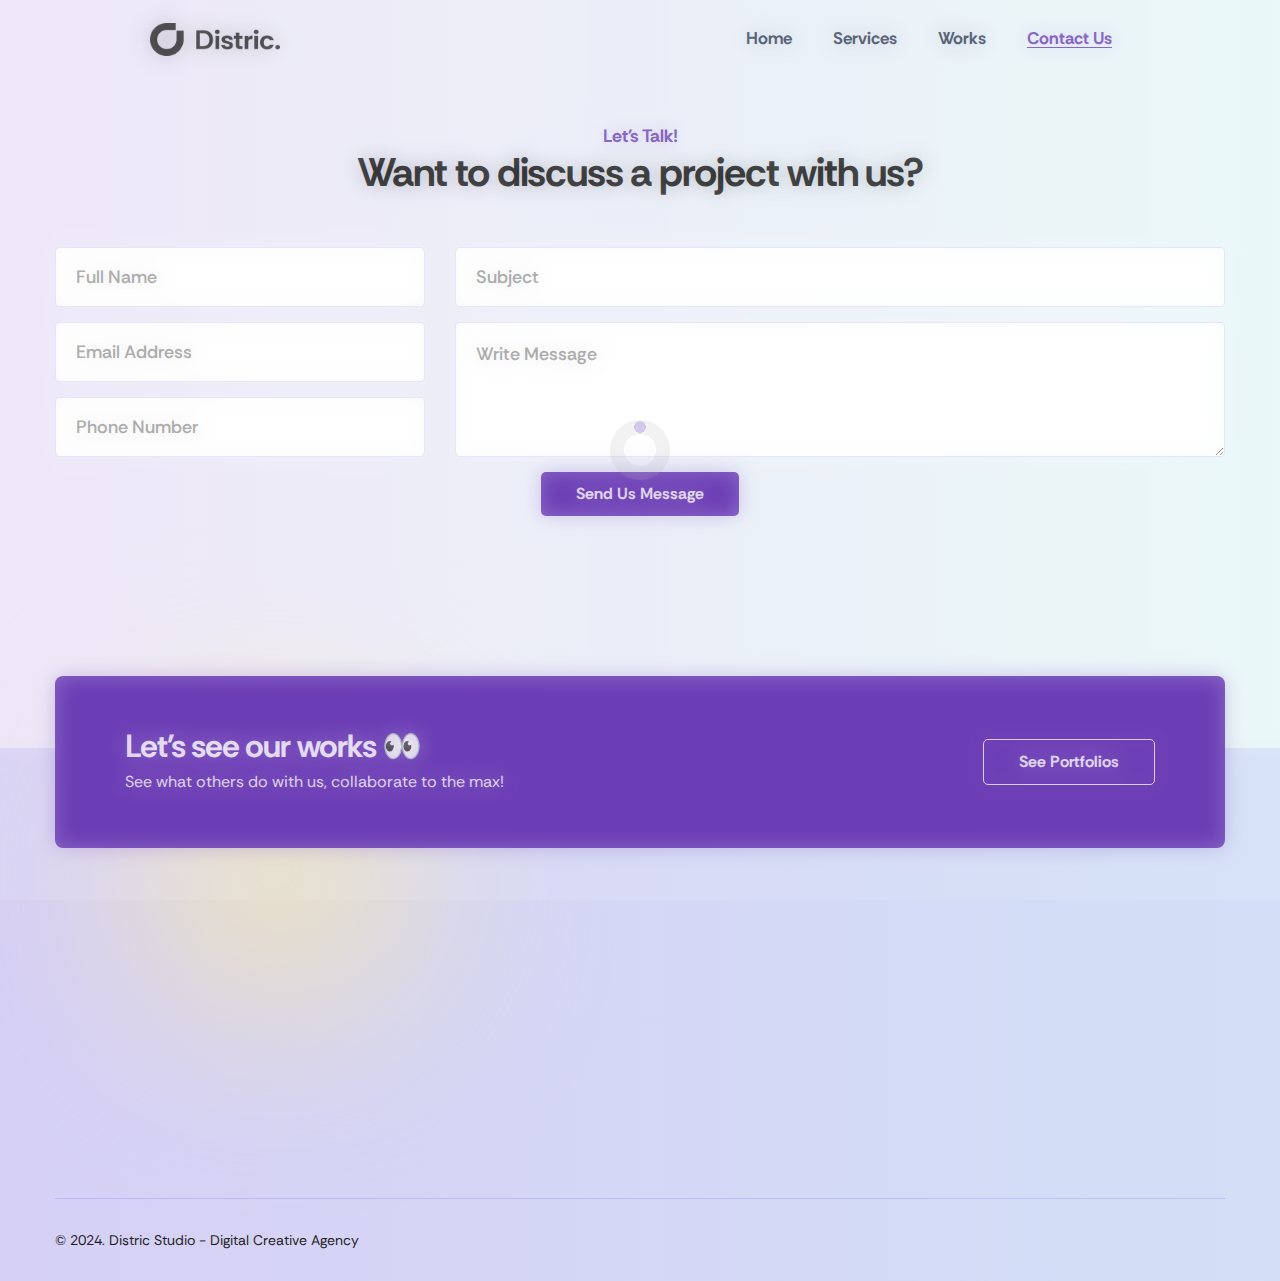
==== commit 53f7d59d: "Update index.html" ====
--- a/contact/index.html
+++ b/contact/index.html
@@ -214,7 +214,7 @@
                         <div class="row">
                             <div class="col-lg-4 col-md-6 col-sm-12">
                                 <div class="widget about-new mb-40 wow fadeInUp" data-wow-delay=".15s">
-                                    <img src="assets/images/logo/logo-draft.png"></img>
+                                    <img src="/assets/images/logo/logo-draft.png"></img>
                                     <ul class="about-list">
                                         <li>Bukit Cimanggu City Cluster Savana Botheo, SB-17 No 10, Bogor, 16115</li>
                                         <li><a href="mailto:business@distric.studio"><i class="fal fa-envelope"></i>business@distric.studio</a></li>
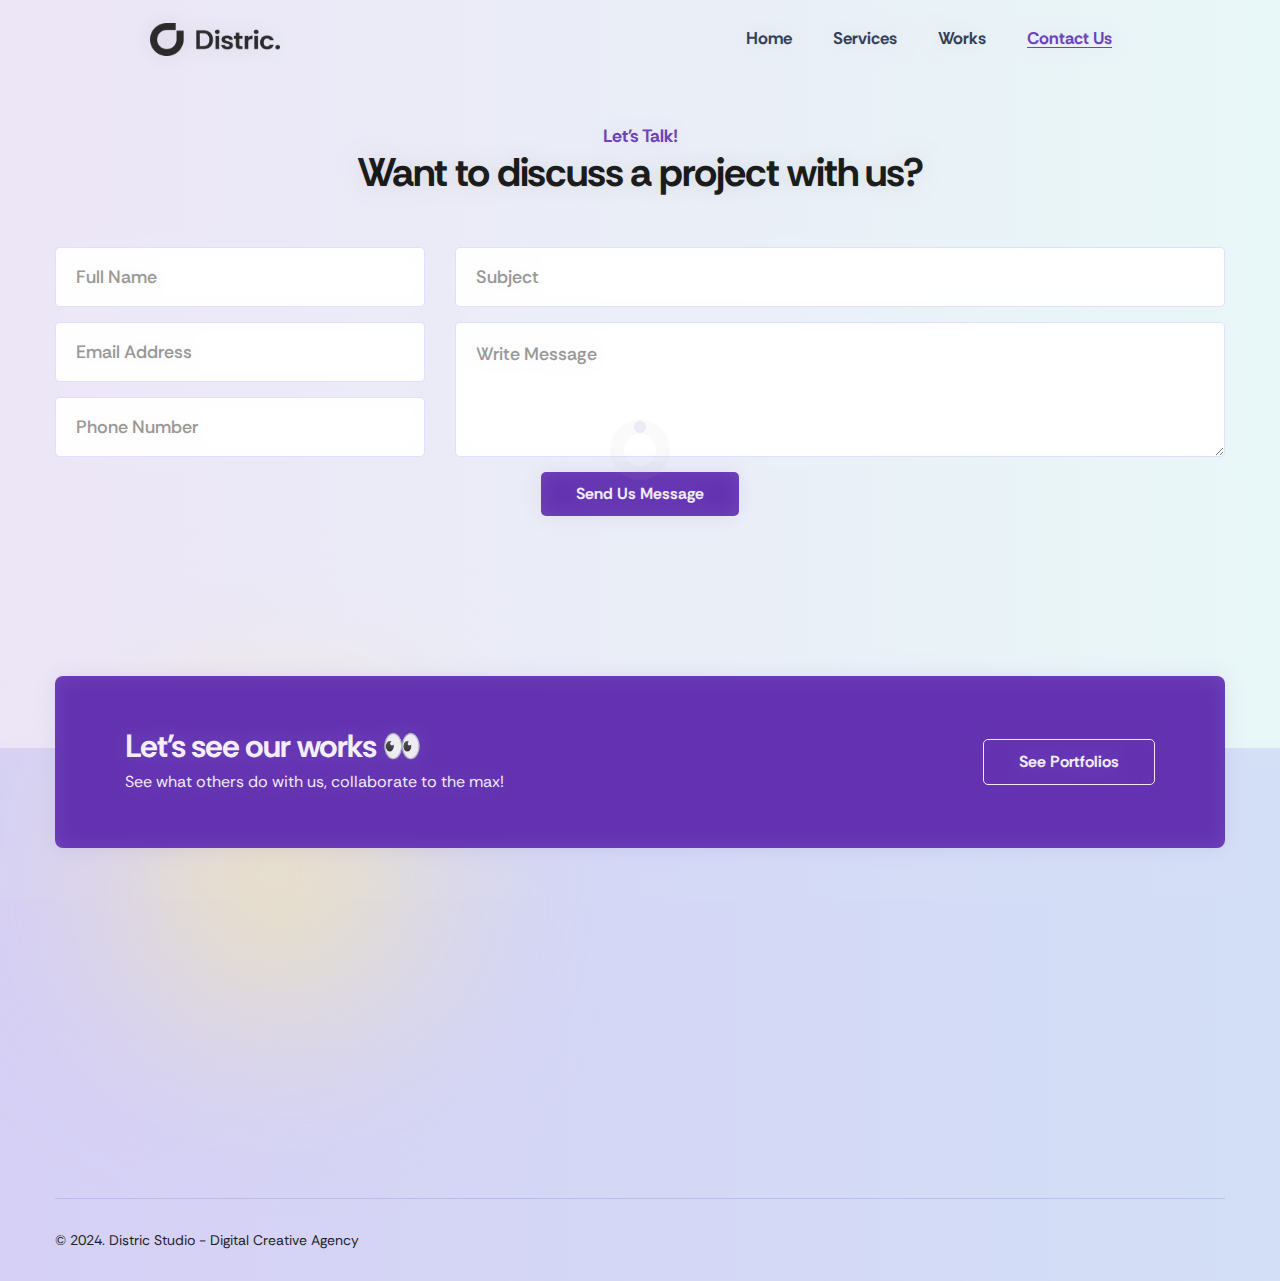
==== commit c155cc25: "Update index.html" ====
--- a/contact/index.html
+++ b/contact/index.html
@@ -214,7 +214,7 @@
                         <div class="row">
                             <div class="col-lg-4 col-md-6 col-sm-12">
                                 <div class="widget about-new mb-40 wow fadeInUp" data-wow-delay=".15s">
-                                    <img src="/assets/images/logo/logo-draft.png"></img>
+                                    <img src="../assets/images/logo/logo-draft.png"></img>
                                     <ul class="about-list">
                                         <li>Bukit Cimanggu City Cluster Savana Botheo, SB-17 No 10, Bogor, 16115</li>
                                         <li><a href="mailto:business@distric.studio"><i class="fal fa-envelope"></i>business@distric.studio</a></li>
@@ -244,9 +244,9 @@
                                 <div class="widget footer-nav-widget mb-40 wow fadeInUp" data-wow-delay=".15s">
                                     <h4 class="widget-title">Services</h4>
                                     <ul class="widget-nav">
-                                        <li><a href="#services" class="page-scroll">Product Design</a></li>
-                                        <li><a href="#services" class="page-scroll">Product Development</a></li>
-                                        <li><a href="#services" class="page-scroll">Graphic Design</a></li>
+                                        <li><a href="../#services">Product Design</a></li>
+                                        <li><a href="../#services">Product Development</a></li>
+                                        <li><a href="../#services">Graphic Design</a></li>
                                     </ul>
                                 </div>
                             </div>
@@ -254,9 +254,9 @@
                                 <div class="widget footer-nav-widget mb-40 wow fadeInUp" data-wow-delay=".20s">
                                     <h4 class="widget-title">Links</h4>
                                     <ul class="widget-nav">
-                                        <li><a href="#services" class="page-scroll">Services</a></li>
-                                        <li><a href="#works" class="page-scroll">Works</a></li>
-                                        <li><a href="./contact">Contact Us</a></li>
+                                        <li><a href="../#services">Services</a></li>
+                                        <li><a href="../#works">Works</a></li>
+                                        <li><a href="">Contact Us</a></li>
                                     </ul>
                                 </div>
                             </div>
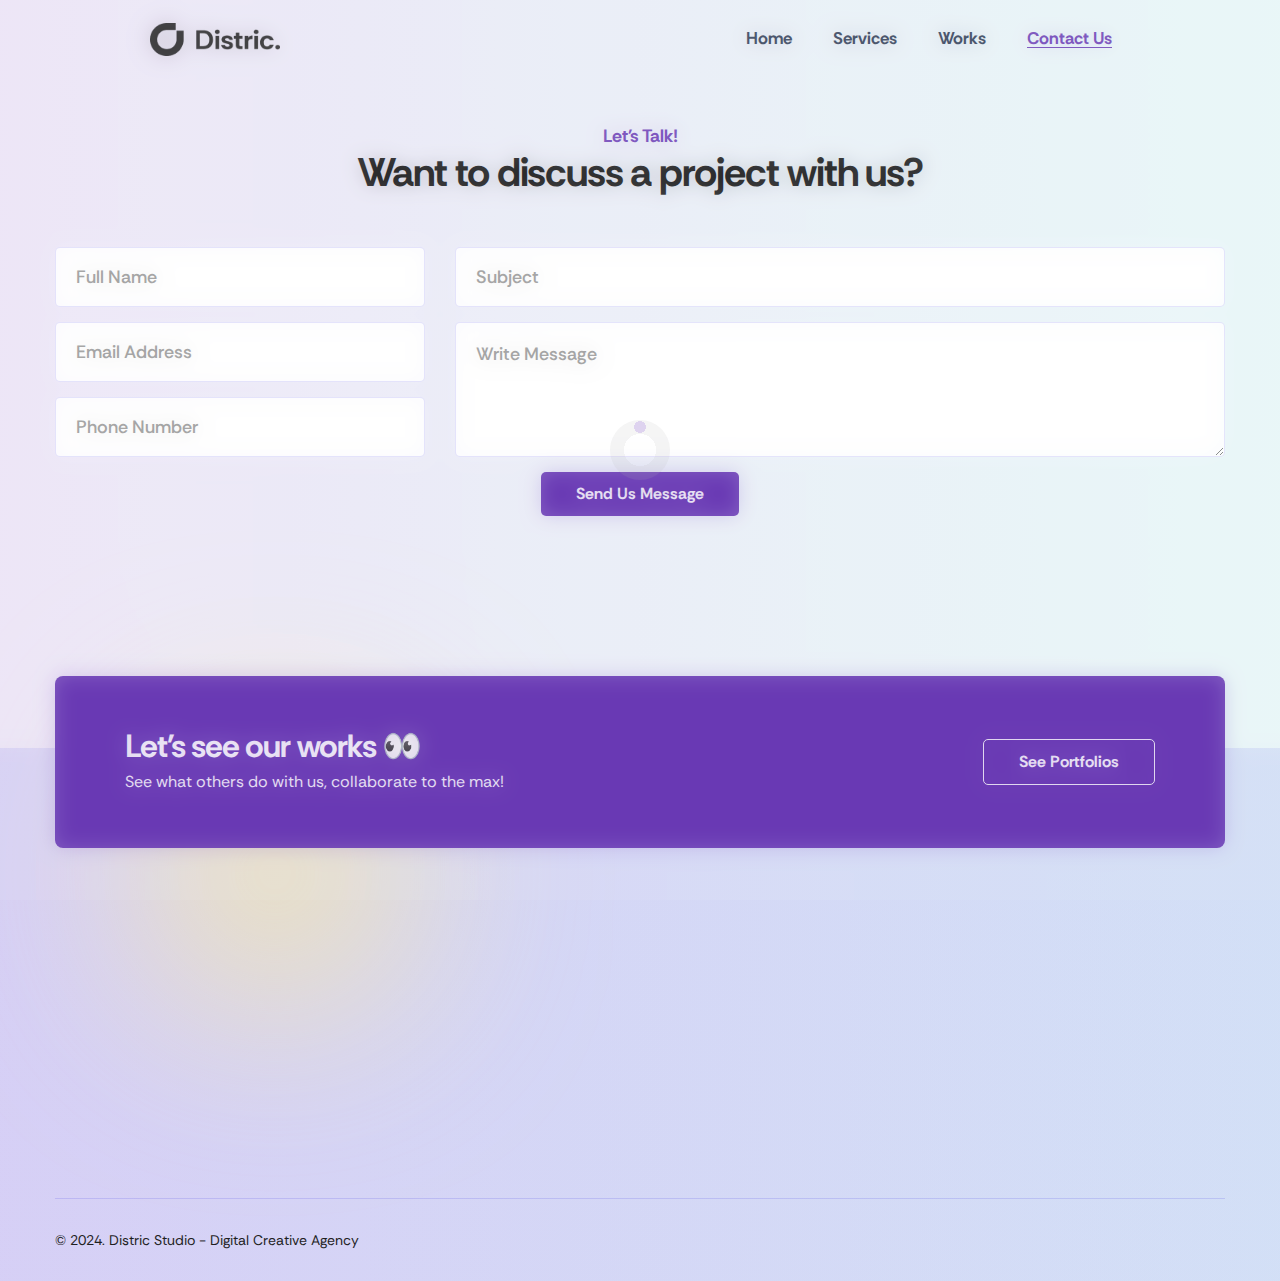
==== commit 7cc6b735: "Version 4.01" ====
--- a/contact/index.html
+++ b/contact/index.html
@@ -36,7 +36,7 @@
                     <div class="container-fluid">
                         <div class="primary-menu">
                             <div class="site-branding">
-                                <a href="index.html" class="brand-logo"><img src="../assets/images/logo/logo-draft.png" alt="Site Logo"></a>
+                                <a href="../" class="brand-logo"><img src="../assets/images/logo/logo-draft.png" alt="Site Logo"></a>
                             </div>
                             <div class="nav-menu nav-ml-auto">
                                 <!-- Navbar Close -->
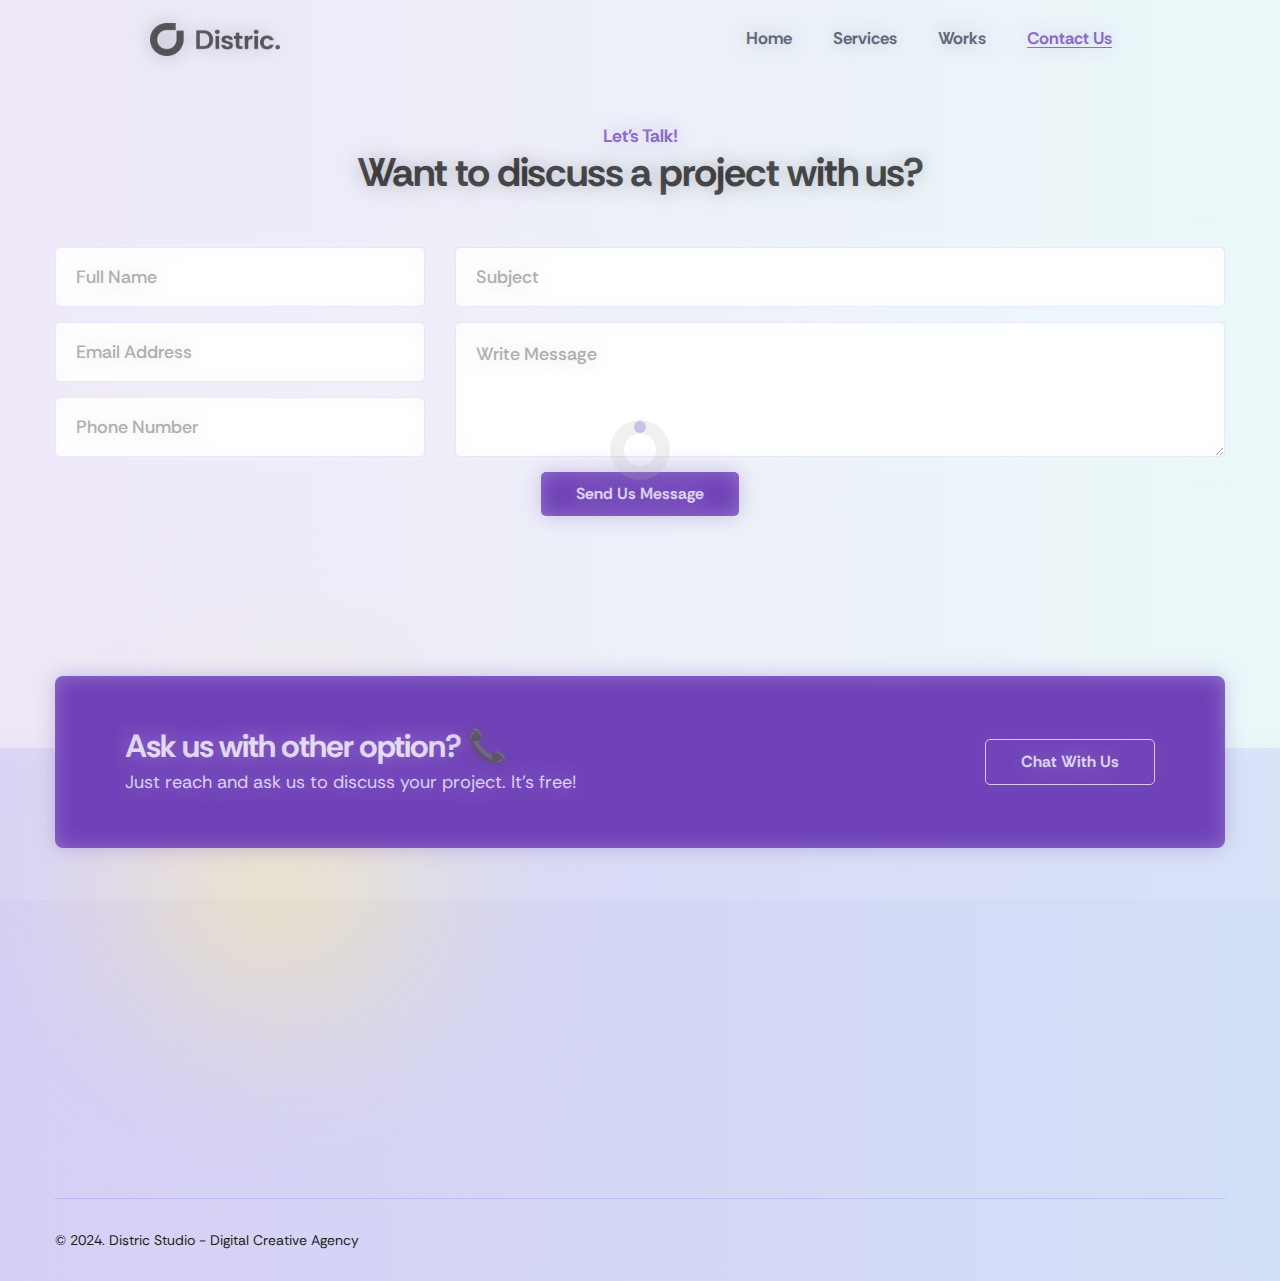
==== commit 6da2ae5d: "Version 4.02" ====
--- a/contact/index.html
+++ b/contact/index.html
@@ -190,14 +190,14 @@
                             <div class="col-lg-7">
                                 <div class="text-wrapper">
                                     <div class="section-title section-title-white">
-                                        <h2>Let's see our works 👀</h2>
-                                        <p>See what others do with us, collaborate to the max!</p>
+                                        <h2>Ask us with other option? 📞</h2>
+                                        <p>Just reach and ask us to discuss your project. It's free!</p>
                                     </div>
                                 </div>
                             </div>
                             <div class="col-lg-5">
                                 <div class="button-box float-lg-right">
-                                    <a href="../#works" class="main-btn bordered-btn btn-white">See Portfolios</a>
+                                    <a href="https://wa.me/6281514053535" class="main-btn bordered-btn btn-white" target="_blank">Chat With Us</a>
                                 </div>
                             </div>
                         </div>
@@ -218,7 +218,7 @@
                                     <ul class="about-list">
                                         <li>Bukit Cimanggu City Cluster Savana Botheo, SB-17 No 10, Bogor, 16115</li>
                                         <li><a href="mailto:business@distric.studio"><i class="fal fa-envelope"></i>business@distric.studio</a></li>
-                                        <li><a target="_blank" rel="noopener noreferrer" href="https://wa.me/6285708598594"><i class="fab fa-whatsapp"></i>0851 9000 8590</a></li>
+                                        <li><a target="_blank" rel="noopener noreferrer" href="https://wa.me/6281514053535"><i class="fab fa-whatsapp"></i>0815 1405 3535</a></li>
                                         <!-- <li><a href="#"><i class="fab fa-behance"></i>Behance</a></li> -->
                                         <!-- <li><a href="#"><i class="fab fa-facebook-f"></i>Facebook</a></li> -->
                                         <!-- <li><a href="#"><i class="fab fa-medium-m"></i>Medium</a></li> -->
@@ -265,8 +265,8 @@
                                     <h4 class="widget-title">Social Medias</h4>
                                     <ul class="social-nav">
                                         <!-- <li><a href="#"><i class="fab fa-dribbble"></i>Dribbble</a></li> -->
-                                        <li><a href="https://instagram.com/distric.studio"><i class="fab fa-instagram"></i>Instagram</a></li>
-                                        <li><a href="https://www.linkedin.com/company/distric-studio"><i class="fab fa-linkedin"></i>LinkedIn</a></li>
+                                        <li><a href="https://instagram.com/distric.studio" target="_blank"><i class="fab fa-instagram"></i>Instagram</a></li>
+                                        <li><a href="https://www.linkedin.com/company/distric-studio" target="_blank"><i class="fab fa-linkedin"></i>LinkedIn</a></li>
                                         <!-- <li><a href="#"><i class="fab fa-twitter"></i>Twitter</a></li> -->
                                         <!-- <li><a href="#"><i class="fab fa-behance"></i>Behance</a></li> -->
                                         <!-- <li><a href="#"><i class="fab fa-facebook-f"></i>Facebook</a></li> -->
--- a/assets/css/style.css
+++ b/assets/css/style.css
@@ -244,8 +244,9 @@
     margin-bottom: 22px;
 }
 .section-title p{
-    font-size: 16px;
+    font-size: 18px;
     font-weight: 400;
+    color: #363638;
 }
 .section-title-white .st-one:after{
     background: url(../images/border-2.png) no-repeat bottom;
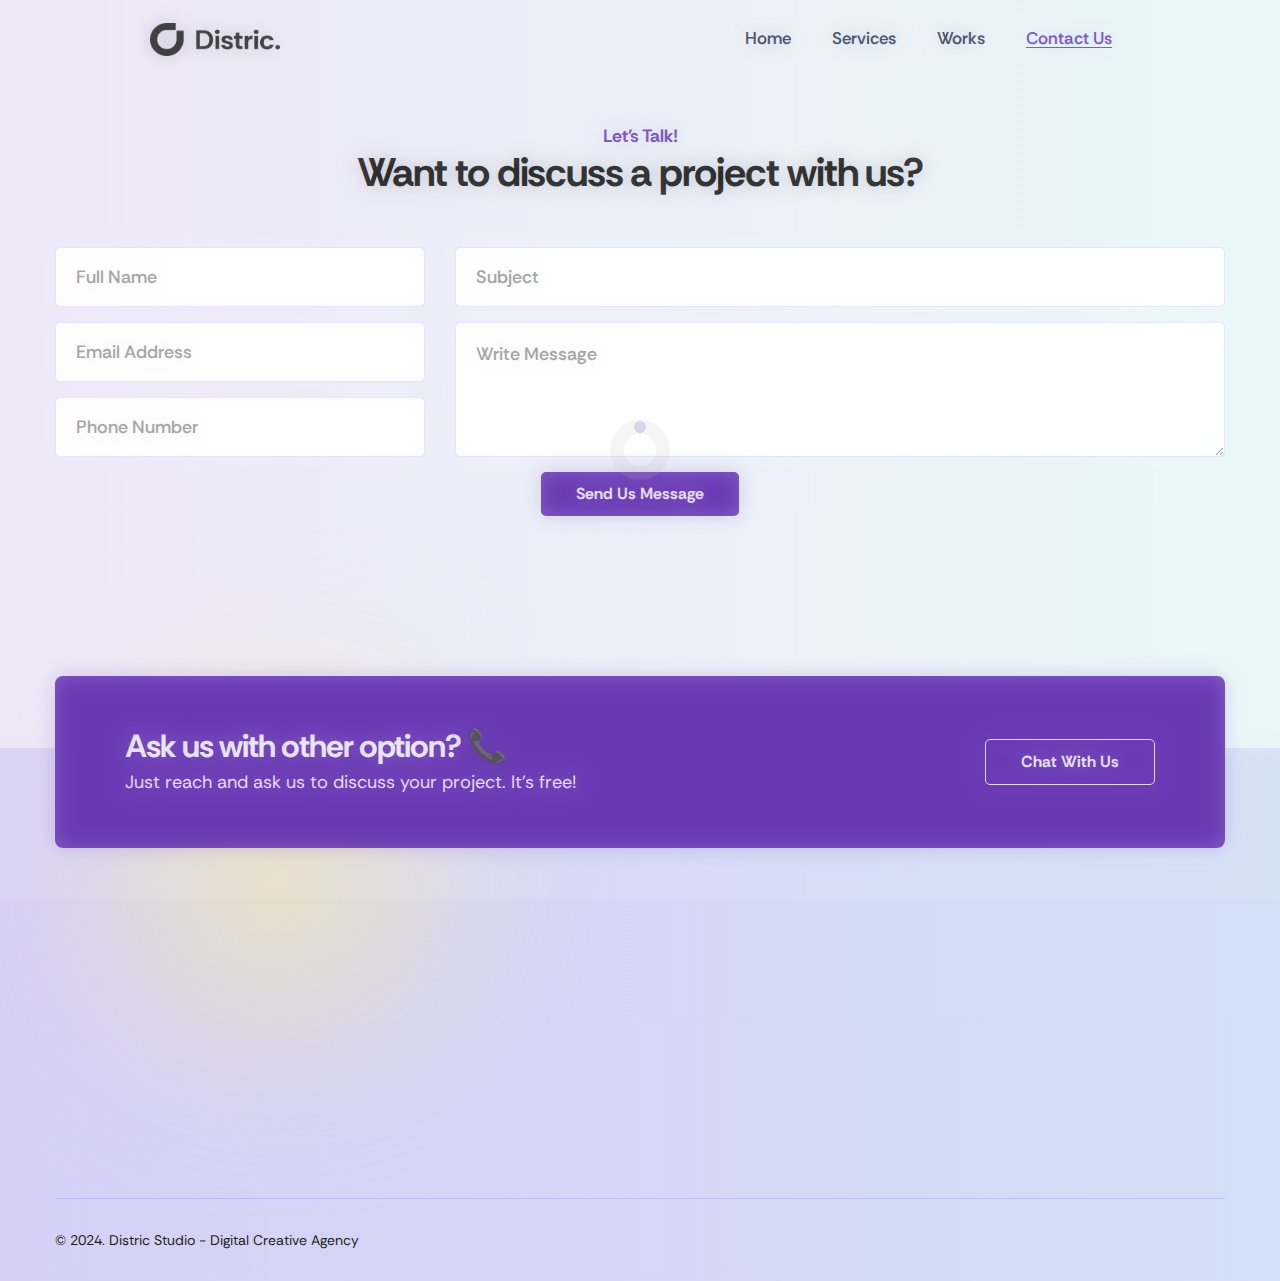
==== commit 563a9910: "Version 4.1" ====
--- a/contact/index.html
+++ b/contact/index.html
@@ -42,14 +42,14 @@
                                 <!-- Navbar Close -->
                                 <div class="navbar-close"><i class="far fa-times"></i></div>
                                 <!-- Nav Search -->
-                                <div class="nav-search">
+                                <!-- <div class="nav-search">
                                     <form>
                                         <div class="form_group">
                                             <input type="email" class="form_control" placeholder="Search Here" name="email" required>
                                             <button class="search-btn"><i class="fas fa-search"></i></button>
                                         </div>
                                     </form>
-                                </div>
+                                </div> -->
                                 <!-- Main Menu -->
                                 <nav class="main-menu">
                                     <ul>
@@ -71,7 +71,7 @@
                                                 </li>
                                             </ul>
                                         </li> -->
-                                        <li class="menu-item"><a href="../#home" class="nav-link">Home</a></li>
+                                        <li class="menu-item"><a href="../" class="nav-link">Home</a></li>
                                         <li class="menu-item"><a href="../#services" class="nav-link">Services</a></li>
                                         <li class="menu-item"><a href="../#works" class="nav-link">Works</a></li>
                                         <!-- <li class="menu-item"><a href="#about" class="page-scroll nav-link">About Us</a></li> -->
--- a/assets/css/style.css
+++ b/assets/css/style.css
@@ -170,6 +170,16 @@
 	font-size: 18px;
 	line-height: 32px;
 	overflow-x: hidden;
+}
+.background-blur{
+    background-color: rgba(255, 255, 255, 1);
+}
+@supports ((-webkit-backdrop-filter: none) or (backdrop-filter: none)) {
+    .background-blur {
+        background-color: rgba(255, 255, 255, .5);
+        -webkit-backdrop-filter: blur(15px);
+        backdrop-filter: blur(15px);
+    }
 }
 .bg_cover {
 	background-position: center center;
@@ -455,6 +465,7 @@
 
 .preloader {
     background-color: rgba(255, 255, 255, 0.4);
+    -webkit-backdrop-filter: blur(10px);
     backdrop-filter: blur(10px);
     bottom: 0;
     height: 100vh;
@@ -892,7 +903,7 @@
     left: 0;
     width: 100%;
     height: 100vh;
-    background-color: rgba(0, 0, 0, 0.5);
+    background-color: rgba(0, 0, 0, .1);
     -webkit-transition: all 0.3s ease-out 0s;
     -o-transition: all 0.3s ease-out 0s;
     transition: all 0.3s ease-out 0s;
@@ -946,9 +957,9 @@
     display: block;
     font-size: 17px;
     color: #162542;
-    font-family: var(--rajdhani);
+    font-family: var(--rethinksans);
     text-transform: capitalize;
-    font-weight: 700;
+    font-weight: 600;
     padding: 30px 18px;
     line-height: 1;
 }
@@ -1046,32 +1057,35 @@
 }
 .header-navigation.breakpoint-on .nav-menu {
     text-align: left;
-    background-color: #fff;
+    background-color: rgba(255, 255, 255, .98);
     position: fixed;
     top: 0;
-    left: -300px;
+    opacity: 0;
+    right: -200px;
     z-index: 9999;
-    width: 300px;
+    width: 200px;
     height: 100vh;
-    -webkit-transition-duration: 500ms;
-            -o-transition-duration: 500ms;
-       transition-duration: 500ms;
+    -webkit-transition: all 0.7s ease-out 0s;
+        -o-transition: all 0.7s ease-out 0s;
+        transition: all 0.7s ease-out 0s;
     padding: 0;
-    -webkit-box-shadow: 0 5px 20px rgba(0, 0, 0, 0.1);
-            box-shadow: 0 5px 20px rgba(0, 0, 0, 0.1);
-    display: block;
+    /* display: block; */
     overflow-x: hidden;
     overflow-y: scroll;
     overflow: auto;
     padding-top: 70px;
+    border-radius: 24px 0 0 24px;
+    -webkit-box-shadow: 0px 10px 30px 0px rgb(110 104 162 / 10%);
+    box-shadow: 0px 10px 30px 0px rgb(110 104 162 / 10%);
 }
 .header-navigation.breakpoint-on .nav-menu.menu-on {
-    left: 0;
+    right: 0;
+    opacity: 1;
 }
 .header-navigation.breakpoint-on .nav-menu .main-menu ul li {
     display: block;
     margin: 0;
-    border-bottom: 1px solid #ececec;
+    /* border-bottom: 1px solid #ececec; */
 }
 .header-navigation.breakpoint-on .nav-menu .main-menu ul li:last-child {
     border-bottom: 0;
@@ -1081,7 +1095,7 @@
 }
 .header-navigation.breakpoint-on .nav-menu .main-menu ul li a {
     display: block;
-    border-bottom: 1px solid rgba(255, 255, 255, 0.5);
+    /* border-bottom: 1px solid rgba(255, 255, 255, 0.8); */
     color: var(--heading);
     padding: 13px 20px;
 }
@@ -1185,16 +1199,16 @@
     top: 0;
     right: 0;
     z-index: 12;
-    width: 40px;
-    height: 40px;
+    width: 64px;
+    height: 64px;
     text-align: center;
-    line-height: 40px;
+    line-height: 64px;
     display: none;
     cursor: pointer;
-    background: var(--primary-500);
+    /* background: var(--primary-500); */
 }
 .header-navigation .navbar-close i {
-    color: #fff;
+    color: var(--primary-500);
     font-size: 20px;
 }
 .navigation-white .navbar-toggler span{
@@ -1363,8 +1377,6 @@
     left: 0;
     right: 0;
     z-index: 999;
-    background-color: rgba(255, 255, 255, 0.5);
-    backdrop-filter: blur(15px);
     -webkit-animation: sticky 1.2s;
     animation: sticky 1.2s;
     -webkit-box-shadow: 0px 10px 30px 0px rgb(110 104 162 / 10%);
@@ -1890,6 +1902,7 @@
     padding: 40px 40px 40px 40px;
     border-radius: 7px;
     background-color: rgba(255, 255, 255, 0.3);
+    -webkit-backdrop-filter: blur(5px);
     backdrop-filter: blur(5px);
     border: 1px solid rgba(118, 111, 111, 0.1);
     -webkit-transition: all .3s ease-out 0s;
@@ -2143,8 +2156,8 @@
     visibility: visible;
     opacity: 1;
     background-color: rgba(0, 0, 0, 0.15);
+    -webkit-backdrop-filter: blur(5px);
     backdrop-filter: blur(5px);
-    -webkit-backdrop-filter: blur(5px);
     border-radius: 8px;
 }
 .portfolio-style-two:hover .img-holder .portfolio-hover .hover-content{
@@ -2537,6 +2550,7 @@
     padding: 40px 40px 40px 40px;
     border-radius: 7px;
     background-color: rgba(255, 255, 255, 0.3);
+    -webkit-backdrop-filter: blur(5px);
     backdrop-filter: blur(5px);
     border: 1px solid rgba(118, 111, 111, 0.1);
     -webkit-transition: all .3s;
